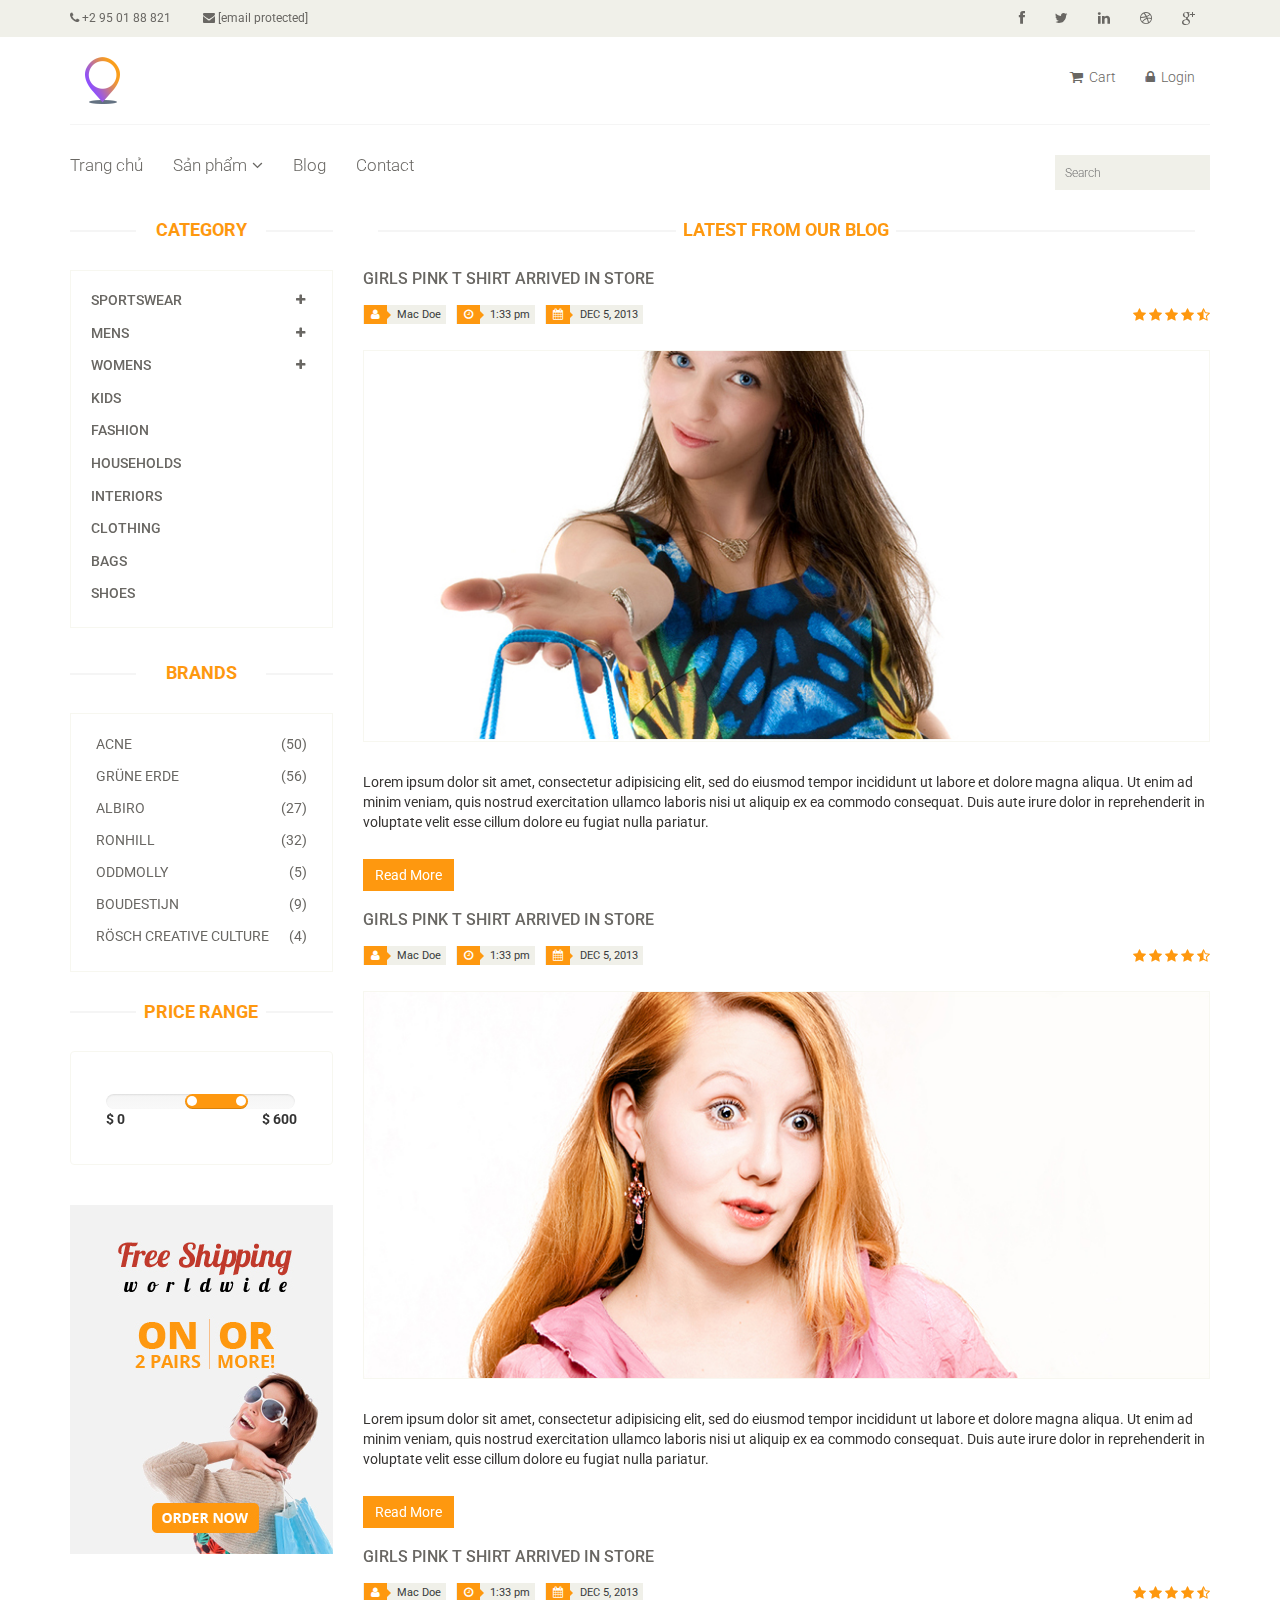
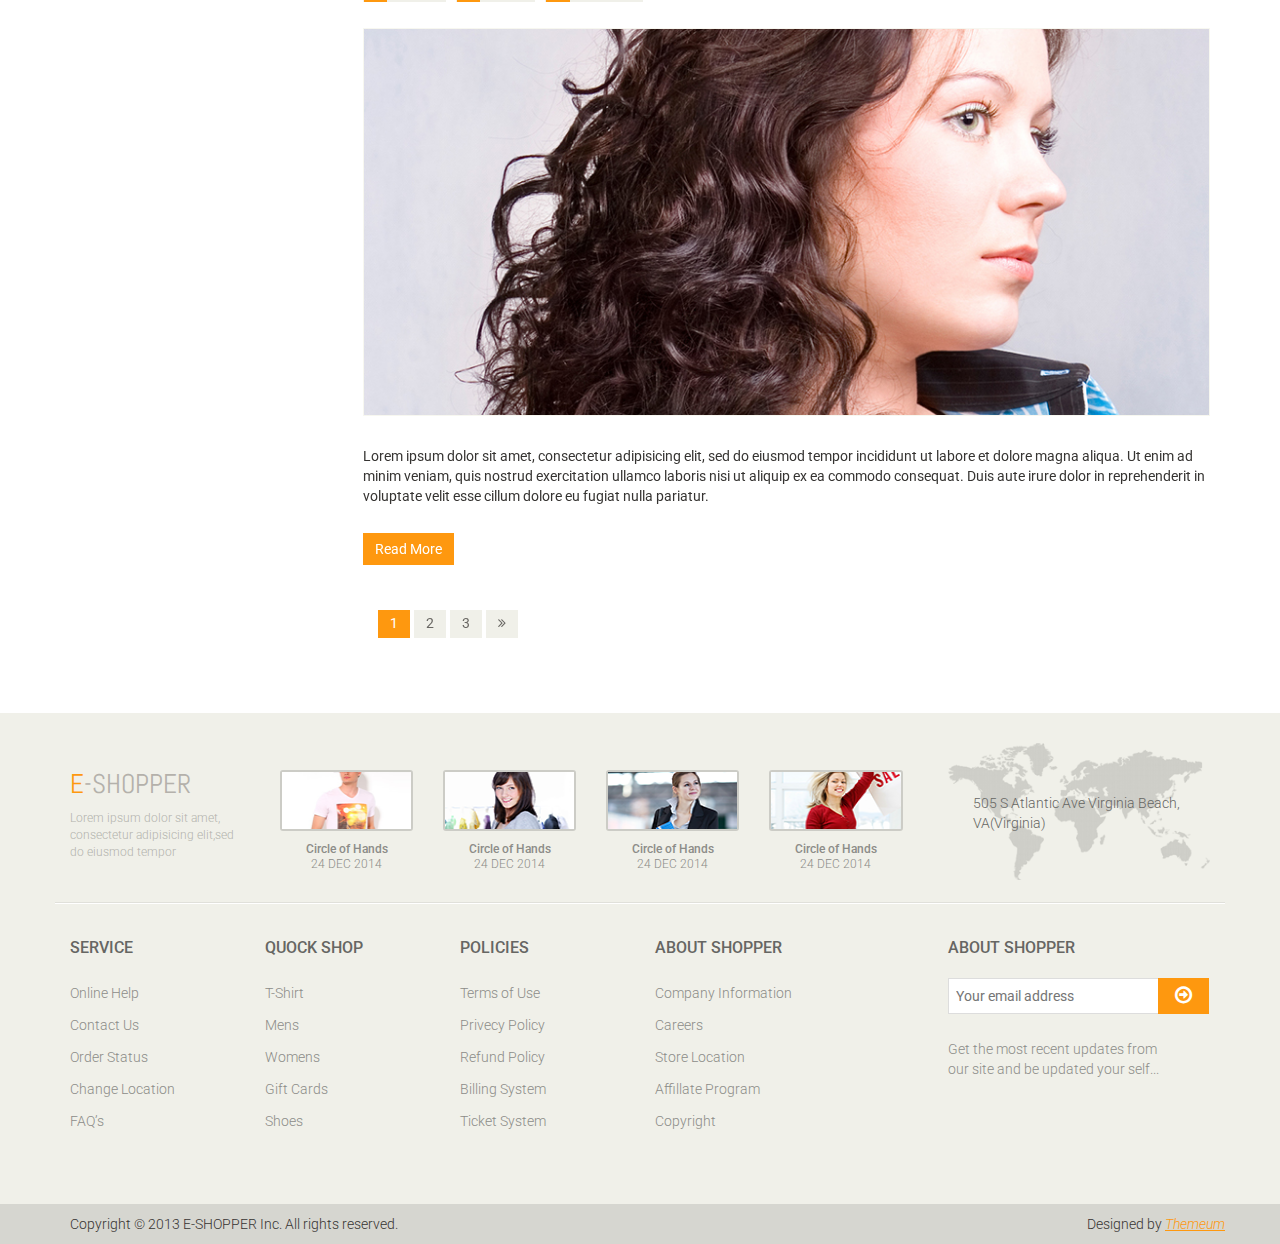
==== blog.html @ 7b4c47e4 "ui" ====
<!DOCTYPE html>
<html lang="en">

<!-- Mirrored from demo.themeum.com/html/eshopper/blog.html by HTTrack Website Copier/3.x [XR&CO'2014], Tue, 08 Feb 2022 13:13:15 GMT -->

<head>
    <meta charset="utf-8">
    <meta name="viewport" content="width=device-width, initial-scale=1.0">
    <meta name="description" content="">
    <meta name="author" content="">
    <title>Bài viết</title>
    <link href="css/bootstrap.min.css" rel="stylesheet">
    <link href="css/font-awesome.min.css" rel="stylesheet">
    <link href="css/prettyPhoto.css" rel="stylesheet">
    <link href="css/price-range.css" rel="stylesheet">
    <link href="css/animate.css" rel="stylesheet">
    <link href="css/main.css" rel="stylesheet">
    <link href="css/responsive.css" rel="stylesheet">
    <!--[if lt IE 9]>
    <script src="js/html5shiv.js"></script>
    <script src="js/respond.min.js"></script>
    <![endif]-->
    <link rel="shortcut icon" href="images/ico/favicon.html">
    <link rel="apple-touch-icon-precomposed" sizes="144x144" href="images/ico/apple-touch-icon-144-precomposed.html">
    <link rel="apple-touch-icon-precomposed" sizes="114x114" href="images/ico/apple-touch-icon-114-precomposed.html">
    <link rel="apple-touch-icon-precomposed" sizes="72x72" href="images/ico/apple-touch-icon-72-precomposed.html">
    <link rel="apple-touch-icon-precomposed" href="images/ico/apple-touch-icon-57-precomposed.html">
</head>

<body>
    <header id="header">
        <div class="header_top">
            <div class="container">
                <div class="row">
                    <div class="col-sm-6">
                        <div class="contactinfo">
                            <ul class="nav nav-pills">
                                <li><a href="#"><i class="fa fa-phone"></i> +2 95 01 88 821</a></li>
                                <li><a href="#"><i class="fa fa-envelope"></i> <span class="__cf_email__"
                                            data-cfemail="f0999e969fb0949f9d91999ede939f9d">[email&#160;protected]</span></a>
                                </li>
                            </ul>
                        </div>
                    </div>
                    <div class="col-sm-6">
                        <div class="social-icons pull-right">
                            <ul class="nav navbar-nav">
                                <li><a href="#"><i class="fa fa-facebook"></i></a></li>
                                <li><a href="#"><i class="fa fa-twitter"></i></a></li>
                                <li><a href="#"><i class="fa fa-linkedin"></i></a></li>
                                <li><a href="#"><i class="fa fa-dribbble"></i></a></li>
                                <li><a href="#"><i class="fa fa-google-plus"></i></a></li>
                            </ul>
                        </div>
                    </div>
                </div>
            </div>
        </div>
        <div class="header-middle">
            <div class="container">
                <div class="row">
                    <div class="col-md-4 clearfix">
                        <div class="logo pull-left">
                            <a href="index.html"><img src="images/home/logo.png" alt="" /></a>
                        </div>
                    </div>
                    <div class="col-md-8 clearfix">
                        <div class="shop-menu clearfix pull-right">
                            <ul class="nav navbar-nav">
                                <!-- <li><a href="#"><i class="fa fa-user"></i> Account</a></li>
                                <li><a href="#"><i class="fa fa-star"></i> Wishlist</a></li>
                                <li><a href="checkout.html"><i class="fa fa-crosshairs"></i> Checkout</a></li> -->
                                <li><a href="cart.html"><i class="fa fa-shopping-cart"></i> Cart</a></li>
                                <li><a href="login.html"><i class="fa fa-lock"></i> Login</a></li>
                            </ul>
                        </div>
                    </div>
                </div>
            </div>
        </div>
        <div class="header-bottom">
            <div class="container">
                <div class="row">
                    <div class="col-sm-9">
                        <div class="navbar-header">
                            <button type="button" class="navbar-toggle" data-toggle="collapse"
                                data-target=".navbar-collapse">
                                <span class="sr-only">Toggle navigation</span>
                                <span class="icon-bar"></span>
                                <span class="icon-bar"></span>
                                <span class="icon-bar"></span>
                            </button>
                        </div>
                        <div class="mainmenu pull-left">
                            <ul class="nav navbar-nav collapse navbar-collapse">
                                <li><a href="index.html">Trang chủ</a></li>
                                <li class="dropdown"><a href="#">Sản phẩm<i class="fa fa-angle-down"></i></a>
                                    <ul role="menu" class="sub-menu">
                                        <li><a href="#">Sản phẩm</a></li>
                                        <li><a href="#">Chi tiết sản phẩm</a></li>
                                    </ul>
                                </li>
                                <li><a href="#">Blog</a></li>
                                <li><a href="contact-us.html">Contact</a></li>
                            </ul>
                        </div>
                    </div>
                    <div class="col-sm-3">
                        <div class="search_box pull-right">
                            <input type="text" placeholder="Search" />
                        </div>
                    </div>
                </div>
            </div>
        </div>
    </header>
    <section>
        <div class="container">
            <div class="row">
                <div class="col-sm-3">
                    <div class="left-sidebar">
                        <h2>Category</h2>
                        <div class="panel-group category-products" id="accordian">
                            <div class="panel panel-default">
                                <div class="panel-heading">
                                    <h4 class="panel-title">
                                        <a data-toggle="collapse" data-parent="#accordian" href="#sportswear">
                                            <span class="badge pull-right"><i class="fa fa-plus"></i></span>
                                            Sportswear
                                        </a>
                                    </h4>
                                </div>
                                <div id="sportswear" class="panel-collapse collapse">
                                    <div class="panel-body">
                                        <ul>
                                            <li><a href="#">Nike </a></li>
                                            <li><a href="#">Under Armour </a></li>
                                            <li><a href="#">Adidas </a></li>
                                            <li><a href="#">Puma</a></li>
                                            <li><a href="#">ASICS </a></li>
                                        </ul>
                                    </div>
                                </div>
                            </div>
                            <div class="panel panel-default">
                                <div class="panel-heading">
                                    <h4 class="panel-title">
                                        <a data-toggle="collapse" data-parent="#accordian" href="#mens">
                                            <span class="badge pull-right"><i class="fa fa-plus"></i></span>
                                            Mens
                                        </a>
                                    </h4>
                                </div>
                                <div id="mens" class="panel-collapse collapse">
                                    <div class="panel-body">
                                        <ul>
                                            <li><a href="#">Fendi</a></li>
                                            <li><a href="#">Guess</a></li>
                                            <li><a href="#">Valentino</a></li>
                                            <li><a href="#">Dior</a></li>
                                            <li><a href="#">Versace</a></li>
                                            <li><a href="#">Armani</a></li>
                                            <li><a href="#">Prada</a></li>
                                            <li><a href="#">Dolce and Gabbana</a></li>
                                            <li><a href="#">Chanel</a></li>
                                            <li><a href="#">Gucci</a></li>
                                        </ul>
                                    </div>
                                </div>
                            </div>
                            <div class="panel panel-default">
                                <div class="panel-heading">
                                    <h4 class="panel-title">
                                        <a data-toggle="collapse" data-parent="#accordian" href="#womens">
                                            <span class="badge pull-right"><i class="fa fa-plus"></i></span>
                                            Womens
                                        </a>
                                    </h4>
                                </div>
                                <div id="womens" class="panel-collapse collapse">
                                    <div class="panel-body">
                                        <ul>
                                            <li><a href="#">Fendi</a></li>
                                            <li><a href="#">Guess</a></li>
                                            <li><a href="#">Valentino</a></li>
                                            <li><a href="#">Dior</a></li>
                                            <li><a href="#">Versace</a></li>
                                        </ul>
                                    </div>
                                </div>
                            </div>
                            <div class="panel panel-default">
                                <div class="panel-heading">
                                    <h4 class="panel-title"><a href="#">Kids</a></h4>
                                </div>
                            </div>
                            <div class="panel panel-default">
                                <div class="panel-heading">
                                    <h4 class="panel-title"><a href="#">Fashion</a></h4>
                                </div>
                            </div>
                            <div class="panel panel-default">
                                <div class="panel-heading">
                                    <h4 class="panel-title"><a href="#">Households</a></h4>
                                </div>
                            </div>
                            <div class="panel panel-default">
                                <div class="panel-heading">
                                    <h4 class="panel-title"><a href="#">Interiors</a></h4>
                                </div>
                            </div>
                            <div class="panel panel-default">
                                <div class="panel-heading">
                                    <h4 class="panel-title"><a href="#">Clothing</a></h4>
                                </div>
                            </div>
                            <div class="panel panel-default">
                                <div class="panel-heading">
                                    <h4 class="panel-title"><a href="#">Bags</a></h4>
                                </div>
                            </div>
                            <div class="panel panel-default">
                                <div class="panel-heading">
                                    <h4 class="panel-title"><a href="#">Shoes</a></h4>
                                </div>
                            </div>
                        </div>
                        <div class="brands_products">
                            <h2>Brands</h2>
                            <div class="brands-name">
                                <ul class="nav nav-pills nav-stacked">
                                    <li><a href="#"> <span class="pull-right">(50)</span>Acne</a></li>
                                    <li><a href="#"> <span class="pull-right">(56)</span>Grüne Erde</a></li>
                                    <li><a href="#"> <span class="pull-right">(27)</span>Albiro</a></li>
                                    <li><a href="#"> <span class="pull-right">(32)</span>Ronhill</a></li>
                                    <li><a href="#"> <span class="pull-right">(5)</span>Oddmolly</a></li>
                                    <li><a href="#"> <span class="pull-right">(9)</span>Boudestijn</a></li>
                                    <li><a href="#"> <span class="pull-right">(4)</span>Rösch creative culture</a></li>
                                </ul>
                            </div>
                        </div>
                        <div class="price-range">
                            <h2>Price Range</h2>
                            <div class="well">
                                <input type="text" class="span2" value="" data-slider-min="0" data-slider-max="600"
                                    data-slider-step="5" data-slider-value="[250,450]" id="sl2"><br />
                                <b>$ 0</b> <b class="pull-right">$ 600</b>
                            </div>
                        </div>
                        <div class="shipping text-center">
                            <img src="images/home/shipping.jpg" alt="" />
                        </div>
                    </div>
                </div>
                <div class="col-sm-9">
                    <div class="blog-post-area">
                        <h2 class="title text-center">Latest From our Blog</h2>
                        <div class="single-blog-post">
                            <h3>Girls Pink T Shirt arrived in store</h3>
                            <div class="post-meta">
                                <ul>
                                    <li><i class="fa fa-user"></i> Mac Doe</li>
                                    <li><i class="fa fa-clock-o"></i> 1:33 pm</li>
                                    <li><i class="fa fa-calendar"></i> DEC 5, 2013</li>
                                </ul>
                                <span>
                                    <i class="fa fa-star"></i>
                                    <i class="fa fa-star"></i>
                                    <i class="fa fa-star"></i>
                                    <i class="fa fa-star"></i>
                                    <i class="fa fa-star-half-o"></i>
                                </span>
                            </div>
                            <a href="#">
                                <img src="images/blog/blog-one.jpg" alt="">
                            </a>
                            <p>Lorem ipsum dolor sit amet, consectetur adipisicing elit, sed do eiusmod tempor
                                incididunt ut labore et dolore magna aliqua. Ut enim ad minim veniam, quis nostrud
                                exercitation ullamco laboris nisi ut aliquip ex ea commodo consequat. Duis aute irure
                                dolor in reprehenderit in voluptate velit esse cillum dolore eu fugiat nulla pariatur.
                            </p>
                            <a class="btn btn-primary" href="#">Read More</a>
                        </div>
                        <div class="single-blog-post">
                            <h3>Girls Pink T Shirt arrived in store</h3>
                            <div class="post-meta">
                                <ul>
                                    <li><i class="fa fa-user"></i> Mac Doe</li>
                                    <li><i class="fa fa-clock-o"></i> 1:33 pm</li>
                                    <li><i class="fa fa-calendar"></i> DEC 5, 2013</li>
                                </ul>
                                <span>
                                    <i class="fa fa-star"></i>
                                    <i class="fa fa-star"></i>
                                    <i class="fa fa-star"></i>
                                    <i class="fa fa-star"></i>
                                    <i class="fa fa-star-half-o"></i>
                                </span>
                            </div>
                            <a href="#">
                                <img src="images/blog/blog-two.jpg" alt="">
                            </a>
                            <p>Lorem ipsum dolor sit amet, consectetur adipisicing elit, sed do eiusmod tempor
                                incididunt ut labore et dolore magna aliqua. Ut enim ad minim veniam, quis nostrud
                                exercitation ullamco laboris nisi ut aliquip ex ea commodo consequat. Duis aute irure
                                dolor in reprehenderit in voluptate velit esse cillum dolore eu fugiat nulla pariatur.
                            </p>
                            <a class="btn btn-primary" href="#">Read More</a>
                        </div>
                        <div class="single-blog-post">
                            <h3>Girls Pink T Shirt arrived in store</h3>
                            <div class="post-meta">
                                <ul>
                                    <li><i class="fa fa-user"></i> Mac Doe</li>
                                    <li><i class="fa fa-clock-o"></i> 1:33 pm</li>
                                    <li><i class="fa fa-calendar"></i> DEC 5, 2013</li>
                                </ul>
                                <span>
                                    <i class="fa fa-star"></i>
                                    <i class="fa fa-star"></i>
                                    <i class="fa fa-star"></i>
                                    <i class="fa fa-star"></i>
                                    <i class="fa fa-star-half-o"></i>
                                </span>
                            </div>
                            <a href="#">
                                <img src="images/blog/blog-three.jpg" alt="">
                            </a>
                            <p>Lorem ipsum dolor sit amet, consectetur adipisicing elit, sed do eiusmod tempor
                                incididunt ut labore et dolore magna aliqua. Ut enim ad minim veniam, quis nostrud
                                exercitation ullamco laboris nisi ut aliquip ex ea commodo consequat. Duis aute irure
                                dolor in reprehenderit in voluptate velit esse cillum dolore eu fugiat nulla pariatur.
                            </p>
                            <a class="btn btn-primary" href="#">Read More</a>
                        </div>
                        <div class="pagination-area">
                            <ul class="pagination">
                                <li><a href="#" class="active">1</a></li>
                                <li><a href="#">2</a></li>
                                <li><a href="#">3</a></li>
                                <li><a href="#"><i class="fa fa-angle-double-right"></i></a></li>
                            </ul>
                        </div>
                    </div>
                </div>
            </div>
        </div>
    </section>
    <footer id="footer">
        <div class="footer-top">
            <div class="container">
                <div class="row">
                    <div class="col-sm-2">
                        <div class="companyinfo">
                            <h2><span>e</span>-shopper</h2>
                            <p>Lorem ipsum dolor sit amet, consectetur adipisicing elit,sed do eiusmod tempor</p>
                        </div>
                    </div>
                    <div class="col-sm-7">
                        <div class="col-sm-3">
                            <div class="video-gallery text-center">
                                <a href="#">
                                    <div class="iframe-img">
                                        <img src="images/home/iframe1.png" alt="" />
                                    </div>
                                    <div class="overlay-icon">
                                        <i class="fa fa-play-circle-o"></i>
                                    </div>
                                </a>
                                <p>Circle of Hands</p>
                                <h2>24 DEC 2014</h2>
                            </div>
                        </div>
                        <div class="col-sm-3">
                            <div class="video-gallery text-center">
                                <a href="#">
                                    <div class="iframe-img">
                                        <img src="images/home/iframe2.png" alt="" />
                                    </div>
                                    <div class="overlay-icon">
                                        <i class="fa fa-play-circle-o"></i>
                                    </div>
                                </a>
                                <p>Circle of Hands</p>
                                <h2>24 DEC 2014</h2>
                            </div>
                        </div>
                        <div class="col-sm-3">
                            <div class="video-gallery text-center">
                                <a href="#">
                                    <div class="iframe-img">
                                        <img src="images/home/iframe3.png" alt="" />
                                    </div>
                                    <div class="overlay-icon">
                                        <i class="fa fa-play-circle-o"></i>
                                    </div>
                                </a>
                                <p>Circle of Hands</p>
                                <h2>24 DEC 2014</h2>
                            </div>
                        </div>
                        <div class="col-sm-3">
                            <div class="video-gallery text-center">
                                <a href="#">
                                    <div class="iframe-img">
                                        <img src="images/home/iframe4.png" alt="" />
                                    </div>
                                    <div class="overlay-icon">
                                        <i class="fa fa-play-circle-o"></i>
                                    </div>
                                </a>
                                <p>Circle of Hands</p>
                                <h2>24 DEC 2014</h2>
                            </div>
                        </div>
                    </div>
                    <div class="col-sm-3">
                        <div class="address">
                            <img src="images/home/map.png" alt="" />
                            <p>505 S Atlantic Ave Virginia Beach, VA(Virginia)</p>
                        </div>
                    </div>
                </div>
            </div>
        </div>
        <div class="footer-widget">
            <div class="container">
                <div class="row">
                    <div class="col-sm-2">
                        <div class="single-widget">
                            <h2>Service</h2>
                            <ul class="nav nav-pills nav-stacked">
                                <li><a href="#">Online Help</a></li>
                                <li><a href="#">Contact Us</a></li>
                                <li><a href="#">Order Status</a></li>
                                <li><a href="#">Change Location</a></li>
                                <li><a href="#">FAQ’s</a></li>
                            </ul>
                        </div>
                    </div>
                    <div class="col-sm-2">
                        <div class="single-widget">
                            <h2>Quock Shop</h2>
                            <ul class="nav nav-pills nav-stacked">
                                <li><a href="#">T-Shirt</a></li>
                                <li><a href="#">Mens</a></li>
                                <li><a href="#">Womens</a></li>
                                <li><a href="#">Gift Cards</a></li>
                                <li><a href="#">Shoes</a></li>
                            </ul>
                        </div>
                    </div>
                    <div class="col-sm-2">
                        <div class="single-widget">
                            <h2>Policies</h2>
                            <ul class="nav nav-pills nav-stacked">
                                <li><a href="#">Terms of Use</a></li>
                                <li><a href="#">Privecy Policy</a></li>
                                <li><a href="#">Refund Policy</a></li>
                                <li><a href="#">Billing System</a></li>
                                <li><a href="#">Ticket System</a></li>
                            </ul>
                        </div>
                    </div>
                    <div class="col-sm-2">
                        <div class="single-widget">
                            <h2>About Shopper</h2>
                            <ul class="nav nav-pills nav-stacked">
                                <li><a href="#">Company Information</a></li>
                                <li><a href="#">Careers</a></li>
                                <li><a href="#">Store Location</a></li>
                                <li><a href="#">Affillate Program</a></li>
                                <li><a href="#">Copyright</a></li>
                            </ul>
                        </div>
                    </div>
                    <div class="col-sm-3 col-sm-offset-1">
                        <div class="single-widget">
                            <h2>About Shopper</h2>
                            <form action="#" class="searchform">
                                <input type="text" placeholder="Your email address" />
                                <button type="submit" class="btn btn-default"><i
                                        class="fa fa-arrow-circle-o-right"></i></button>
                                <p>Get the most recent updates from <br />our site and be updated your self...</p>
                            </form>
                        </div>
                    </div>
                </div>
            </div>
        </div>
        <div class="footer-bottom">
            <div class="container">
                <div class="row">
                    <p class="pull-left">Copyright © 2013 E-SHOPPER Inc. All rights reserved.</p>
                    <p class="pull-right">Designed by <span><a target="_blank"
                                href="http://www.themeum.com/">Themeum</a></span></p>
                </div>
            </div>
        </div>
    </footer>
    <script data-cfasync="false" src="../../cdn-cgi/scripts/5c5dd728/cloudflare-static/email-decode.min.js"></script>
    <script src="js/jquery.js"></script>
    <script src="js/price-range.js"></script>
    <script src="js/jquery.scrollUp.min.js"></script>
    <script src="js/bootstrap.min.js"></script>
    <script src="js/jquery.prettyPhoto.js"></script>
    <script src="js/main.js"></script>
</body>

<!-- Mirrored from demo.themeum.com/html/eshopper/blog.html by HTTrack Website Copier/3.x [XR&CO'2014], Tue, 08 Feb 2022 13:13:16 GMT -->

</html>
---- css/prettyPhoto.css ----
div.pp_default .pp_top,div.pp_default .pp_top .pp_middle,div.pp_default .pp_top .pp_left,div.pp_default .pp_top .pp_right,div.pp_default .pp_bottom,div.pp_default .pp_bottom .pp_left,div.pp_default .pp_bottom .pp_middle,div.pp_default .pp_bottom .pp_right{height:13px}div.pp_default .pp_top .pp_left{background:url(../images/prettyPhoto/default/sprite.html) -78px -93px no-repeat}div.pp_default .pp_top .pp_middle{background:url(../images/prettyPhoto/default/sprite_x.html) top left repeat-x}div.pp_default .pp_top .pp_right{background:url(../images/prettyPhoto/default/sprite.html) -112px -93px no-repeat}div.pp_default .pp_content .ppt{color:#f8f8f8}div.pp_default .pp_content_container .pp_left{background:url(../images/prettyPhoto/default/sprite_y.html) -7px 0 repeat-y;padding-left:13px}div.pp_default .pp_content_container .pp_right{background:url(../images/prettyPhoto/default/sprite_y.html) top right repeat-y;padding-right:13px}div.pp_default .pp_next:hover{background:url(../images/prettyPhoto/default/sprite_next.html) center right no-repeat;cursor:pointer}div.pp_default .pp_previous:hover{background:url(../images/prettyPhoto/default/sprite_prev.html) center left no-repeat;cursor:pointer}div.pp_default .pp_expand{background:url(../images/prettyPhoto/default/sprite.html) 0 -29px no-repeat;cursor:pointer;width:28px;height:28px}div.pp_default .pp_expand:hover{background:url(../images/prettyPhoto/default/sprite.html) 0 -56px no-repeat;cursor:pointer}div.pp_default .pp_contract{background:url(../images/prettyPhoto/default/sprite.html) 0 -84px no-repeat;cursor:pointer;width:28px;height:28px}div.pp_default .pp_contract:hover{background:url(../images/prettyPhoto/default/sprite.html) 0 -113px no-repeat;cursor:pointer}div.pp_default .pp_close{width:30px;height:30px;background:url(../images/prettyPhoto/default/sprite.html) 2px 1px no-repeat;cursor:pointer}div.pp_default .pp_gallery ul li a{background:url(../images/prettyPhoto/default/default_thumb.html) center center #f8f8f8;border:1px solid #aaa}div.pp_default .pp_social{margin-top:7px}div.pp_default .pp_gallery a.pp_arrow_previous,div.pp_default .pp_gallery a.pp_arrow_next{position:static;left:auto}div.pp_default .pp_nav .pp_play,div.pp_default .pp_nav .pp_pause{background:url(../images/prettyPhoto/default/sprite.html) -51px 1px no-repeat;height:30px;width:30px}div.pp_default .pp_nav .pp_pause{background-position:-51px -29px}div.pp_default a.pp_arrow_previous,div.pp_default a.pp_arrow_next{background:url(../images/prettyPhoto/default/sprite.html) -31px -3px no-repeat;height:20px;width:20px;margin:4px 0 0}div.pp_default a.pp_arrow_next{left:52px;background-position:-82px -3px}div.pp_default .pp_content_container .pp_details{margin-top:5px}div.pp_default .pp_nav{clear:none;height:30px;width:110px;position:relative}div.pp_default .pp_nav .currentTextHolder{font-family:Georgia;font-style:italic;color:#999;font-size:11px;left:75px;line-height:25px;position:absolute;top:2px;margin:0;padding:0 0 0 10px}div.pp_default .pp_close:hover,div.pp_default .pp_nav .pp_play:hover,div.pp_default .pp_nav .pp_pause:hover,div.pp_default .pp_arrow_next:hover,div.pp_default .pp_arrow_previous:hover{opacity:.7}div.pp_default .pp_description{font-size:11px;font-weight:700;line-height:14px;margin:5px 50px 5px 0}div.pp_default .pp_bottom .pp_left{background:url(../images/prettyPhoto/default/sprite.html) -78px -127px no-repeat}div.pp_default .pp_bottom .pp_middle{background:url(../images/prettyPhoto/default/sprite_x.html) bottom left repeat-x}div.pp_default .pp_bottom .pp_right{background:url(../images/prettyPhoto/default/sprite.html) -112px -127px no-repeat}div.pp_default .pp_loaderIcon{background:url(../images/prettyPhoto/default/loader.html) center center no-repeat}div.light_rounded .pp_top .pp_left{background:url(../images/prettyPhoto/light_rounded/sprite.html) -88px -53px no-repeat}div.light_rounded .pp_top .pp_right{background:url(../images/prettyPhoto/light_rounded/sprite.html) -110px -53px no-repeat}div.light_rounded .pp_next:hover{background:url(../images/prettyPhoto/light_rounded/btnNext.html) center right no-repeat;cursor:pointer}div.light_rounded .pp_previous:hover{background:url(../images/prettyPhoto/light_rounded/btnPrevious.html) center left no-repeat;cursor:pointer}div.light_rounded .pp_expand{background:url(../images/prettyPhoto/light_rounded/sprite.html) -31px -26px no-repeat;cursor:pointer}div.light_rounded .pp_expand:hover{background:url(../images/prettyPhoto/light_rounded/sprite.html) -31px -47px no-repeat;cursor:pointer}div.light_rounded .pp_contract{background:url(../images/prettyPhoto/light_rounded/sprite.html) 0 -26px no-repeat;cursor:pointer}div.light_rounded .pp_contract:hover{background:url(../images/prettyPhoto/light_rounded/sprite.html) 0 -47px no-repeat;cursor:pointer}div.light_rounded .pp_close{width:75px;height:22px;background:url(../images/prettyPhoto/light_rounded/sprite.html) -1px -1px no-repeat;cursor:pointer}div.light_rounded .pp_nav .pp_play{background:url(../images/prettyPhoto/light_rounded/sprite.html) -1px -100px no-repeat;height:15px;width:14px}div.light_rounded .pp_nav .pp_pause{background:url(../images/prettyPhoto/light_rounded/sprite.html) -24px -100px no-repeat;height:15px;width:14px}div.light_rounded .pp_arrow_previous{background:url(../images/prettyPhoto/light_rounded/sprite.html) 0 -71px no-repeat}div.light_rounded .pp_arrow_next{background:url(../images/prettyPhoto/light_rounded/sprite.html) -22px -71px no-repeat}div.light_rounded .pp_bottom .pp_left{background:url(../images/prettyPhoto/light_rounded/sprite.html) -88px -80px no-repeat}div.light_rounded .pp_bottom .pp_right{background:url(../images/prettyPhoto/light_rounded/sprite.html) -110px -80px no-repeat}div.dark_rounded .pp_top .pp_left{background:url(../images/prettyPhoto/dark_rounded/sprite.html) -88px -53px no-repeat}div.dark_rounded .pp_top .pp_right{background:url(../images/prettyPhoto/dark_rounded/sprite.html) -110px -53px no-repeat}div.dark_rounded .pp_content_container .pp_left{background:url(../images/prettyPhoto/dark_rounded/contentPattern.html) top left repeat-y}div.dark_rounded .pp_content_container .pp_right{background:url(../images/prettyPhoto/dark_rounded/contentPattern.html) top right repeat-y}div.dark_rounded .pp_next:hover{background:url(../images/prettyPhoto/dark_rounded/btnNext.html) center right no-repeat;cursor:pointer}div.dark_rounded .pp_previous:hover{background:url(../images/prettyPhoto/dark_rounded/btnPrevious.html) center left no-repeat;cursor:pointer}div.dark_rounded .pp_expand{background:url(../images/prettyPhoto/dark_rounded/sprite.html) -31px -26px no-repeat;cursor:pointer}div.dark_rounded .pp_expand:hover{background:url(../images/prettyPhoto/dark_rounded/sprite.html) -31px -47px no-repeat;cursor:pointer}div.dark_rounded .pp_contract{background:url(../images/prettyPhoto/dark_rounded/sprite.html) 0 -26px no-repeat;cursor:pointer}div.dark_rounded .pp_contract:hover{background:url(../images/prettyPhoto/dark_rounded/sprite.html) 0 -47px no-repeat;cursor:pointer}div.dark_rounded .pp_close{width:75px;height:22px;background:url(../images/prettyPhoto/dark_rounded/sprite.html) -1px -1px no-repeat;cursor:pointer}div.dark_rounded .pp_description{margin-right:85px;color:#fff}div.dark_rounded .pp_nav .pp_play{background:url(../images/prettyPhoto/dark_rounded/sprite.html) -1px -100px no-repeat;height:15px;width:14px}div.dark_rounded .pp_nav .pp_pause{background:url(../images/prettyPhoto/dark_rounded/sprite.html) -24px -100px no-repeat;height:15px;width:14px}div.dark_rounded .pp_arrow_previous{background:url(../images/prettyPhoto/dark_rounded/sprite.html) 0 -71px no-repeat}div.dark_rounded .pp_arrow_next{background:url(../images/prettyPhoto/dark_rounded/sprite.html) -22px -71px no-repeat}div.dark_rounded .pp_bottom .pp_left{background:url(../images/prettyPhoto/dark_rounded/sprite.html) -88px -80px no-repeat}div.dark_rounded .pp_bottom .pp_right{background:url(../images/prettyPhoto/dark_rounded/sprite.html) -110px -80px no-repeat}div.dark_rounded .pp_loaderIcon{background:url(../images/prettyPhoto/dark_rounded/loader.html) center center no-repeat}div.dark_square .pp_left,div.dark_square .pp_middle,div.dark_square .pp_right,div.dark_square .pp_content{background:#000}div.dark_square .pp_description{color:#fff;margin:0 85px 0 0}div.dark_square .pp_loaderIcon{background:url(../images/prettyPhoto/dark_square/loader.html) center center no-repeat}div.dark_square .pp_expand{background:url(../images/prettyPhoto/dark_square/sprite.html) -31px -26px no-repeat;cursor:pointer}div.dark_square .pp_expand:hover{background:url(../images/prettyPhoto/dark_square/sprite.html) -31px -47px no-repeat;cursor:pointer}div.dark_square .pp_contract{background:url(../images/prettyPhoto/dark_square/sprite.html) 0 -26px no-repeat;cursor:pointer}div.dark_square .pp_contract:hover{background:url(../images/prettyPhoto/dark_square/sprite.html) 0 -47px no-repeat;cursor:pointer}div.dark_square .pp_close{width:75px;height:22px;background:url(../images/prettyPhoto/dark_square/sprite.html) -1px -1px no-repeat;cursor:pointer}div.dark_square .pp_nav{clear:none}div.dark_square .pp_nav .pp_play{background:url(../images/prettyPhoto/dark_square/sprite.html) -1px -100px no-repeat;height:15px;width:14px}div.dark_square .pp_nav .pp_pause{background:url(../images/prettyPhoto/dark_square/sprite.html) -24px -100px no-repeat;height:15px;width:14px}div.dark_square .pp_arrow_previous{background:url(../images/prettyPhoto/dark_square/sprite.html) 0 -71px no-repeat}div.dark_square .pp_arrow_next{background:url(../images/prettyPhoto/dark_square/sprite.html) -22px -71px no-repeat}div.dark_square .pp_next:hover{background:url(../images/prettyPhoto/dark_square/btnNext.html) center right no-repeat;cursor:pointer}div.dark_square .pp_previous:hover{background:url(../images/prettyPhoto/dark_square/btnPrevious.html) center left no-repeat;cursor:pointer}div.light_square .pp_expand{background:url(../images/prettyPhoto/light_square/sprite.html) -31px -26px no-repeat;cursor:pointer}div.light_square .pp_expand:hover{background:url(../images/prettyPhoto/light_square/sprite.html) -31px -47px no-repeat;cursor:pointer}div.light_square .pp_contract{background:url(../images/prettyPhoto/light_square/sprite.html) 0 -26px no-repeat;cursor:pointer}div.light_square .pp_contract:hover{background:url(../images/prettyPhoto/light_square/sprite.html) 0 -47px no-repeat;cursor:pointer}div.light_square .pp_close{width:75px;height:22px;background:url(../images/prettyPhoto/light_square/sprite.html) -1px -1px no-repeat;cursor:pointer}div.light_square .pp_nav .pp_play{background:url(../images/prettyPhoto/light_square/sprite.html) -1px -100px no-repeat;height:15px;width:14px}div.light_square .pp_nav .pp_pause{background:url(../images/prettyPhoto/light_square/sprite.html) -24px -100px no-repeat;height:15px;width:14px}div.light_square .pp_arrow_previous{background:url(../images/prettyPhoto/light_square/sprite.html) 0 -71px no-repeat}div.light_square .pp_arrow_next{background:url(../images/prettyPhoto/light_square/sprite.html) -22px -71px no-repeat}div.light_square .pp_next:hover{background:url(../images/prettyPhoto/light_square/btnNext.html) center right no-repeat;cursor:pointer}div.light_square .pp_previous:hover{background:url(../images/prettyPhoto/light_square/btnPrevious.html) center left no-repeat;cursor:pointer}div.facebook .pp_top .pp_left{background:url(../images/prettyPhoto/facebook/sprite.html) -88px -53px no-repeat}div.facebook .pp_top .pp_middle{background:url(../images/prettyPhoto/facebook/contentPatternTop.html) top left repeat-x}div.facebook .pp_top .pp_right{background:url(../images/prettyPhoto/facebook/sprite.html) -110px -53px no-repeat}div.facebook .pp_content_container .pp_left{background:url(../images/prettyPhoto/facebook/contentPatternLeft.html) top left repeat-y}div.facebook .pp_content_container .pp_right{background:url(../images/prettyPhoto/facebook/contentPatternRight.html) top right repeat-y}div.facebook .pp_expand{background:url(../images/prettyPhoto/facebook/sprite.html) -31px -26px no-repeat;cursor:pointer}div.facebook .pp_expand:hover{background:url(../images/prettyPhoto/facebook/sprite.html) -31px -47px no-repeat;cursor:pointer}div.facebook .pp_contract{background:url(../images/prettyPhoto/facebook/sprite.html) 0 -26px no-repeat;cursor:pointer}div.facebook .pp_contract:hover{background:url(../images/prettyPhoto/facebook/sprite.html) 0 -47px no-repeat;cursor:pointer}div.facebook .pp_close{width:22px;height:22px;background:url(../images/prettyPhoto/facebook/sprite.html) -1px -1px no-repeat;cursor:pointer}div.facebook .pp_description{margin:0 37px 0 0}div.facebook .pp_loaderIcon{background:url(../images/prettyPhoto/facebook/loader.html) center center no-repeat}div.facebook .pp_arrow_previous{background:url(../images/prettyPhoto/facebook/sprite.html) 0 -71px no-repeat;height:22px;margin-top:0;width:22px}div.facebook .pp_arrow_previous.disabled{background-position:0 -96px;cursor:default}div.facebook .pp_arrow_next{background:url(../images/prettyPhoto/facebook/sprite.html) -32px -71px no-repeat;height:22px;margin-top:0;width:22px}div.facebook .pp_arrow_next.disabled{background-position:-32px -96px;cursor:default}div.facebook .pp_nav{margin-top:0}div.facebook .pp_nav p{font-size:15px;padding:0 3px 0 4px}div.facebook .pp_nav .pp_play{background:url(../images/prettyPhoto/facebook/sprite.html) -1px -123px no-repeat;height:22px;width:22px}div.facebook .pp_nav .pp_pause{background:url(../images/prettyPhoto/facebook/sprite.html) -32px -123px no-repeat;height:22px;width:22px}div.facebook .pp_next:hover{background:url(../images/prettyPhoto/facebook/btnNext.html) center right no-repeat;cursor:pointer}div.facebook .pp_previous:hover{background:url(../images/prettyPhoto/facebook/btnPrevious.html) center left no-repeat;cursor:pointer}div.facebook .pp_bottom .pp_left{background:url(../images/prettyPhoto/facebook/sprite.html) -88px -80px no-repeat}div.facebook .pp_bottom .pp_middle{background:url(../images/prettyPhoto/facebook/contentPatternBottom.html) top left repeat-x}div.facebook .pp_bottom .pp_right{background:url(../images/prettyPhoto/facebook/sprite.html) -110px -80px no-repeat}div.pp_pic_holder a:focus{outline:none}div.pp_overlay{background:#000;display:none;left:0;position:absolute;top:0;width:100%;z-index:9500}div.pp_pic_holder{display:none;position:absolute;width:100px;z-index:10000}.pp_content{height:40px;min-width:40px}* html .pp_content{width:40px}.pp_content_container{position:relative;text-align:left;width:100%}.pp_content_container .pp_left{padding-left:20px}.pp_content_container .pp_right{padding-right:20px}.pp_content_container .pp_details{float:left;margin:10px 0 2px}.pp_description{display:none;margin:0}.pp_social{float:left;margin:0}.pp_social .facebook{float:left;margin-left:5px;width:55px;overflow:hidden}.pp_social .twitter{float:left}.pp_nav{clear:right;float:left;margin:3px 10px 0 0}.pp_nav p{float:left;white-space:nowrap;margin:2px 4px}.pp_nav .pp_play,.pp_nav .pp_pause{float:left;margin-right:4px;text-indent:-10000px}a.pp_arrow_previous,a.pp_arrow_next{display:block;float:left;height:15px;margin-top:3px;overflow:hidden;text-indent:-10000px;width:14px}.pp_hoverContainer{position:absolute;top:0;width:100%;z-index:2000}.pp_gallery{display:none;left:50%;margin-top:-50px;position:absolute;z-index:10000}.pp_gallery div{float:left;overflow:hidden;position:relative}.pp_gallery ul{float:left;height:35px;position:relative;white-space:nowrap;margin:0 0 0 5px;padding:0}.pp_gallery ul a{border:1px rgba(0,0,0,.5) solid;display:block;float:left;height:33px;overflow:hidden}.pp_gallery ul a img{border:0}.pp_gallery li{display:block;float:left;margin:0 5px 0 0;padding:0}.pp_gallery li.default a{background:url(../images/prettyPhoto/facebook/default_thumbnail.html) 0 0 no-repeat;display:block;height:33px;width:50px}.pp_gallery .pp_arrow_previous,.pp_gallery .pp_arrow_next{margin-top:7px!important}a.pp_next{background:url(../images/prettyPhoto/light_rounded/btnNext.html) 10000px 10000px no-repeat;display:block;float:right;height:100%;text-indent:-10000px;width:49%}a.pp_previous{background:url(../images/prettyPhoto/light_rounded/btnNext.html) 10000px 10000px no-repeat;display:block;float:left;height:100%;text-indent:-10000px;width:49%}a.pp_expand,a.pp_contract{cursor:pointer;display:none;height:20px;position:absolute;right:30px;text-indent:-10000px;top:10px;width:20px;z-index:20000}a.pp_close{position:absolute;right:0;top:0;display:block;line-height:22px;text-indent:-10000px}.pp_loaderIcon{display:block;height:24px;left:50%;position:absolute;top:50%;width:24px;margin:-12px 0 0 -12px}#pp_full_res{line-height:1!important}#pp_full_res .pp_inline{text-align:left}#pp_full_res .pp_inline p{margin:0 0 15px}div.ppt{color:#fff;display:none;font-size:17px;z-index:9999;margin:0 0 5px 15px}div.pp_default .pp_content,div.light_rounded .pp_content{background-color:#fff}div.pp_default #pp_full_res .pp_inline,div.light_rounded .pp_content .ppt,div.light_rounded #pp_full_res .pp_inline,div.light_square .pp_content .ppt,div.light_square #pp_full_res .pp_inline,div.facebook .pp_content .ppt,div.facebook #pp_full_res .pp_inline{color:#000}div.pp_default .pp_gallery ul li a:hover,div.pp_default .pp_gallery ul li.selected a,.pp_gallery ul a:hover,.pp_gallery li.selected a{border-color:#fff}div.pp_default .pp_details,div.light_rounded .pp_details,div.dark_rounded .pp_details,div.dark_square .pp_details,div.light_square .pp_details,div.facebook .pp_details{position:relative}div.light_rounded .pp_top .pp_middle,div.light_rounded .pp_content_container .pp_left,div.light_rounded .pp_content_container .pp_right,div.light_rounded .pp_bottom .pp_middle,div.light_square .pp_left,div.light_square .pp_middle,div.light_square .pp_right,div.light_square .pp_content,div.facebook .pp_content{background:#fff}div.light_rounded .pp_description,div.light_square .pp_description{margin-right:85px}div.light_rounded .pp_gallery a.pp_arrow_previous,div.light_rounded .pp_gallery a.pp_arrow_next,div.dark_rounded .pp_gallery a.pp_arrow_previous,div.dark_rounded .pp_gallery a.pp_arrow_next,div.dark_square .pp_gallery a.pp_arrow_previous,div.dark_square .pp_gallery a.pp_arrow_next,div.light_square .pp_gallery a.pp_arrow_previous,div.light_square .pp_gallery a.pp_arrow_next{margin-top:12px!important}div.light_rounded .pp_arrow_previous.disabled,div.dark_rounded .pp_arrow_previous.disabled,div.dark_square .pp_arrow_previous.disabled,div.light_square .pp_arrow_previous.disabled{background-position:0 -87px;cursor:default}div.light_rounded .pp_arrow_next.disabled,div.dark_rounded .pp_arrow_next.disabled,div.dark_square .pp_arrow_next.disabled,div.light_square .pp_arrow_next.disabled{background-position:-22px -87px;cursor:default}div.light_rounded .pp_loaderIcon,div.light_square .pp_loaderIcon{background:url(../images/prettyPhoto/light_rounded/loader.html) center center no-repeat}div.dark_rounded .pp_top .pp_middle,div.dark_rounded .pp_content,div.dark_rounded .pp_bottom .pp_middle{background:url(../images/prettyPhoto/dark_rounded/contentPattern.html) top left repeat}div.dark_rounded .currentTextHolder,div.dark_square .currentTextHolder{color:#c4c4c4}div.dark_rounded #pp_full_res .pp_inline,div.dark_square #pp_full_res .pp_inline{color:#fff}.pp_top,.pp_bottom{height:20px;position:relative}* html .pp_top,* html .pp_bottom{padding:0 20px}.pp_top .pp_left,.pp_bottom .pp_left{height:20px;left:0;position:absolute;width:20px}.pp_top .pp_middle,.pp_bottom .pp_middle{height:20px;left:20px;position:absolute;right:20px}* html .pp_top .pp_middle,* html .pp_bottom .pp_middle{left:0;position:static}.pp_top .pp_right,.pp_bottom .pp_right{height:20px;left:auto;position:absolute;right:0;top:0;width:20px}.pp_fade,.pp_gallery li.default a img{display:none}
---- css/price-range.css ----
/*!* Slider for Bootstrap
*
* Copyright 2012 Stefan Petre
* Licensed under the Apache License v2.0
* http://www.apache.org/licenses/LICENSE-2.0
**/.slider{display:inline-block;vertical-align:middle;position:relative}.slider.slider-horizontal{width:210px;height:20px}.slider.slider-horizontal .slider-track{height:15px;left:0;margin-top:-5px;top:50%;width:100%}.slider.slider-horizontal .slider-selection{height:100%;top:0;bottom:0}.slider.slider-horizontal .slider-handle{margin-left:-12px;margin-top:2px}.left-round{margin-left:2px!important}.slider.slider-horizontal .slider-handle.triangle{border-width:0 10px 10px;width:0;height:0;border-bottom-color:#0480be;margin-top:0}.slider.slider-vertical{height:210px;width:20px}.slider.slider-vertical .slider-track{width:10px;height:100%;margin-left:-5px;left:50%;top:0}.slider.slider-vertical .slider-selection{width:100%;left:0;top:0;bottom:0}.slider.slider-vertical .slider-handle{margin-left:-5px;margin-top:-10px}.slider.slider-vertical .slider-handle.triangle{border-width:10px 0 10px 10px;width:1px;height:1px;border-left-color:#0480be;margin-left:0}.slider input{display:none}.slider .tooltip-inner{white-space:nowrap}.slider-track{position:absolute;cursor:pointer;background-color:#f7f7f7;background-image:-moz-linear-gradient(top,#f5f5f5,#f9f9f9);background-image:-webkit-gradient(linear,0 0,0 100%,from(#f5f5f5),to(#f9f9f9));background-image:-webkit-linear-gradient(top,#f5f5f5,#f9f9f9);background-image:-o-linear-gradient(top,#f5f5f5,#f9f9f9);background-image:linear-gradient(to bottom,#f5f5f5,#f9f9f9);background-repeat:repeat-x;filter:progid:DXImageTransform.Microsoft.gradient(startColorstr='#fff5f5f5',endColorstr='#fff9f9f9',GradientType=0);-webkit-box-shadow:inset 0 1px 2px rgba(0,0,0,.1);-moz-box-shadow:inset 0 1px 2px rgba(0,0,0,.1);box-shadow:inset 0 1px 2px rgba(0,0,0,.1);-webkit-border-radius:15px;-moz-border-radius:15px;border-radius:15px}.slider-selection{-moz-box-sizing:border-box;background:none repeat scroll 0 0 #fe980f;border-radius:15px;box-shadow:0 -1px 0 rgba(0,0,0,.15) inset;position:absolute}.slider-handle{background:#fff;box-shadow:none;height:10px;opacity:1;position:absolute;width:10px}.slider-handle.round{-webkit-border-radius:20px;-moz-border-radius:20px;border-radius:20px}.slider-handle.triangle{background:transparent none}
---- css/main.css ----
﻿@import url(http://fonts.googleapis.com/css?family=Roboto:400,300,400italic,500,700,100);
@import url(http://fonts.googleapis.com/css?family=Open+Sans:400,800,300,600,700);
@import url(http://fonts.googleapis.com/css?family=Abel);
body {
    font-family: roboto, sans-serif;
    position: relative;
    font-weight: 400px;
}
ul li {
    list-style: none;
}
a:hover {
    outline: none;
    text-decoration: none;
}
a:focus {
    outline: none;
    outline-offset: 0;
}
a {
    -webkit-transition: 300ms;
    transition: 300ms;
}
h1,
h2,
h3,
h4,
h5,
h6 {
    font-family: roboto, sans-serif;
}
.btn:hover,
.btn:focus {
    outline: none;
    -webkit-box-shadow: none;
    box-shadow: none;
}
.navbar-toggle {
    background-color: #000;
}
a#scrollUp {
    bottom: 0;
    right: 10px;
    padding: 5px 10px;
    background: #fe980f;
    color: #fff;
    -webkit-animation: bounce 2s ease infinite;
    animation: bounce 2s ease infinite;
}
a#scrollUp i {
    font-size: 30px;
}
.header_top {
    background: none repeat scroll 0 0 #f0f0e9;
}
.contactinfo ul li:first-child {
    margin-left: -15px;
}
.contactinfo ul li a {
    font-size: 12px;
    color: #696763;
    font-family: roboto, sans-serif;
}
.contactinfo ul li a:hover {
    background: inherit;
}
.social-icons ul li a {
    border: 0;
    border-radius: 0;
    color: #696763;
    padding: 0;
}
.social-icons ul li {
    display: inline-block;
}
.social-icons ul li a i {
    padding: 11px 15px;
    transition: all 0.9s ease 0s;
    -moz-transition: all 0.9s ease 0s;
    -webkit-transition: all 0.9s ease 0s;
    -o-transition: all 0.9s ease 0s;
}
.social-icons ul li a i:hover {
    color: #fff;
    transition: all 0.9s ease 0s;
    -moz-transition: all 0.9s ease 0s;
    -webkit-transition: all 0.9s ease 0s;
    -o-transition: all 0.9s ease 0s;
}
.fa-facebook:hover {
    background: #0083c9;
}
.fa-twitter:hover {
    background: #5bbcec;
}
.fa-linkedin:hover {
    background: #ff4518;
}
.fa-dribbble:hover {
    background: #90c9dc;
}
.fa-google-plus:hover {
    background: #ce3c2d;
}
.header-middle .container .row {
    border-bottom: 1px solid #f5f5f5;
    margin-left: 0;
    margin-right: 0;
    padding-bottom: 20px;
    padding-top: 20px;
}
.header-middle .container .row .col-sm-4 {
    padding-left: 0;
}
.header-middle .container .row .col-sm-8 {
    padding-right: 0;
}
.usa {
    border-radius: 0;
    color: #b4b1ab;
    font-size: 12px;
    margin-right: 20px;
    padding: 2px 15px;
    margin-top: 10px;
}
.usa:hover {
    background: #fe980f;
    color: #fff;
    border-color: #fe980f;
}
.usa:active,
.usa.active {
    background: none repeat scroll 0 0 #fe980f;
    -webkit-box-shadow: inherit;
    box-shadow: inherit;
    outline: 0;
}
.btn-group.open .dropdown-toggle {
    background: transparent;
    -webkit-box-shadow: none;
    box-shadow: none;
}
.dropdown-menu li a:hover,
.dropdown-menu li a:focus {
    background-color: #fe980f;
    color: #fff;
    font-family: roboto, sans-serif;
    text-decoration: none;
}
.shop-menu ul li {
    display: inline-block;
    padding-left: 15px;
    padding-right: 15px;
}
.shop-menu ul li:last-child {
    padding-right: 0;
}
.shop-menu ul li a {
    background: #fff;
    color: #696763;
    font-family: roboto, sans-serif;
    font-size: 14px;
    font-weight: 300;
    padding: 0;
    padding-right: 0;
    margin-top: 10px;
}
.shop-menu ul li a i {
    margin-right: 3px;
}
.shop-menu ul li a:hover {
    color: #fe980f;
    background: #fff;
}
.header-bottom {
    padding-bottom: 30px;
    padding-top: 30px;
}
.navbar-collapse.collapse {
    padding-left: 0;
}
.mainmenu ul li {
    padding-right: 15px;
    padding-left: 15px;
}
.mainmenu ul li:first-child {
    padding-left: 0;
}
.mainmenu ul li a {
    color: #696763;
    font-family: roboto, sans-serif;
    font-size: 17px;
    font-weight: 300;
    padding: 0;
    padding-bottom: 10px;
}
.mainmenu ul li a:hover,
.mainmenu ul li a.active,
.shop-menu ul li a.active {
    background: 0 0;
    color: #fdb45e;
}
.search_box input {
    background: #f0f0e9;
    border: medium;
    color: #b2b2b2;
    font-family: roboto;
    font-size: 12px;
    font-weight: 300;
    height: 35px;
    outline: medium;
    padding-left: 10px;
    width: 155px;
    background-image: url(../images/home/searchicon.png);
    background-repeat: no-repeat;
    background-position: 130px;
}
.navbar-header .navbar-toggle .icon-bar {
    background-color: #fff;
}
.nav.navbar-nav > li:hover > ul.sub-menu {
    display: block;
    -webkit-animation: fadeInUp 400ms;
    animation: fadeInUp 400ms;
}
ul.sub-menu {
    position: absolute;
    top: 30px;
    left: 0;
    background: rgba(0, 0, 0, 0.6);
    list-style: none;
    padding: 0;
    margin: 0;
    width: 220px;
    -webkit-box-shadow: 0 3px 3px rgba(0, 0, 0, 0.1);
    box-shadow: 0 3px 3px rgba(0, 0, 0, 0.1);
    display: none;
    z-index: 999;
}
.dropdown ul.sub-menu li .active {
    color: #fdb45e;
    padding-left: 0;
}
.navbar-nav li ul.sub-menu li {
    padding: 10px 20px 0;
}
.navbar-nav li ul.sub-menu li:last-child {
    padding-bottom: 20px;
}
.navbar-nav li ul.sub-menu li a {
    color: #fff;
}
.navbar-nav li ul.sub-menu li a:hover {
    color: #fdb45e;
}
.fa-angle-down {
    padding-left: 5px;
}
@-webkit-keyframes fadeInUp {
    0% {
        opacity: 0;
        -webkit-transform: translateY(20px);
        transform: translateY(20px);
    }
    100% {
        opacity: 1;
        -webkit-transform: translateY(0);
        transform: translateY(0);
    }
}
#footer {
    background: #f0f0e9;
}
.footer-top .container {
    border-bottom: 1px solid #e0e0da;
    padding-bottom: 20px;
}
.companyinfo {
    margin-top: 57px;
}
.companyinfo h2 {
    color: #b4b1ab;
    font-family: abel;
    font-size: 27px;
    text-transform: uppercase;
}
.companyinfo h2 span {
    color: #fe980f;
}
.companyinfo p {
    color: #b3b3ad;
    font-family: roboto, sans-serif;
    font-size: 12px;
    font-weight: 300;
}
.footer-top .col-sm-3 {
    overflow: hidden;
}
.video-gallery {
    margin-top: 57px;
    position: inherit;
}
.video-gallery a img {
    height: 100%;
    width: 100%;
}
.iframe-img {
    position: relative;
    display: block;
    height: 61px;
    margin-bottom: 10px;
    border: 2px solid #ccccc6;
    border-radius: 3px;
}
.overlay-icon {
    position: absolute;
    top: 0;
    width: 100%;
    height: 61px;
    background: #fe980f;
    border-radius: 3px;
    color: #fff;
    font-size: 20px;
    line-height: 0;
    display: block;
    opacity: 0;
    -webkit-transition: 300ms;
    transition: 300ms;
}
.overlay-icon i {
    position: relative;
    top: 50%;
    margin-top: -20px;
}
.video-gallery a:hover .overlay-icon {
    opacity: 1;
}
.video-gallery p {
    color: #8c8c88;
    font-family: roboto, sans-serif;
    font-size: 12px;
    font-weight: 500;
    margin-bottom: 0;
}
.video-gallery h2 {
    color: #8c8c88;
    font-family: roboto, sans-serif;
    font-size: 12px;
    font-weight: 300;
    text-transform: uppercase;
    margin-top: 0;
}
.address {
    margin-top: 30px;
    position: relative;
    overflow: hidden;
}
.address img {
    width: 100%;
}
.address p {
    color: #666663;
    font-family: roboto, sans-serif;
    font-size: 14px;
    font-weight: 300;
    left: 25px;
    position: absolute;
    top: 50px;
}
.footer-widget {
    margin-bottom: 68px;
}
.footer-widget .container {
    border-top: 1px solid #fff;
    padding-top: 15px;
}
.single-widget h2 {
    color: #666663;
    font-family: roboto, sans-serif;
    font-size: 16px;
    font-weight: 500;
    margin-bottom: 22px;
    text-transform: uppercase;
}
.single-widget h2 i {
    margin-right: 15px;
}
.single-widget ul li a {
    color: #8c8c88;
    font-family: roboto, sans-serif;
    font-size: 14px;
    font-weight: 300;
    padding: 5px 0;
}
.single-widget ul li a i {
    margin-right: 18px;
}
.single-widget ul li a:hover {
    background: 0 0;
    color: #fe980f;
}
.searchform input {
    border: 1px solid #ddd;
    color: #ccccc6;
    font-family: roboto, sans-serif;
    font-size: 14px;
    margin-top: 0;
    outline: medium;
    padding: 7px;
    width: 212px;
}
.searchform button {
    background: #fe980f;
    border: medium;
    border-radius: 0;
    margin-left: -5px;
    margin-top: -3px;
    padding: 7px 17px;
}
.searchform button i {
    color: #fff;
    font-size: 20px;
}
.searchform button:hover,
.searchform button:focus {
    background-color: #fe980f;
}
.searchform p {
    color: #8c8c88;
    font-family: roboto, sans-serif;
    font-size: 14px;
    font-weight: 300;
    margin-top: 25px;
}
.footer-bottom {
    background: #d6d6d0;
    padding-top: 10px;
}
.footer-bottom p {
    color: #363432;
    font-family: roboto, sans-serif;
    font-weight: 300;
    margin-left: 15px;
}
.footer-bottom p span a {
    color: #fe980f;
    font-style: italic;
    text-decoration: underline;
}
#slider {
    padding-bottom: 45px;
}
.carousel-indicators li {
    background: #c4c4be;
}
.carousel-indicators li.active {
    background: #fe980f;
}
.item {
    padding-left: 100px;
}
.pricing {
    position: absolute;
    right: 40%;
    top: 52%;
}
.girl {
    margin-left: 0;
}
.item h1 {
    color: #b4b1ab;
    font-family: abel;
    font-size: 48px;
    margin-top: 115px;
}
.item h1 span {
    color: #fe980f;
}
.item h2 {
    color: #363432;
    font-family: roboto, sans-serif;
    font-size: 28px;
    font-weight: 700;
    margin-bottom: 22px;
    margin-top: 10px;
}
.item p {
    color: #363432;
    font-size: 16px;
    font-weight: 300;
    font-family: roboto, sans-serif;
}
.get {
    background: #fe980f;
    border: 0;
    border-radius: 0;
    color: #fff;
    font-family: roboto, sans-serif;
    font-size: 16px;
    font-weight: 300;
    margin-top: 23px;
}
.item button:hover {
    background: #fe980f;
}
.control-carousel {
    position: absolute;
    top: 50%;
    font-size: 60px;
    color: #c2c2c1;
}
.control-carousel:hover {
    color: #fe980f;
}
.right {
    right: 0;
}
.category-products {
    border: 1px solid #f7f7f0;
    margin-bottom: 35px;
    padding-bottom: 20px;
    padding-top: 15px;
}
.left-sidebar h2,
.brands_products h2 {
    color: #fe980f;
    font-family: roboto, sans-serif;
    font-size: 18px;
    font-weight: 700;
    margin: 0 auto 30px;
    text-align: center;
    text-transform: uppercase;
    position: relative;
    z-index: 3;
}
.left-sidebar h2:after,
h2.title:after {
    content: " ";
    position: absolute;
    border: 1px solid #f5f5f5;
    bottom: 8px;
    left: 0;
    width: 100%;
    height: 0;
    z-index: -2;
}
.left-sidebar h2:before {
    content: " ";
    position: absolute;
    background: #fff;
    bottom: -6px;
    width: 130px;
    height: 30px;
    z-index: -1;
    left: 50%;
    margin-left: -65px;
}
h2.title:before {
    content: " ";
    position: absolute;
    background: #fff;
    bottom: -6px;
    width: 220px;
    height: 30px;
    z-index: -1;
    left: 50%;
    margin-left: -110px;
}
.category-products .panel {
    background-color: #fff;
    border: 0;
    border-radius: 0;
    -webkit-box-shadow: none;
    box-shadow: none;
    margin-bottom: 0;
}
.category-products .panel-default .panel-heading {
    background-color: #fff;
    border: 0;
    color: #fff;
    padding: 5px 20px;
}
.category-products .panel-default .panel-heading .panel-title a {
    color: #696763;
    font-family: roboto, sans-serif;
    font-size: 14px;
    text-decoration: none;
    text-transform: uppercase;
}
.panel-group .panel-heading + .panel-collapse .panel-body {
    border-top: 0;
}
.category-products .badge {
    background: 0 0;
    border-radius: 10px;
    color: #696763;
    display: inline-block;
    font-size: 12px;
    font-weight: 700;
    line-height: 1;
    min-width: 10px;
    padding: 3px 7px;
    text-align: center;
    vertical-align: baseline;
    white-space: nowrap;
}
.panel-body ul {
    padding-left: 20px;
}
.panel-body ul li a {
    color: #696763;
    font-family: roboto, sans-serif;
    font-size: 12px;
    text-transform: uppercase;
}
.brands-name {
    border: 1px solid #f7f7f0;
    padding-bottom: 20px;
    padding-top: 15px;
}
.brands-name .nav-stacked li a {
    background-color: #fff;
    color: #696763;
    font-family: roboto, sans-serif;
    font-size: 14px;
    padding: 5px 25px;
    text-decoration: none;
    text-transform: uppercase;
}
.brands-name .nav-stacked li a:hover {
    background-color: #fff;
    color: #696763;
}
.shipping {
    background-color: #f2f2f2;
    margin-top: 40px;
    overflow: hidden;
    padding-top: 20px;
    position: relative;
}
.price-range {
    margin-top: 30px;
}
.well {
    background-color: #fff;
    border: 1px solid #f7f7f0;
    border-radius: 4px;
    -webkit-box-shadow: none;
    box-shadow: none;
    margin-bottom: 20px;
    min-height: 20px;
    padding: 35px;
}
.tooltip-inner {
    background-color: #fe980f;
    border-radius: 4px;
    color: #fff;
    max-width: 200px;
    padding: 3px 8px;
    text-align: center;
    text-decoration: none;
}
.tooltip.top .tooltip-arrow {
    border-top-color: #fe980f;
    border-width: 5px 5px 0;
    bottom: 0;
    left: 50%;
    margin-left: -5px;
}
.padding-right {
    padding-right: 0;
}
.features_items {
    overflow: hidden;
}
h2.title {
    color: #fe980f;
    font-family: roboto, sans-serif;
    font-size: 18px;
    font-weight: 700;
    margin: 0 15px;
    text-transform: uppercase;
    margin-bottom: 30px;
    position: relative;
}
.product-image-wrapper {
    border: 1px solid #f7f7f5;
    overflow: hidden;
    margin-bottom: 30px;
}
.single-products {
    position: relative;
}
.new,
.sale {
    position: absolute;
    top: 0;
    right: 0;
}
.productinfo h2 {
    color: #fe980f;
    font-family: roboto, sans-serif;
    font-size: 24px;
    font-weight: 700;
}
.product-overlay h2 {
    color: #fff;
    font-family: roboto, sans-serif;
    font-size: 24px;
    font-weight: 700;
}
.productinfo p {
    font-family: roboto, sans-serif;
    font-size: 14px;
    font-weight: 400;
    color: #696763;
}
.productinfo img {
    width: 100%;
}
.productinfo {
    position: relative;
}
.product-overlay {
    background: rgb(66 139 202 / 40%);
    top: 0;
    display: none;
    height: 0;
    position: absolute;
    -webkit-transition: height 500ms ease 0s;
    transition: height 500ms ease 0s;
    width: 100%;
    display: block;
}
.single-products:hover .product-overlay {
    display: block;
    height: 100%;
}
.product-overlay .overlay-content {
    bottom: 0;
    position: absolute;
    bottom: 0;
    text-align: center;
    width: 100%;
}
.product-overlay .add-to-cart {
    background: #fff;
    border: 0;
    border-radius: 0;
    color: #fe980f;
    font-family: roboto, sans-serif;
    font-size: 15px;
    margin-bottom: 25px;
}
.product-overlay .add-to-cart:hover {
    background: #fff;
    color: #fe980f;
}
.product-overlay p {
    font-family: roboto, sans-serif;
    font-size: 14px;
    font-weight: 400;
    color: #fff;
}
.add-to-cart {
    background: #f5f5ed;
    border: 0;
    border-radius: 0;
    color: #696763;
    font-family: roboto, sans-serif;
    font-size: 15px;
    margin-bottom: 25px;
}
.add-to-cart:hover {
    background: #fe980f;
    border: 0;
    border-radius: 0;
    color: #fff;
}
.add-to {
    margin-bottom: 10px;
}
.add-to-cart i {
    margin-right: 5px;
}
.add-to-cart:hover {
    background: #fe980f;
    color: #fff;
}
.choose {
    border-top: 1px solid #f7f7f0;
}
.choose ul li a {
    color: #b3afa8;
    font-family: roboto, sans-serif;
    font-size: 13px;
    padding-left: 0;
    padding-right: 0;
}
.choose ul li a i {
    margin-right: 5px;
}
.choose ul li a:hover {
    background: 0 0;
    color: #fe980f;
}
.category-tab {
    overflow: hidden;
}
.category-tab ul {
    background: #40403e;
    border-bottom: 1px solid #fe980f;
    list-style: none outside none;
    margin: 0 0 30px;
    padding: 0;
    width: 100%;
}
.category-tab ul li a {
    border: 0;
    border-radius: 0;
    color: #b3afa8;
    display: block;
    font-family: roboto, sans-serif;
    font-size: 14px;
    text-transform: uppercase;
}
.category-tab ul li a:hover {
    background: #fe980f;
    color: #fff;
}
.nav-tabs li.active a,
.nav-tabs li.active a:hover,
.nav-tabs li.active a:focus {
    -moz-border-bottom-colors: none;
    -moz-border-left-colors: none;
    -moz-border-right-colors: none;
    -moz-border-top-colors: none;
    background-color: #fe980f;
    border: 0;
    color: #fff;
    cursor: default;
    margin-right: 0;
    margin-left: 0;
}
.nav-tabs li a {
    border: 1px solid transparent;
    border-radius: 4px 4px 0 0;
    line-height: 1.42857;
    margin-right: 0;
}
.recommended_items {
    overflow: hidden;
}
#recommended-item-carousel .carousel-inner .item {
    padding-left: 0;
}
.recommended-item-control {
    position: absolute;
    top: 41%;
}
.recommended-item-control i {
    background: none repeat scroll 0 0 #fe980f;
    color: #fff;
    font-size: 20px;
    padding: 4px 10px;
}
.recommended-item-control i:hover {
    background: #ccccc6;
}
.recommended_items h2 {
}
.our_partners {
    overflow: hidden;
}
.our_partners ul {
    background: #f7f7f0;
    margin-bottom: 50px;
}
.our_partners ul li a:hover {
    background: 0 0;
}
#advertisement {
    padding-bottom: 45px;
}
#advertisement img {
    width: 100%;
}
.pagination {
    display: inline-block;
    margin-bottom: 25px;
    margin-top: 0;
    padding-left: 15px;
}
.pagination li:first-child a,
.pagination li:first-child span {
    border-bottom-left-radius: 0;
    border-top-left-radius: 0;
    margin-left: 0;
}
.pagination li:last-child a,
.pagination li:last-child span {
    border-bottom-right-radius: 0;
    border-top-right-radius: 0;
}
.pagination .active a,
.pagination .active span,
.pagination .active a:hover,
.pagination .active span:hover,
.pagination .active a:focus,
.pagination .active span:focus {
    background-color: #fe980f;
    border-color: #fe980f;
    color: #fff;
    cursor: default;
    z-index: 2;
}
.pagination li a,
.pagination li span {
    background-color: #f0f0e9;
    border: 0;
    float: left;
    line-height: 1.42857;
    margin-left: -1px;
    padding: 6px 12px;
    position: relative;
    text-decoration: none;
    margin-right: 5px;
    color: #000;
}
.pagination li a:hover {
    background: #fe980f;
    color: #fff;
}
.product-details {
    overflow: hidden;
}
#similar-product {
    margin-top: 40px;
}
#reviews {
    padding-left: 25px;
    padding-right: 25px;
}
.product-details {
    margin-bottom: 40px;
    overflow: hidden;
    margin-top: 10px;
}
.view-product {
    position: relative;
}
.view-product img {
    border: 1px solid #f7f7f0;
    height: 380px;
    width: 100%;
}
.view-product h3 {
    background: #fe980f;
    bottom: 0;
    color: #fff;
    font-family: roboto, sans-serif;
    font-size: 14px;
    font-weight: 700;
    margin-bottom: 0;
    padding: 8px 20px;
    position: absolute;
    right: 0;
}
#similar-product .carousel-inner .item {
    padding-left: 0;
}
#similar-product .carousel-inner .item img {
    display: inline-block;
    margin-left: 15px;
}
.item-control {
    position: absolute;
    top: 35%;
}
.item-control i {
    background: #fe980f;
    color: #fff;
    font-size: 20px;
    padding: 5px 10px;
}
.item-control i:hover {
    background: #ccccc6;
}
.product-information {
    border: 1px solid #f7f7f0;
    overflow: hidden;
    padding-bottom: 60px;
    padding-left: 60px;
    padding-top: 60px;
    position: relative;
}
.newarrival {
    position: absolute;
    top: 0;
    left: 0;
}
.product-information h2 {
    color: #363432;
    font-family: roboto, sans-serif;
    font-size: 20px;
    margin-top: 0;
}
.product-information p {
    color: #696763;
    font-family: roboto, sans-serif;
    margin-bottom: 5px;
}
.product-information span {
    display: inline-block;
    margin-bottom: 8px;
    margin-top: 18px;
}
.product-information span span {
    color: #fe980f;
    float: left;
    font-family: roboto, sans-serif;
    font-size: 30px;
    font-weight: 700;
    margin-right: 20px;
    margin-top: 0;
}
.product-information span input {
    border: 1px solid #dededc;
    color: #696763;
    font-family: roboto, sans-serif;
    font-size: 20px;
    font-weight: 700;
    height: 33px;
    outline: medium;
    text-align: center;
    width: 50px;
}
.product-information span label {
    color: #696763;
    font-family: roboto, sans-serif;
    font-weight: 700;
    margin-right: 5px;
}
.share {
    margin-top: 15px;
}
.cart {
    background: #fe980f;
    border: 0;
    border-radius: 0;
    color: #fff;
    font-family: roboto, sans-serif;
    font-size: 15px;
    margin-bottom: 10px;
    margin-left: 20px;
}
.shop-details-tab {
    border: 1px solid #f7f7f0;
    margin-bottom: 75px;
    margin-left: 15px;
    margin-right: 15px;
    padding-bottom: 10px;
}
.shop-details-tab .col-sm-12 {
    padding-left: 0;
    padding-right: 0;
}
#reviews ul {
    background: #fff;
    border: 0;
    list-style: none outside none;
    margin: 0 0 20px;
    padding: 0;
}
#reviews ul li {
    display: inline-block;
}
#reviews ul li a {
    color: #696763;
    display: block;
    font-family: roboto, sans-serif;
    font-size: 14px;
    padding-right: 15px;
}
#reviews ul li a i {
    color: #fe980f;
    padding-right: 8px;
}
#reviews ul li a:hover {
    background: #fff;
    color: #fe980f;
}
#reviews p {
    color: #363432;
}
#reviews form span {
    display: block;
}
#reviews form span input {
    background: #f0f0e9;
    border: 0;
    color: #a6a6a1;
    font-family: roboto, sans-serif;
    font-size: 14px;
    outline: medium;
    padding: 8px;
    width: 48%;
}
#reviews form span input:last-child {
    margin-left: 3%;
}
#reviews textarea {
    background: #f0f0e9;
    border: medium;
    color: #a6a6a1;
    height: 195px;
    margin-bottom: 25px;
    margin-top: 15px;
    outline: medium;
    padding-left: 10px;
    padding-top: 15px;
    resize: none;
    width: 99.5%;
}
#reviews button {
    background: #fe980f;
    border: 0;
    border-radius: 0;
    color: #fff;
    font-family: roboto, sans-serif;
    font-size: 14px;
}
.logo-404 {
    margin-top: 60px;
}
.content-404 {
    margin-bottom: 60px;
}
.content-404 h1 {
    color: #363432;
    font-family: roboto, sans-serif;
    font-size: 41px;
    font-weight: 300;
}
.content-404 img {
    margin: 0 auto;
}
.content-404 p {
    color: #363432;
    font-family: roboto, sans-serif;
    font-size: 18px;
}
.content-404 h2 {
    margin-top: 50px;
}
.content-404 h2 a {
    background: #fe980f;
    color: #fff;
    font-family: roboto, sans-serif;
    font-size: 44px;
    font-weight: 300;
    padding: 8px 40px;
}
#form {
    display: block;
    margin-bottom: 185px;
    margin-top: 185px;
    overflow: hidden;
}
.login-form {
}
.signup-form {
}
.login-form h2,
.signup-form h2 {
    color: #696763;
    font-family: roboto, sans-serif;
    font-size: 20px;
    font-weight: 300;
    margin-bottom: 30px;
}
.login-form form input,
.signup-form form input {
    background: #f0f0e9;
    border: medium;
    color: #696763;
    display: block;
    font-family: roboto, sans-serif;
    font-size: 14px;
    font-weight: 300;
    height: 40px;
    margin-bottom: 10px;
    outline: medium;
    padding-left: 10px;
    width: 100%;
}
.login-form form span {
    line-height: 25px;
}
.login-form form span input {
    width: 15px;
    float: left;
    height: 15px;
    margin-right: 5px;
}
.login-form form button {
    margin-top: 23px;
}
.login-form form button,
.signup-form form button {
    background: #fe980f;
    border: medium;
    border-radius: 0;
    color: #fff;
    display: block;
    font-family: roboto, sans-serif;
    padding: 6px 25px;
}
.login-form label {
}
.login-form label input {
    border: medium;
    display: inline-block;
    height: 0;
    margin-bottom: 0;
    outline: medium;
    padding-left: 0;
}
.or {
    background: #fe980f;
    border-radius: 40px;
    color: #fff;
    font-family: roboto, sans-serif;
    font-size: 16px;
    height: 50px;
    line-height: 50px;
    margin-top: 75px;
    text-align: center;
    width: 50px;
}
#do_action {
    margin-bottom: 50px;
}
.breadcrumbs {
    position: relative;
}
.breadcrumbs .breadcrumb {
    background: 0 0;
    margin-bottom: 75px;
    padding-left: 0;
}
.breadcrumbs .breadcrumb li a {
    background: #fe980f;
    color: #fff;
    padding: 3px 7px;
}
.breadcrumbs .breadcrumb li a:after {
    content: "";
    height: auto;
    width: auto;
    border-width: 8px;
    border-style: solid;
    border-color: transparent transparent transparent #fe980f;
    position: absolute;
    top: 11px;
    left: 48px;
}
.breadcrumbs .breadcrumb > li + li:before {
    content: " ";
}
#cart_items .cart_info {
    border: 1px solid #e6e4df;
    margin-bottom: 50px;
}
#cart_items .cart_info .cart_menu {
    background: #fe980f;
    color: #fff;
    font-size: 16px;
    font-family: roboto, sans-serif;
    font-weight: 400;
}
#cart_items .cart_info .table.table-condensed thead tr {
    height: 51px;
}
#cart_items .cart_info .table.table-condensed tr {
    border-bottom: 1px solid#F7F7F0;
}
#cart_items .cart_info .table.table-condensed tr:last-child {
    border-bottom: 0;
}
.cart_info table tr td {
    border-top: 0;
    vertical-align: inherit;
    margin-right: 5px;
}
#cart_items .cart_info .image {
    padding-left: 30px;
}
#cart_items .cart_info .cart_description h4 {
    margin-bottom: 0;
}
#cart_items .cart_info .cart_description h4 a {
    color: #363432;
    font-family: roboto, sans-serif;
    font-size: 20px;
    font-weight: 400;
}
#cart_items .cart_info .cart_description p {
    color: #696763;
}
#cart_items .cart_info .cart_price p {
    color: #696763;
    font-size: 18px;
}
#cart_items .cart_info .cart_total_price {
    color: #fe980f;
    font-size: 24px;
}
.cart_product {
    display: block;
}
.cart_quantity_button a {
    background: #f0f0e9;
    color: #696763;
    display: inline-block;
    font-size: 16px;
    height: 28px;
    overflow: hidden;
    text-align: center;
    width: 35px;
    float: left;
    line-height: 28px;
}
.cart_quantity_input {
    color: #696763;
    float: left;
    font-size: 16px;
    text-align: center;
    font-family: roboto, sans-serif;
}
.cart_delete {
    display: block;
    margin-right: -12px;
    overflow: hidden;
}
.cart_delete a {
    background: #f0f0e9;
    color: #fff;
    padding: 5px 7px;
    font-size: 16px;
}
.cart_delete a:hover {
    background: #fe980f;
}
.bg h2.title {
    margin-right: 0;
    margin-left: 0;
    margin-top: 0;
}
.heading h3 {
    color: #363432;
    font-size: 20px;
    font-family: roboto, sans-serif;
}
.heading p {
    color: #434343;
    font-size: 16px;
    font-weight: 300;
}
#do_action .total_area {
    padding-bottom: 18px !important;
}
#do_action .total_area,
#do_action .chose_area {
    border: 1px solid #e6e4df;
    color: #696763;
    padding: 30px 25px 30px 0;
    margin-bottom: 80px;
}
.total_area span {
    float: right;
}
.total_area ul li {
    background: #e6e4df;
    color: #696763;
    margin-top: 10px;
    padding: 7px 20px;
}
.user_option label {
    color: #696763;
    font-weight: 400;
    margin-left: 10px;
}
.user_info {
    display: block;
    margin-bottom: 15px;
    margin-top: 20px;
    overflow: hidden;
}
.user_info label {
    color: #696763;
    display: block;
    font-size: 15px;
    font-weight: 400;
}
.user_info .single_field {
    width: 31%;
}
.user_info .single_field.zip-field input {
    background: 0 0;
    border: 1px solid#F0F0E9;
}
.user_info > li {
    float: left;
    margin-right: 10px;
}
.user_info > li > span {
}
.user_info input,
select,
textarea {
    background: #f0f0e9;
    border: 0;
    color: #696763;
    padding: 5px;
    width: 100%;
    border-radius: 0;
    resize: none;
}
.user_info select:focus {
    border: 0;
}
.chose_area .update {
    margin-left: 40px;
}
.update,
.check_out {
    background: #fe980f;
    border-radius: 0;
    color: #fff;
    margin-top: 18px;
    border: none;
    padding: 5px 15px;
}
.update {
    margin-left: 40px;
}
.check_out {
    margin-left: 20px;
}
.step-one {
    margin-bottom: -10px;
}
.register-req,
.step-one .heading {
    background: none repeat scroll 0 0 #f0f0e9;
    color: #363432;
    font-size: 20px;
    margin-bottom: 35px;
    padding: 10px 25px;
    font-family: roboto, sans-serif;
}
.checkout-options {
    padding-left: 20px;
}
.checkout-options h3 {
    color: #363432;
    font-size: 20px;
    margin-bottom: 0;
    font-weight: 400;
    font-family: roboto, sans-serif;
}
.checkout-options p {
    color: #434343;
    font-weight: 300;
    margin-bottom: 25px;
}
.checkout-options .nav li {
    float: left;
    margin-right: 45px;
    color: #696763;
    font-size: 18px;
    font-family: roboto, sans-serif;
    font-weight: 400;
}
.checkout-options .nav label {
    font-weight: 400;
}
.checkout-options .nav li a {
    color: #fe980f;
    font-size: 18px;
    font-weight: 400;
    padding: 0;
}
.checkout-options .nav li a:hover {
    background: inherit;
}
.checkout-options .nav i {
    margin-right: 10px;
    border-radius: 50%;
    padding: 5px;
    background: #fe980f;
    color: #fff;
    font-size: 14px;
    padding: 2px 3px;
}
.register-req {
    font-size: 14px;
    font-weight: 300;
    padding: 15px 20px;
    margin-top: 35px;
}
.register-req p {
    margin-bottom: 0;
}
.shopper-info p,
.bill-to p,
.order-message p {
    color: #696763;
    font-size: 20px;
    font-weight: 300;
}
.shopper-info .btn-primary {
    background: #fe980f;
    border: 0;
    border-radius: 0;
    margin-right: 15px;
    margin-top: 20px;
}
.form-two,
.form-one {
    float: left;
    width: 47%;
}
.shopper-info > form > input,
.form-two > form > select,
.form-two > form > input,
.form-one > form > input {
    background: #f0f0e9;
    border: 0;
    margin-bottom: 10px;
    padding: 10px;
    width: 100%;
    font-weight: 300;
}
.form-two > form > select {
    padding: 10px 5px;
}
.form-two {
    margin-left: 5%;
}
.order-message textarea {
    font-size: 12px;
    height: 335px;
    margin-bottom: 20px;
    padding: 15px 20px;
}
.order-message label {
    font-weight: 300;
    color: #696763;
    font-family: roboto, sans-serif;
    margin-left: 10px;
    font-size: 14px;
}
.review-payment h2 {
    color: #696763;
    font-size: 20px;
    font-weight: 300;
    margin-top: 45px;
    margin-bottom: 20px;
}
.payment-options {
    margin-bottom: 125px;
    margin-top: -25px;
}
.payment-options span label {
    color: #696763;
    font-size: 14px;
    font-weight: 300;
    margin-right: 30px;
}
#cart_items .cart_info .table.table-condensed.total-result {
    margin-bottom: 10px;
    margin-top: 35px;
    color: #696763;
}
#cart_items .cart_info .table.table-condensed.total-result tr {
    border-bottom: 0;
}
#cart_items .cart_info .table.table-condensed.total-result span {
    color: #fe980f;
    font-weight: 700;
    font-size: 16px;
}
#cart_items .cart_info .table.table-condensed.total-result .shipping-cost {
    border-bottom: 1px solid #f7f7f0;
}
.blog-post-area .single-blog-post h3 {
    color: #696763;
    font-size: 16px;
    font-family: roboto, sans-serif;
    text-transform: uppercase;
    font-weight: 500;
    margin-bottom: 17px;
}
.single-blog-post > a {
}
.blog-post-area .single-blog-post a img {
    border: 1px solid #f7f7f0;
    width: 100%;
    margin-bottom: 30px;
}
.blog-post-area .single-blog-post p {
    color: #363432;
}
.blog-post-area .post-meta {
    display: block;
    margin-bottom: 25px;
    overflow: hidden;
}
.blog-post-area .post-meta ul {
    padding: 0;
    display: inline;
}
.blog-post-area .post-meta ul li {
    background: #f0f0e9;
    float: left;
    margin-right: 10px;
    padding: 0 5px;
    font-size: 11px;
    color: #393b3b;
    position: relative;
}
.blog-post-area .post-meta ul li i {
    background: #fe980f;
    color: #fff;
    margin-left: -4px;
    margin-right: 7px;
    padding: 4px 7px;
}
.sinlge-post-meta li i:after,
.blog-post-area .post-meta ul li i:after {
    content: "";
    position: absolute;
    width: auto;
    height: auto;
    border-color: transparent transparent transparent #fe980f;
    border-width: 4px;
    border-style: solid;
    top: 6px;
    left: 24px;
}
.blog-post-area .post-meta ul span {
    float: right;
    color: #fe980f;
}
.post-meta span {
    float: right;
}
.post-meta span i {
    color: #fe980f;
}
.blog-post-area .single-blog-post .btn-primary {
    background: #fe980f;
    border: medium;
    border-radius: 0;
    color: #fff;
    margin-top: 17px;
}
.pagination-area {
    margin-bottom: 45px;
    margin-top: 45px;
}
.pagination-area .pagination li a {
    background: #f0f0e9;
    border: 0;
    border-radius: 0;
    color: #696763;
    margin-right: 5px;
    padding: 4px 12px;
}
.pagination-area .pagination li a:hover,
.pagination-area .pagination li .active {
    background: #fe980f;
    color: #fff;
}
.pager-area {
    overflow: hidden;
}
.pager-area .pager li a {
    background: #f0f0e9;
    border: 0;
    border-radius: 0;
    color: #696763;
    font-size: 12px;
    font-weight: 700;
    padding: 4px;
    text-transform: uppercase;
    width: 57px;
}
.pager-area .pager li a:hover {
    background: #fe980f;
    color: #fff;
}
.rating-area {
    border: 1px solid #f7f7f0;
    direction: block;
    overflow: hidden;
}
.rating-area ul li {
    float: left;
    padding: 5px;
    font-size: 12px;
}
.rating-area .ratings {
    float: left;
    padding-left: 0;
    margin-bottom: 0;
}
.rating-area .ratings li i {
    color: #ccc;
}
.rating-area .rate-this {
    color: #363432;
    font-size: 12px;
    font-weight: 700;
    text-transform: uppercase;
}
.rating-area .ratings .color,
.rating-area .color {
    color: #fe980f;
}
.rating-area .tag {
    float: right;
    margin-bottom: 0;
    margin-right: 10px;
}
.rating-area .tag li {
    padding: 5px 2px;
}
.rating-area .tag li span {
    color: #363432;
}
.socials-share {
    margin-bottom: 30px;
    margin-top: 18px;
}
.commnets .media-object {
    margin-right: 15px;
    width: 100%;
}
.commnets {
    border: 1px solid #f7f7f0;
    padding: 18px 18px 18px 0;
    margin-bottom: 50px;
}
.commnets .pull-left {
    margin-right: 22px;
}
.commnets p,
.response-area p,
.replay-box p {
    font-size: 12px;
}
.media-heading {
    color: #363432;
    font-size: 14px;
    font-weight: 700;
    font-family: roboto, sans-serif;
    margin-bottom: 15px;
}
.blog-socials {
    margin-bottom: -9px;
    margin-top: 14px;
}
.blog-socials ul {
    padding-left: 0;
    overflow: hidden;
    float: left;
}
.blog-socials .btn.btn-primary {
    margin-top: 0;
}
.blog-socials ul li {
    float: left;
    height: 17px;
    margin-right: 5px;
    text-align: center;
    width: 17px;
}
.blog-socials ul li a {
    color: #393b3b;
    display: block;
    font-size: 10px;
    padding: 1px;
    background: #f0f0e9;
}
.blog-socials ul li a:hover {
    color: #fff;
    background: #fe980f;
}
.media-list .btn-primary,
.commnets .btn-primary {
    background: #fc9a11;
    border: 0;
    border-radius: 0;
    color: #fff;
    float: left;
    font-size: 10px;
    padding: 1px 7px;
    text-transform: uppercase;
}
.response-area h2 {
    color: #363432;
    font-size: 20px;
    font-weight: 700;
}
.response-area .media {
    border: 1px solid #f7f7f0;
    padding: 18px 18px 18px 0;
    margin-bottom: 27px;
}
.response-area .media img {
    height: 102px;
    width: 100%;
}
.response-area .media .pull-left {
    margin-right: 25px;
}
.response-area .second-media {
    margin-left: 5%;
    width: 95%;
}
.sinlge-post-meta {
    overflow: hidden;
    padding-left: 0;
    margin-bottom: 15px;
}
.sinlge-post-meta li {
    background: #f0f0e9;
    color: #363432;
    float: left;
    font-size: 10px;
    font-weight: 700;
    margin-right: 10px;
    padding: 0 10px 0 0;
    position: relative;
    text-transform: uppercase;
}
.sinlge-post-meta li i {
    background: #fe980f;
    color: #fff;
    margin-right: 10px;
    padding: 8px 10px;
}
.sinlge-post-meta li i:after {
    top: 7px;
    border-width: 6px;
    left: 27px;
}
.replay-box {
    margin-bottom: 107px;
    margin-top: 55px;
}
.replay-box h2 {
    font-weight: 700;
    font-size: 20px;
    color: #363432;
    margin-top: 0;
    margin-bottom: 45px;
}
.replay-box label {
    background: #fe980f;
    color: #fff;
    margin-bottom: 15px;
    padding: 3px 15px;
    float: left;
    font-weight: 400;
}
.replay-box span {
    color: #fe980f;
    float: right;
    font-weight: 700;
    margin-top: 21px;
}
.replay-box form input {
    border: 1px solid #f7f7f0;
    color: #adb2b2;
    font-size: 12px;
    margin-bottom: 22px;
    padding: 8px;
    width: 100%;
}
.replay-box form input:hover,
.text-area textarea:hover {
    border: 1px solid #fe980f;
}
.text-area {
    margin-top: 66px;
}
.text-area textarea {
    background: 0 0;
    border: 1px solid#F7F7F0;
}
.btn.btn-primary {
    background: #fe980f;
    border: 0;
    border-radius: 0;
    margin-top: 16px;
}
.blank-arrow {
    position: relative;
}
.blank-arrow label:after {
    content: "";
    position: absolute;
    width: auto;
    height: auto;
    border-style: solid;
    border-width: 8px;
    border-color: #fe980f transparent transparent transparent;
    top: 25px;
    left: 5px;
}
.contact-map {
    width: 100%;
    height: 385px;
    margin-bottom: 70px;
}
.contact-info .heading,
.contact-form .heading {
    text-transform: capitalize;
}
.contact-form .form-group {
    margin-bottom: 20px;
}
#contact-page .form-control::-moz-placeholder {
    color: #8d8d8d;
}
#contact-page .form-control {
    background-color: #fff;
    border: 1px solid #ddd;
    color: #696763;
    height: 46px;
    padding: 6px 12px;
    width: 100%;
    font-size: 16px;
    border-radius: 4px;
    -webkit-box-shadow: inherit;
    box-shadow: inherit;
}
#contact-page #message {
    height: 160px;
    resize: none;
}
#main-contact-form .btn-primary {
    margin-bottom: 15px;
    margin-top: 20px;
}
#contact-page .form-control:focus,
#contact-page .form-control:hover {
    -webkit-box-shadow: inherit;
    box-shadow: inherit;
    border-color: #fdb45e;
}
#contact-page .contact-info {
    padding: 0 20px;
}
#contact-page .contact-info address {
    margin-bottom: 40px;
    margin-top: -5px;
}
#contact-page .contact-info p {
    margin-bottom: 0;
    color: #696763;
    font-size: 16px;
    line-height: 25px;
}
.social-networks {
    overflow: hidden;
    text-align: center;
}
.social-networks ul {
    margin-top: -5px;
    padding: 0;
    display: inline-block;
}
.social-networks ul li {
    float: left;
    text-decoration: none;
    list-style: none;
    margin-right: 20px;
}
.social-networks ul li:last-child {
    margin-right: 0;
}
.social-networks ul li a {
    color: #999;
    font-size: 25px;
}
.contact-info .social-networks ul li a i {
    background: 0 0;
}
.contact-info .social-networks ul li a:hover {
    color: #fe980f;
}
---- css/responsive.css ----
@media(min-width:1200px){}@media(min-width:992px) and (max-width:1199px){.header-middle .btn-group .btn{padding-left:8px;padding-right:8px}.usa{margin-right:0}.shipping img{width:100%}.searchform input{width:160px}.product-information span span{width:100%}#similar-product .carousel-inner .item img{width:65px}#cart_items .cart_info .cart_description h4,#cart_items .cart_info .cart_description p{text-align:center}}@media(min-width:768px) and (max-width:991px){.shop-menu{display:block;width:100%;text-align:center}.shop-menu ul{display:inline-block;float:none}.shop-menu ul li a{padding-left:0}#slider-carousel .item{padding-left:30px}.item h2{font-size:24px}.girl{margin-left:0}.pricing{width:100px}.shipping img{width:100%}.slider.slider-horizontal{width:100%!important}.tab-pane .col-sm-3,.features_items .col-sm-4{width:50%}.footer-widget .col-sm-2{width:33%;display:inline-block;margin-bottom:50px}.footer-widget .col-sm-3{display:inline-block;width:40%}#similar-product .carousel-inner .item img{width:60px;margin-left:0}.product-information span span{display:block;width:100%}.product-information .cart{margin-left:0;margin-top:15px}.item-control i{font-size:12px;padding:5px 6px}#cart_items .cart_info .cart_description h4,#cart_items .cart_info .cart_description p{text-align:center}.companyinfo h2{font-size:20px}.address{margin-top:48px;margin-left:20px}.address p{font-size:12px;top:5px}}@media(max-width:767px){#cart_items .cart_info table{min-width:600px}#cart_items .cart_info .cart_description h4 a{font-style:15px}#cart_items .cart_info .cart_description p{font-size:12px}.mainmenu ul li:first-child{padding-left:15px}#form{margin-top:10px}.shop-menu{display:block;width:100%;text-align:center}.shop-menu ul{display:inline-block;float:none}.header_top .col-sm-6:first-child{display:inline-block;float:left}.header_top .col-sm-6:last-child{display:inline-block;float:right}.header-middle .col-sm-4{display:inline-block;overflow:inherit;width:100%}.social-icons ul li a i{padding:8px 10px}.shop-menu.pull-right{float:none!important}.shop-menu .nav.navbar-nav{margin-left:-30px}.header-bottom .col-sm-9{display:inline-block;width:100%}.mainmenu{width:100%}.mainmenu ul li{background:rgba(0,0,0,.5);padding-top:15px;padding-bottom:0}.mainmenu ul li:last-child{padding-bottom:15px}.mainmenu ul li a{color:#fff}.navbar-collapse.in{overflow:inherit}.mainmenu ul li a.active{padding-left:15px}.dropdown .fa-angle-down{display:none}ul.sub-menu{position:relative;width:auto;display:block;background:0 0;-webkit-box-shadow:none;box-shadow:none;top:0}.sub-menu li{background:0 0}.mainmenu .navbar-nav li ul.sub-menu li{background:0 0;padding-bottom:0}.nav.navbar-nav>li:hover>ul.sub-menu{-webkit-animation:none;animation:none;-webkit-box-shadow:none;box-shadow:none}.header-bottom{position:relative}.header-bottom .col-sm-3{display:inline-block;position:absolute;left:0;top:38px}#slider-carousel .item{padding-left:0}.shipping{margin-bottom:25px}.pricing{width:100px}.footer-top .col-sm-7 .col-sm-3{width:50%;float:left}.footer-widget .col-sm-2{width:28%;display:-webkit-box;display:-ms-flexbox;display:flex;margin-bottom:50px;margin-top:0;float:left;margin-left:30px}.companyinfo{text-align:center}.footer-widget .col-sm-3{display:inline-block}.single-widget{}.product-information span{display:block}#similar-product{margin-bottom:40px}.well{display:inline-block}}@media(max-width:480px){.bill-to{margin-top:10px}.form-two,.form-one{width:100%;margin-left:0}.header-middle .dropdown-menu{text-align:left}.header-middle .dropdown-menu{min-width:0}.header-middle .logo+div{text-align:center;display:block}.header-middle .btn-group>.btn-group{float:none}.contactinfo{text-align:center}.contactinfo ul li a{padding-right:15px;padding-left:0}.social-icons.pull-right{float:none!important;text-align:center}.btn-group.pull-right,.footer-bottom .pull-left,.footer-bottom .pull-right,.mainmenu.pull-left,.media.commnets .pull-left,.media-list .pull-left{float:none!important}.header_top .col-sm-6:first-child{display:block;float:none}.header_top .col-sm-6:last-child{display:block;float:none}.contactinfo .nav.nav-pills,.social-icons .nav.navbar-nav{display:inline-block}.logo{text-align:center;width:100%}.shop-menu ul li{padding:0 5px}.header-middle .col-sm-4{text-align:center;overflow:inherit}.shop-menu .nav.navbar-nav{margin-left:0}.btn-group>.btn-group:last-child>.btn:first-child{margin-right:0}.header-bottom .col-sm-9{display:inline-block;width:100%}.mainmenu{width:100%}.mainmenu ul li{background:rgba(0,0,0,.5);padding-top:15px;padding-bottom:0}.mainmenu ul li:last-child{padding-bottom:15px}.mainmenu ul li a{color:#fff;padding-bottom:0}.navbar-collapse.in{overflow:inherit}.mainmenu ul li a.active{padding-left:15px}.dropdown .fa-angle-down{display:none}ul.sub-menu{position:relative;width:auto;display:block;background:0 0;-webkit-box-shadow:none;box-shadow:none;top:0}.mainmenu .navbar-nav li ul.sub-menu li{background:0 0;padding-bottom:0}.nav.navbar-nav>li:hover>ul.sub-menu{-webkit-animation:none;animation:none;-webkit-box-shadow:none;box-shadow:none}.item{padding-left:0}.item h1{font-size:30px;margin-top:0}.item h2{font-size:20px}.pricing{width:70px}.category-tab ul li a{font-size:12px}.companyinfo h2,.companyinfo p{text-align:center}.video-gallery{margin-top:30px}.footer-bottom p{font-size:13px;text-align:center}.footer-widget .col-sm-2{width:50%;display:-webkit-box;display:-ms-flexbox;display:flex;margin-bottom:50px;margin-top:0;float:left;padding-right:0;padding-left:30px;margin-left:0}.single-widget{padding-left:0}.features_items{margin-top:30px}.category-tab .nav-tabs li{float:none}#similar-product .carousel-inner .item img{margin-left:4px}.product-information{margin-top:40px}#reviews p,.blog-post-area .single-blog-post p{text-align:justify}#reviews form span input{width:100%;margin-bottom:20px}#reviews form span input:last-child{margin-left:0}.blog-post-area .single-blog-post h3{font-size:14px}.blog-post-area .post-meta ul li{margin-right:7px}.shipping{margin-bottom:20px}.commnets{padding:0}.content-404 h1{font-size:30px}.content-404 h2 a{font-size:20px}.order-message{display:inline-block}.response-area .media img{width:auto}.sinlge-post-meta li{margin-bottom:10px}.product-information{padding-left:0;text-align:center}.product-information span span{float:none}}
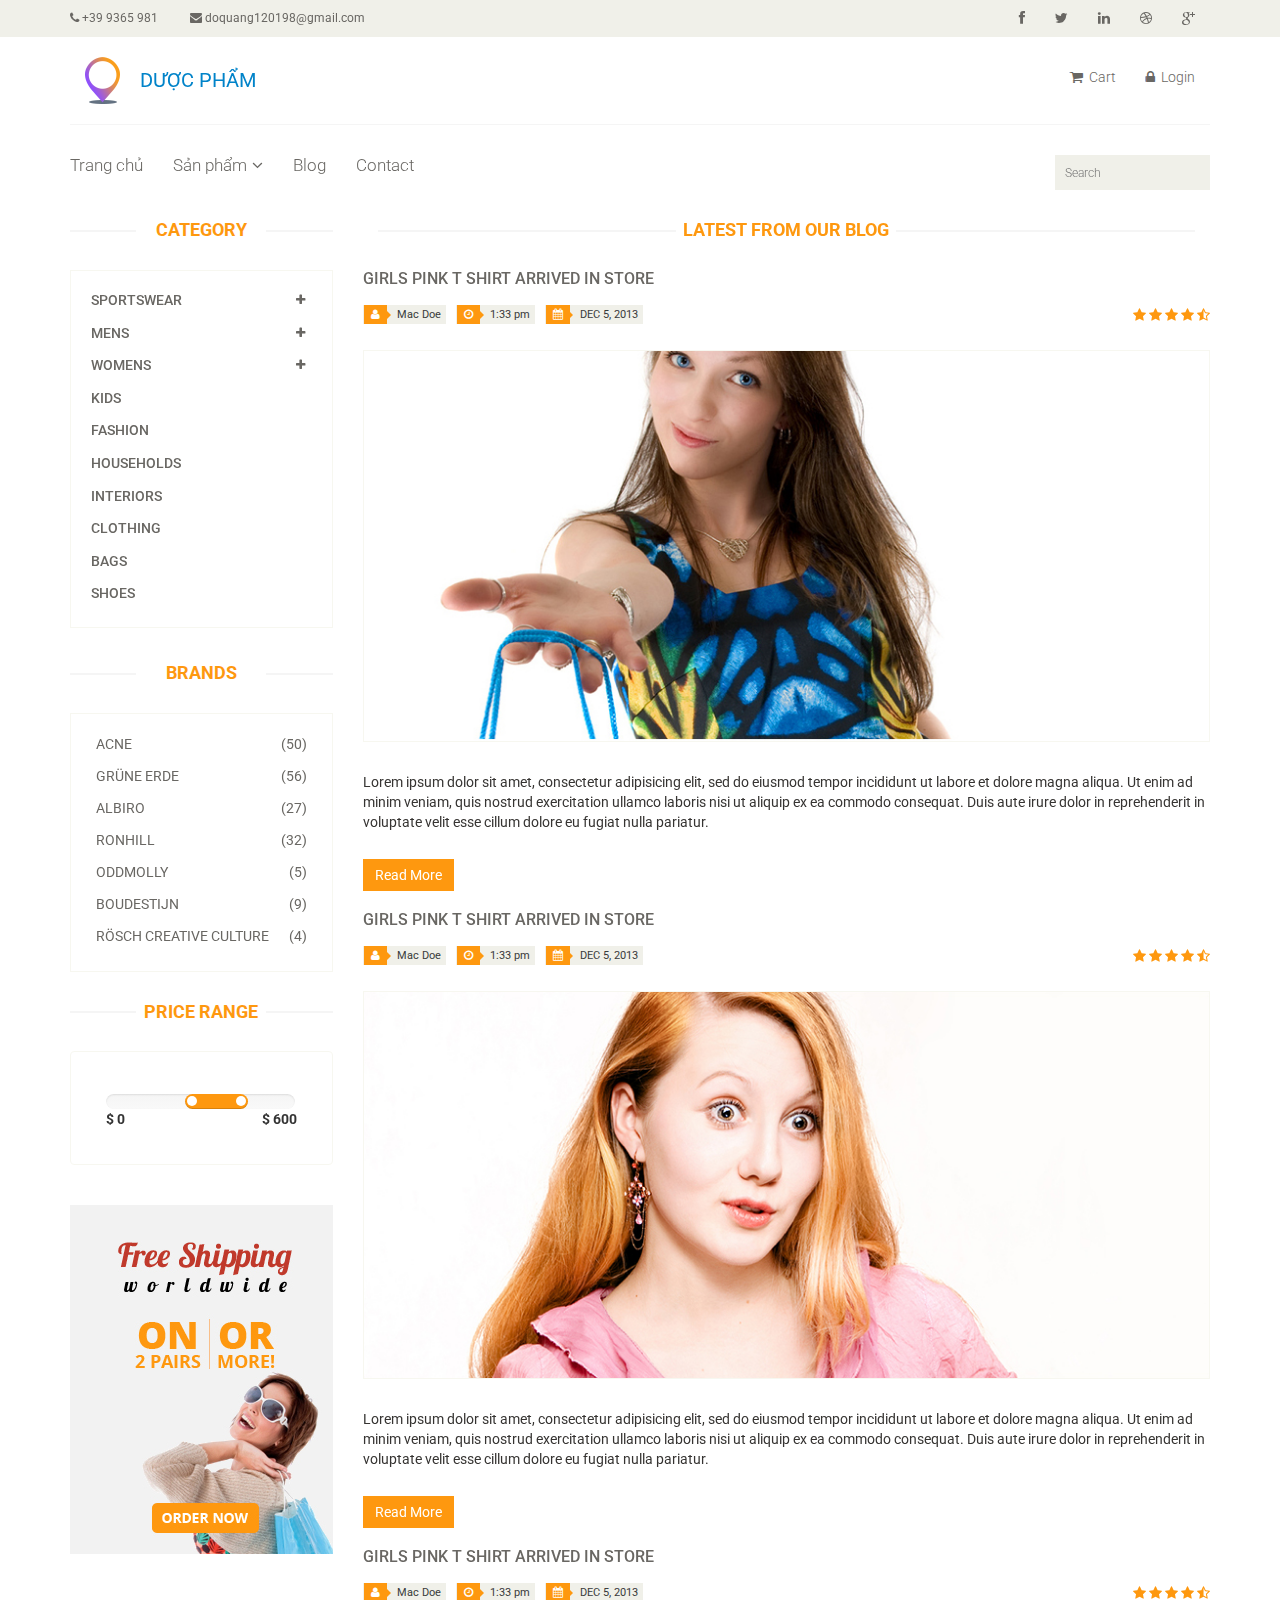
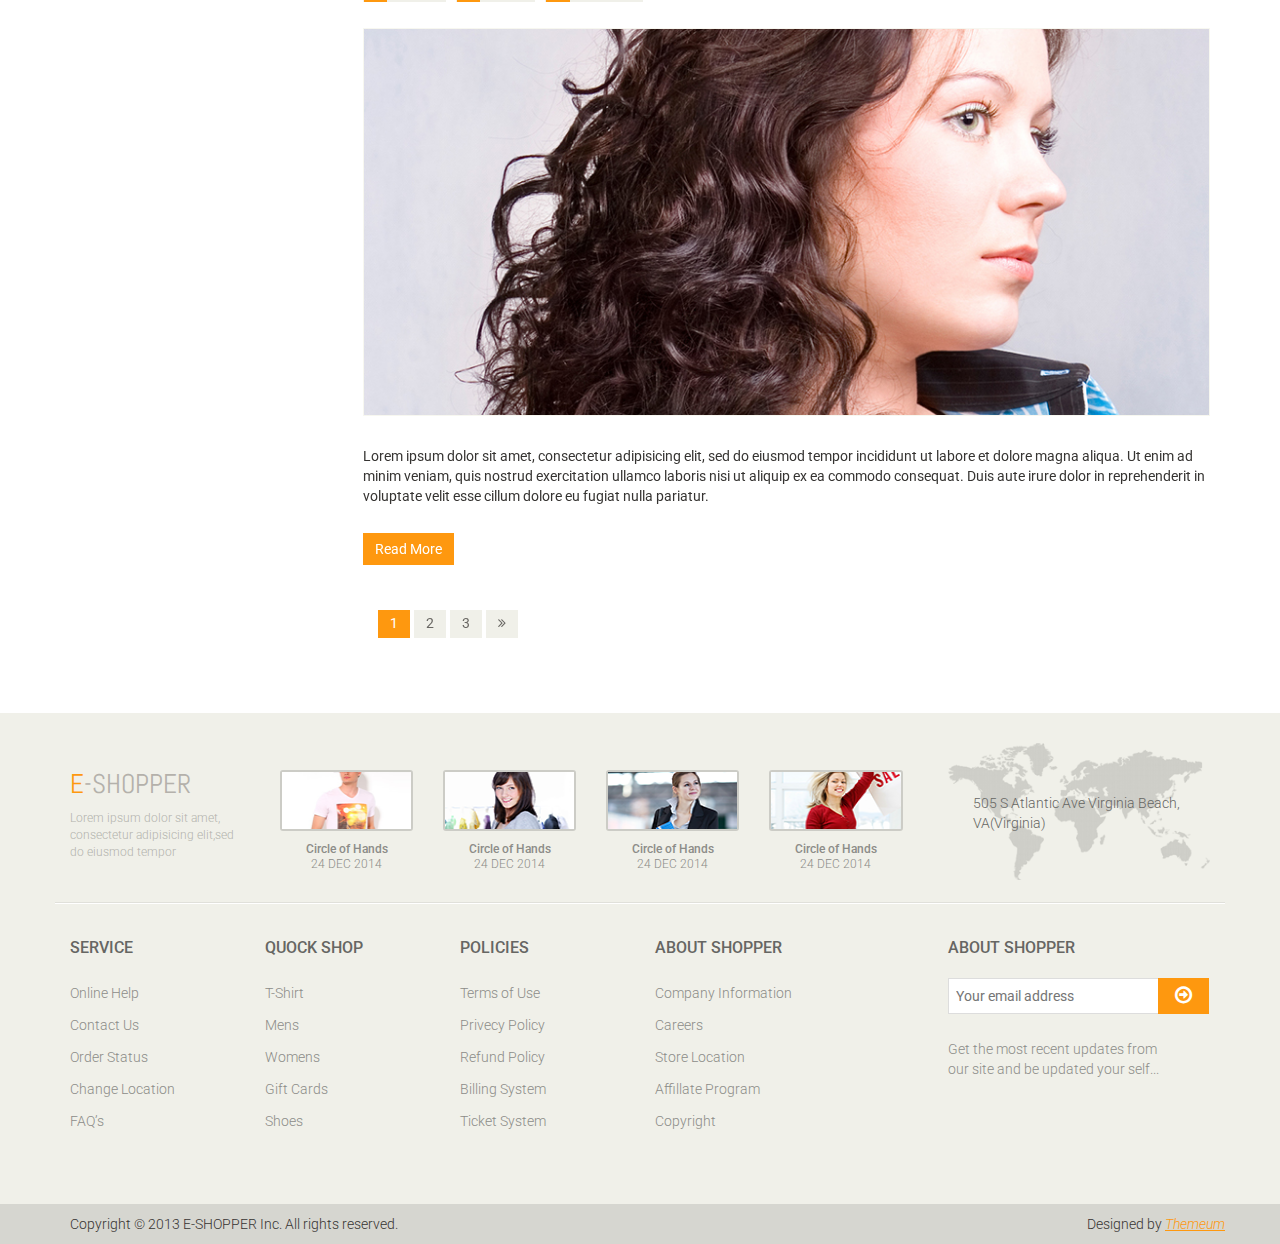
==== commit fea1cc50: "up code" ====
--- a/blog.html
+++ b/blog.html
@@ -35,9 +35,9 @@
                     <div class="col-sm-6">
                         <div class="contactinfo">
                             <ul class="nav nav-pills">
-                                <li><a href="#"><i class="fa fa-phone"></i> +2 95 01 88 821</a></li>
+                                <li><a href="#"><i class="fa fa-phone"></i> +39 9365 981</a></li>
                                 <li><a href="#"><i class="fa fa-envelope"></i> <span class="__cf_email__"
-                                            data-cfemail="f0999e969fb0949f9d91999ede939f9d">[email&#160;protected]</span></a>
+                                            data-cfemail="5831363e37183c3735393136763b3735">doquang120198@gmail.com</span></a>
                                 </li>
                             </ul>
                         </div>
@@ -61,7 +61,10 @@
                 <div class="row">
                     <div class="col-md-4 clearfix">
                         <div class="logo pull-left">
-                            <a href="index.html"><img src="images/home/logo.png" alt="" /></a>
+                            <a class="logo-header" href="index.html">
+                                <img src="images/home/logo.png" alt="" />
+                                <span class="title-logo"> Dược Phẩm </span>
+                            </a>
                         </div>
                     </div>
                     <div class="col-md-8 clearfix">
--- a/css/main.css
+++ b/css/main.css
@@ -46,6 +46,17 @@
     color: #fff;
     -webkit-animation: bounce 2s ease infinite;
     animation: bounce 2s ease infinite;
+}
+.logo-header{
+    display: flex;
+    align-items: center;
+    justify-content: center;
+    gap: 20px;
+}
+.title-logo{
+    font-size: 20px;
+    color: #0083c9;
+    text-transform: uppercase;
 }
 a#scrollUp i {
     font-size: 30px;
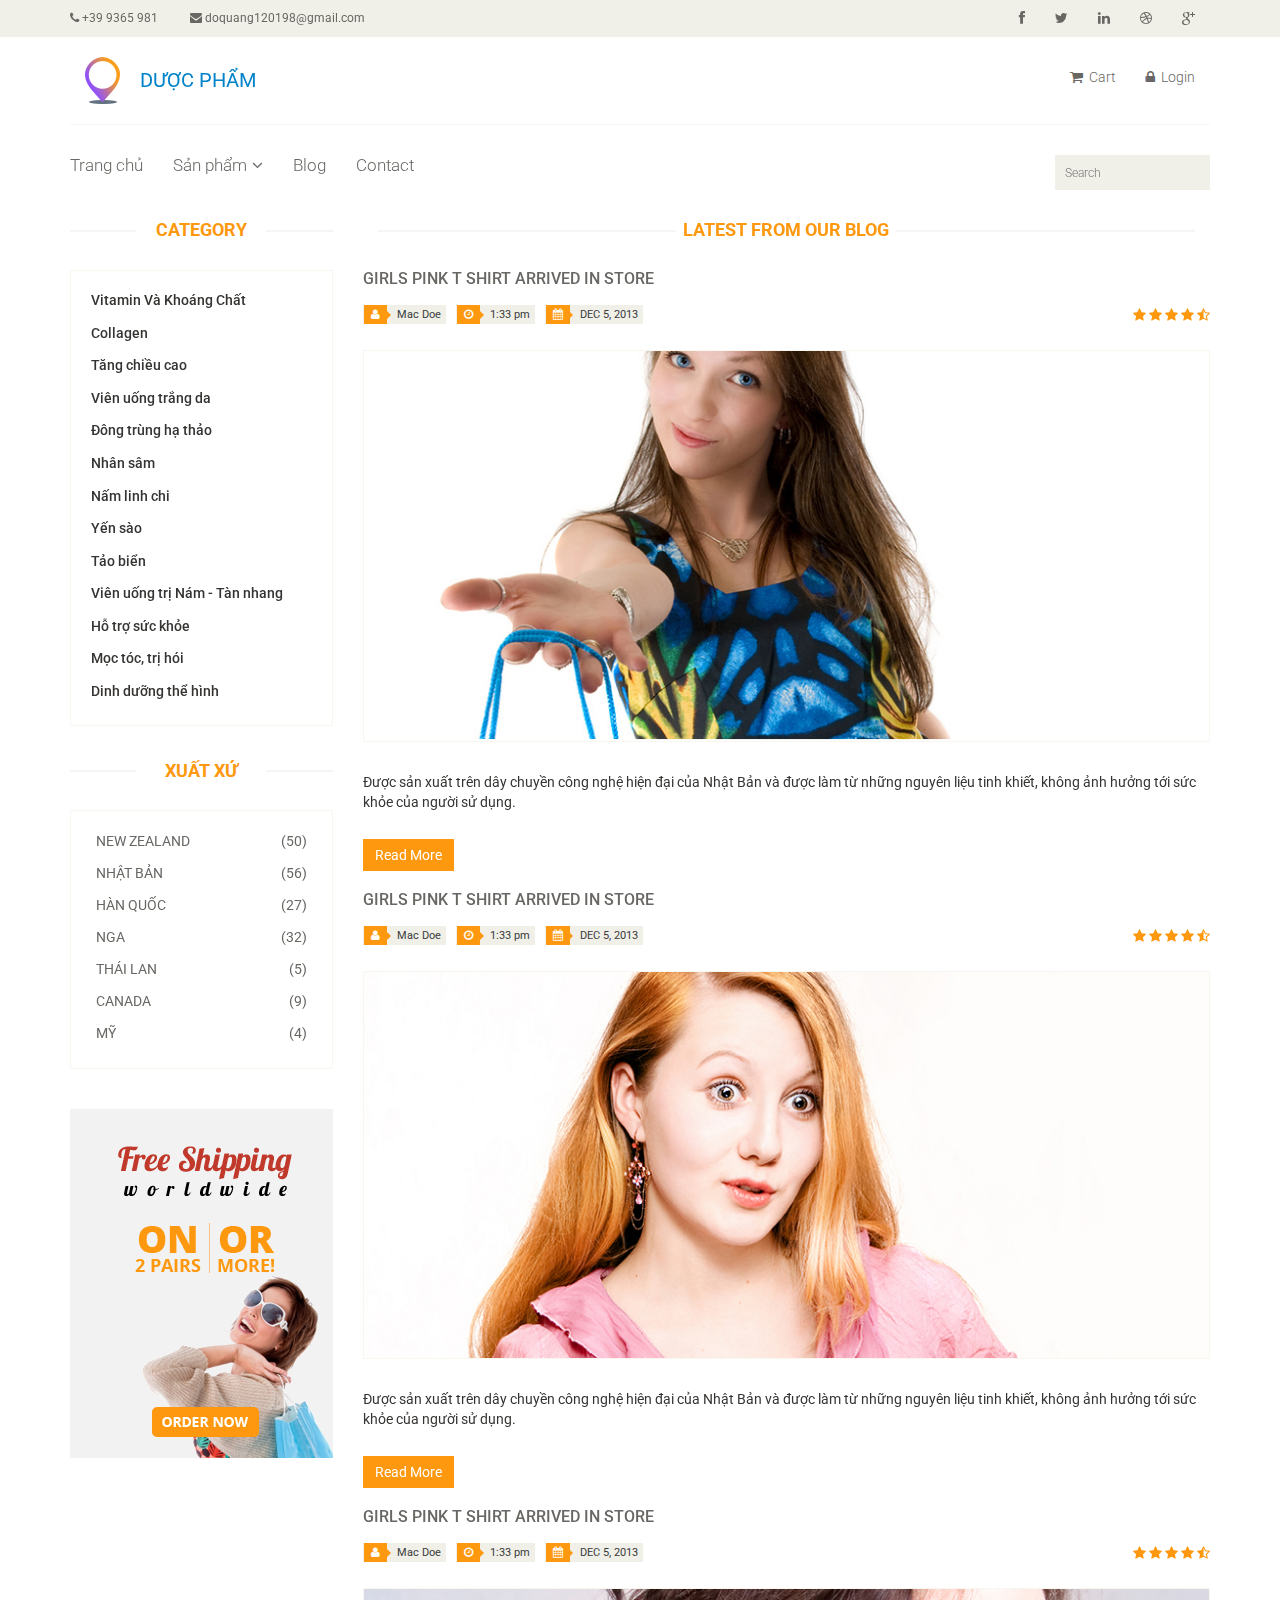
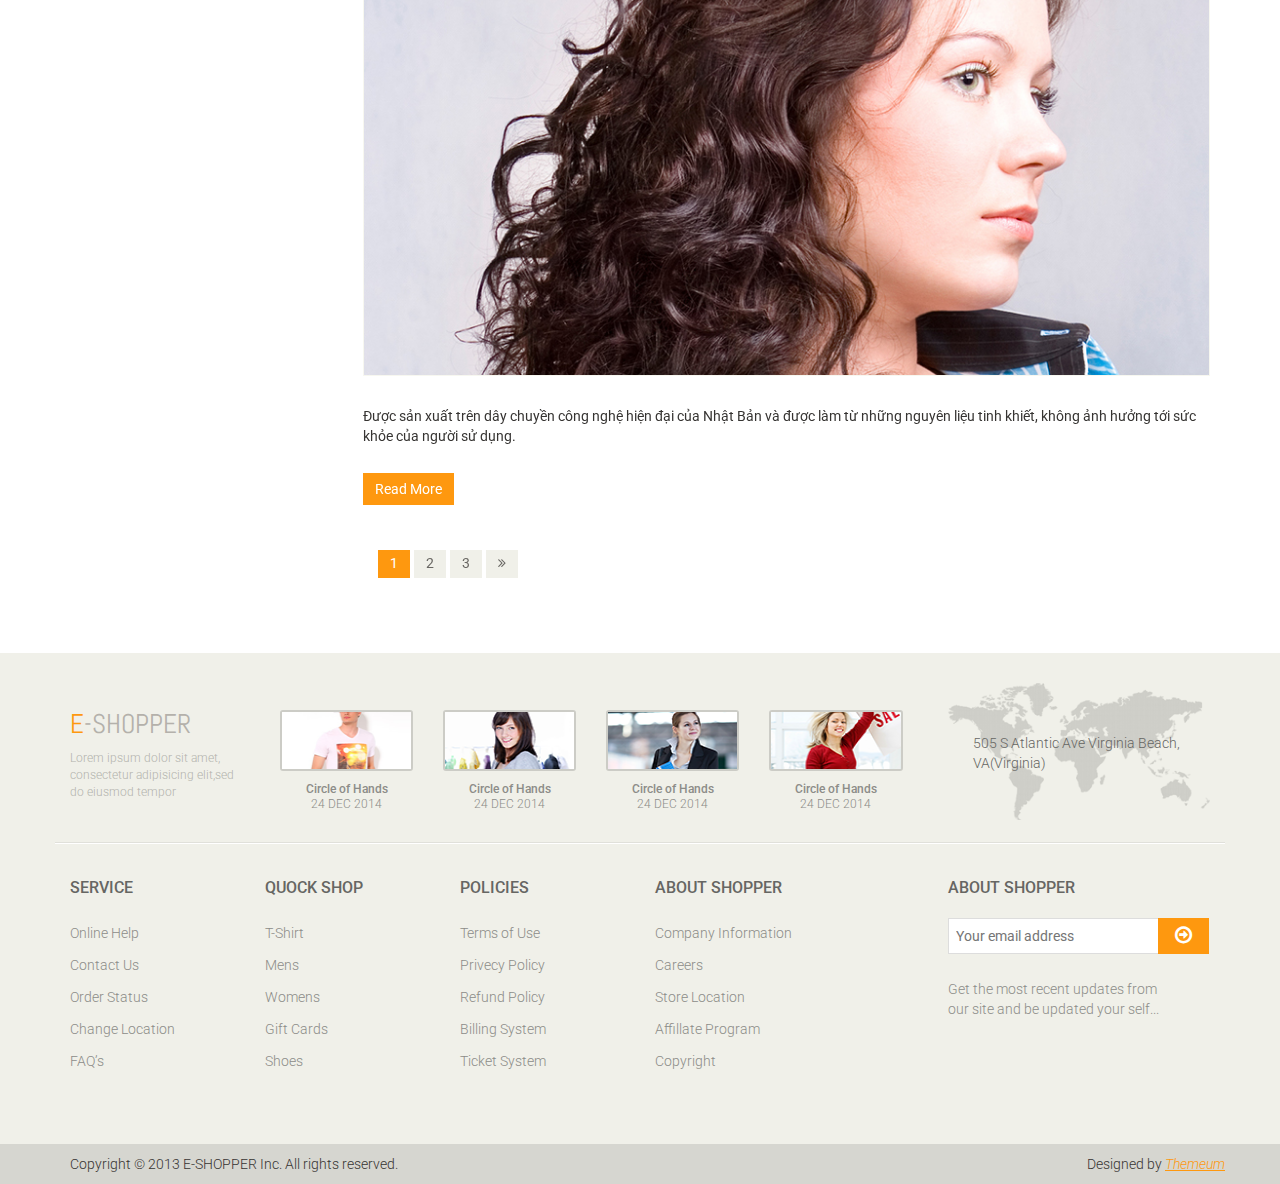
==== commit 6f9c91d8: "up code" ====
--- a/blog.html
+++ b/blog.html
@@ -126,128 +126,82 @@
                         <div class="panel-group category-products" id="accordian">
                             <div class="panel panel-default">
                                 <div class="panel-heading">
-                                    <h4 class="panel-title">
-                                        <a data-toggle="collapse" data-parent="#accordian" href="#sportswear">
-                                            <span class="badge pull-right"><i class="fa fa-plus"></i></span>
-                                            Sportswear
-                                        </a>
-                                    </h4>
-                                </div>
-                                <div id="sportswear" class="panel-collapse collapse">
-                                    <div class="panel-body">
-                                        <ul>
-                                            <li><a href="#">Nike </a></li>
-                                            <li><a href="#">Under Armour </a></li>
-                                            <li><a href="#">Adidas </a></li>
-                                            <li><a href="#">Puma</a></li>
-                                            <li><a href="#">ASICS </a></li>
-                                        </ul>
-                                    </div>
-                                </div>
-                            </div>
-                            <div class="panel panel-default">
-                                <div class="panel-heading">
-                                    <h4 class="panel-title">
-                                        <a data-toggle="collapse" data-parent="#accordian" href="#mens">
-                                            <span class="badge pull-right"><i class="fa fa-plus"></i></span>
-                                            Mens
-                                        </a>
-                                    </h4>
-                                </div>
-                                <div id="mens" class="panel-collapse collapse">
-                                    <div class="panel-body">
-                                        <ul>
-                                            <li><a href="#">Fendi</a></li>
-                                            <li><a href="#">Guess</a></li>
-                                            <li><a href="#">Valentino</a></li>
-                                            <li><a href="#">Dior</a></li>
-                                            <li><a href="#">Versace</a></li>
-                                            <li><a href="#">Armani</a></li>
-                                            <li><a href="#">Prada</a></li>
-                                            <li><a href="#">Dolce and Gabbana</a></li>
-                                            <li><a href="#">Chanel</a></li>
-                                            <li><a href="#">Gucci</a></li>
-                                        </ul>
-                                    </div>
-                                </div>
-                            </div>
-                            <div class="panel panel-default">
-                                <div class="panel-heading">
-                                    <h4 class="panel-title">
-                                        <a data-toggle="collapse" data-parent="#accordian" href="#womens">
-                                            <span class="badge pull-right"><i class="fa fa-plus"></i></span>
-                                            Womens
-                                        </a>
-                                    </h4>
-                                </div>
-                                <div id="womens" class="panel-collapse collapse">
-                                    <div class="panel-body">
-                                        <ul>
-                                            <li><a href="#">Fendi</a></li>
-                                            <li><a href="#">Guess</a></li>
-                                            <li><a href="#">Valentino</a></li>
-                                            <li><a href="#">Dior</a></li>
-                                            <li><a href="#">Versace</a></li>
-                                        </ul>
-                                    </div>
-                                </div>
-                            </div>
-                            <div class="panel panel-default">
-                                <div class="panel-heading">
-                                    <h4 class="panel-title"><a href="#">Kids</a></h4>
-                                </div>
-                            </div>
-                            <div class="panel panel-default">
-                                <div class="panel-heading">
-                                    <h4 class="panel-title"><a href="#">Fashion</a></h4>
-                                </div>
-                            </div>
-                            <div class="panel panel-default">
-                                <div class="panel-heading">
-                                    <h4 class="panel-title"><a href="#">Households</a></h4>
-                                </div>
-                            </div>
-                            <div class="panel panel-default">
-                                <div class="panel-heading">
-                                    <h4 class="panel-title"><a href="#">Interiors</a></h4>
-                                </div>
-                            </div>
-                            <div class="panel panel-default">
-                                <div class="panel-heading">
-                                    <h4 class="panel-title"><a href="#">Clothing</a></h4>
-                                </div>
-                            </div>
-                            <div class="panel panel-default">
-                                <div class="panel-heading">
-                                    <h4 class="panel-title"><a href="#">Bags</a></h4>
-                                </div>
-                            </div>
-                            <div class="panel panel-default">
-                                <div class="panel-heading">
-                                    <h4 class="panel-title"><a href="#">Shoes</a></h4>
+                                    <h4 class="panel-title"><a href="#">Vitamin Và Khoáng Chất </a></h4>
+                                </div>
+                            </div>
+                            <div class="panel panel-default">
+                                <div class="panel-heading">
+                                    <h4 class="panel-title"><a href="#">Collagen</a></h4>
+                                </div>
+                            </div>
+                            <div class="panel panel-default">
+                                <div class="panel-heading">
+                                    <h4 class="panel-title"><a href="#">Tăng chiều cao </a></h4>
+                                </div>
+                            </div>
+                            <div class="panel panel-default">
+                                <div class="panel-heading">
+                                    <h4 class="panel-title"><a href="#">Viên uống trắng da</a></h4>
+                                </div>
+                            </div>
+                            <div class="panel panel-default">
+                                <div class="panel-heading">
+                                    <h4 class="panel-title"><a href="#">Đông trùng hạ thảo </a></h4>
+                                </div>
+                            </div>
+                            <div class="panel panel-default">
+                                <div class="panel-heading">
+                                    <h4 class="panel-title"><a href="#">Nhân sâm</a></h4>
+                                </div>
+                            </div>
+                            <div class="panel panel-default">
+                                <div class="panel-heading">
+                                    <h4 class="panel-title"><a href="#">Nấm linh chi</a></h4>
+                                </div>
+                            </div>
+                            <div class="panel panel-default">
+                                <div class="panel-heading">
+                                    <h4 class="panel-title"><a href="#">Yến sào</a></h4>
+                                </div>
+                            </div>
+                            <div class="panel panel-default">
+                                <div class="panel-heading">
+                                    <h4 class="panel-title"><a href="#">Tảo biển</a></h4>
+                                </div>
+                            </div>
+                            <div class="panel panel-default">
+                                <div class="panel-heading">
+                                    <h4 class="panel-title"><a href="#">Viên uống trị Nám - Tàn nhang</a></h4>
+                                </div>
+                            </div>
+                            <div class="panel panel-default">
+                                <div class="panel-heading">
+                                    <h4 class="panel-title"><a href="#">Hỗ trợ sức khỏe</a></h4>
+                                </div>
+                            </div>
+                            <div class="panel panel-default">
+                                <div class="panel-heading">
+                                    <h4 class="panel-title"><a href="#">Mọc tóc, trị hói</a></h4>
+                                </div>
+                            </div>
+                            <div class="panel panel-default">
+                                <div class="panel-heading">
+                                    <h4 class="panel-title"><a href="#">Dinh dưỡng thể hình</a></h4>
                                 </div>
                             </div>
                         </div>
                         <div class="brands_products">
-                            <h2>Brands</h2>
+                            <h2>Xuất xứ</h2>
                             <div class="brands-name">
                                 <ul class="nav nav-pills nav-stacked">
-                                    <li><a href="#"> <span class="pull-right">(50)</span>Acne</a></li>
-                                    <li><a href="#"> <span class="pull-right">(56)</span>Grüne Erde</a></li>
-                                    <li><a href="#"> <span class="pull-right">(27)</span>Albiro</a></li>
-                                    <li><a href="#"> <span class="pull-right">(32)</span>Ronhill</a></li>
-                                    <li><a href="#"> <span class="pull-right">(5)</span>Oddmolly</a></li>
-                                    <li><a href="#"> <span class="pull-right">(9)</span>Boudestijn</a></li>
-                                    <li><a href="#"> <span class="pull-right">(4)</span>Rösch creative culture</a></li>
+                                    <li><a href="#"> <span class="pull-right">(50)</span>New Zealand</a></li>
+                                    <li><a href="#"> <span class="pull-right">(56)</span>Nhật bản</a></li>
+                                    <li><a href="#"> <span class="pull-right">(27)</span>Hàn Quốc</a></li>
+                                    <li><a href="#"> <span class="pull-right">(32)</span>Nga</a></li>
+                                    <li><a href="#"> <span class="pull-right">(5)</span>Thái lan</a></li>
+                                    <li><a href="#"> <span class="pull-right">(9)</span>Canada</a></li>
+                                    <li><a href="#"> <span class="pull-right">(4)</span>Mỹ</a></li>
                                 </ul>
-                            </div>
-                        </div>
-                        <div class="price-range">
-                            <h2>Price Range</h2>
-                            <div class="well">
-                                <input type="text" class="span2" value="" data-slider-min="0" data-slider-max="600"
-                                    data-slider-step="5" data-slider-value="[250,450]" id="sl2"><br />
-                                <b>$ 0</b> <b class="pull-right">$ 600</b>
                             </div>
                         </div>
                         <div class="shipping text-center">
@@ -277,10 +231,7 @@
                             <a href="#">
                                 <img src="images/blog/blog-one.jpg" alt="">
                             </a>
-                            <p>Lorem ipsum dolor sit amet, consectetur adipisicing elit, sed do eiusmod tempor
-                                incididunt ut labore et dolore magna aliqua. Ut enim ad minim veniam, quis nostrud
-                                exercitation ullamco laboris nisi ut aliquip ex ea commodo consequat. Duis aute irure
-                                dolor in reprehenderit in voluptate velit esse cillum dolore eu fugiat nulla pariatur.
+                            <p> Được sản xuất trên dây chuyền công nghệ hiện đại của Nhật Bản và được làm từ những nguyên liệu tinh khiết, không ảnh hưởng tới sức khỏe của người sử dụng.
                             </p>
                             <a class="btn btn-primary" href="#">Read More</a>
                         </div>
@@ -303,10 +254,7 @@
                             <a href="#">
                                 <img src="images/blog/blog-two.jpg" alt="">
                             </a>
-                            <p>Lorem ipsum dolor sit amet, consectetur adipisicing elit, sed do eiusmod tempor
-                                incididunt ut labore et dolore magna aliqua. Ut enim ad minim veniam, quis nostrud
-                                exercitation ullamco laboris nisi ut aliquip ex ea commodo consequat. Duis aute irure
-                                dolor in reprehenderit in voluptate velit esse cillum dolore eu fugiat nulla pariatur.
+                            <p> Được sản xuất trên dây chuyền công nghệ hiện đại của Nhật Bản và được làm từ những nguyên liệu tinh khiết, không ảnh hưởng tới sức khỏe của người sử dụng.
                             </p>
                             <a class="btn btn-primary" href="#">Read More</a>
                         </div>
@@ -329,10 +277,7 @@
                             <a href="#">
                                 <img src="images/blog/blog-three.jpg" alt="">
                             </a>
-                            <p>Lorem ipsum dolor sit amet, consectetur adipisicing elit, sed do eiusmod tempor
-                                incididunt ut labore et dolore magna aliqua. Ut enim ad minim veniam, quis nostrud
-                                exercitation ullamco laboris nisi ut aliquip ex ea commodo consequat. Duis aute irure
-                                dolor in reprehenderit in voluptate velit esse cillum dolore eu fugiat nulla pariatur.
+                            <p> Được sản xuất trên dây chuyền công nghệ hiện đại của Nhật Bản và được làm từ những nguyên liệu tinh khiết, không ảnh hưởng tới sức khỏe của người sử dụng.
                             </p>
                             <a class="btn btn-primary" href="#">Read More</a>
                         </div>
--- a/css/main.css
+++ b/css/main.css
@@ -592,11 +592,10 @@
     padding: 5px 20px;
 }
 .category-products .panel-default .panel-heading .panel-title a {
-    color: #696763;
+    color: #363432;
     font-family: roboto, sans-serif;
     font-size: 14px;
     text-decoration: none;
-    text-transform: uppercase;
 }
 .panel-group .panel-heading + .panel-collapse .panel-body {
     border-top: 0;
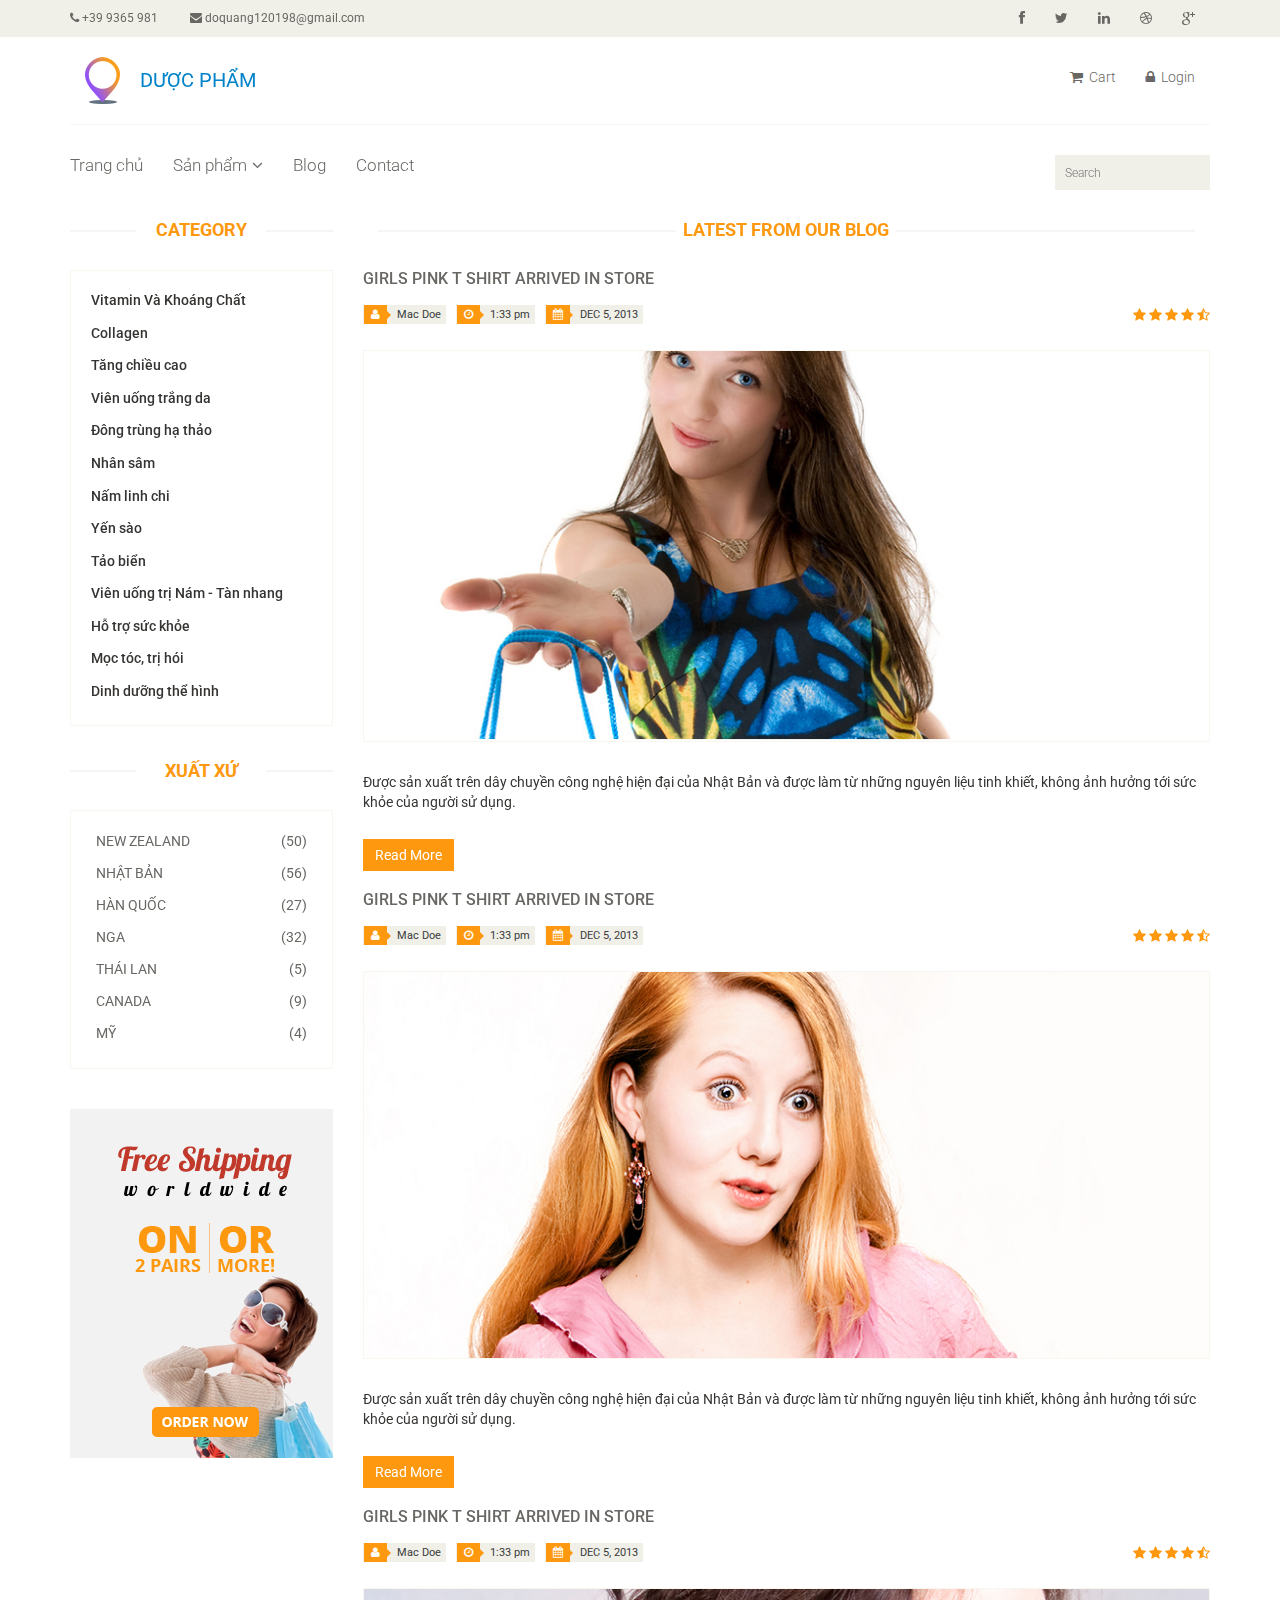
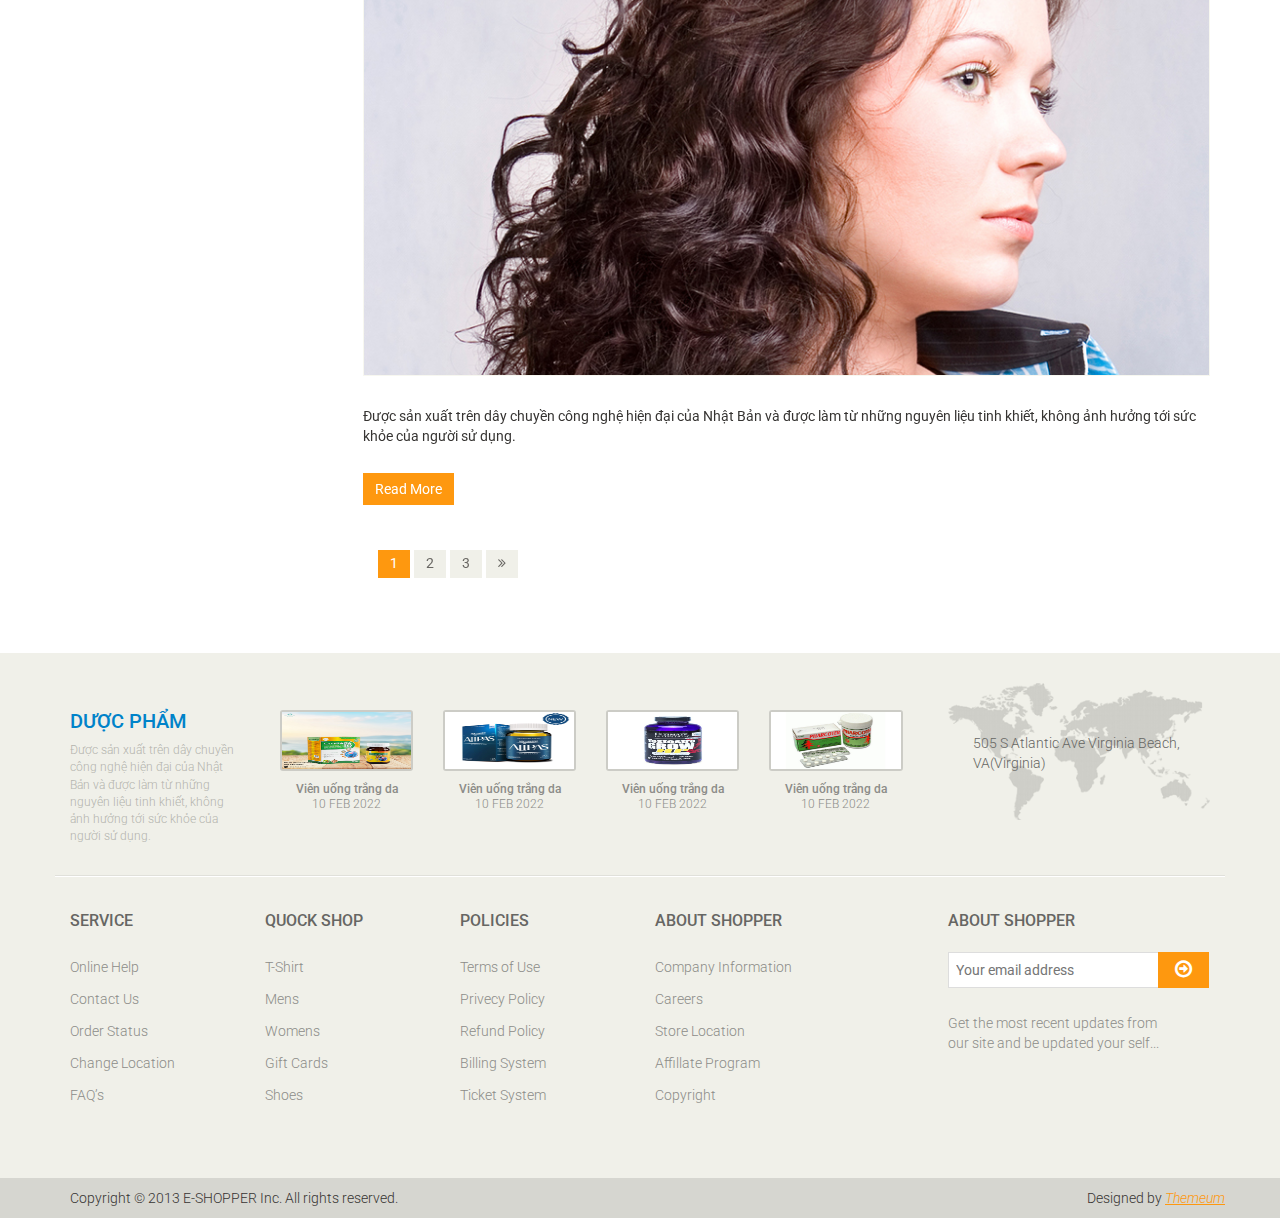
==== commit 028d581e: "up code" ====
--- a/blog.html
+++ b/blog.html
@@ -300,8 +300,8 @@
                 <div class="row">
                     <div class="col-sm-2">
                         <div class="companyinfo">
-                            <h2><span>e</span>-shopper</h2>
-                            <p>Lorem ipsum dolor sit amet, consectetur adipisicing elit,sed do eiusmod tempor</p>
+                            <h1 class="title-logo">dược phẩm</h1>
+                            <p>Được sản xuất trên dây chuyền công nghệ hiện đại của Nhật Bản và được làm từ những nguyên liệu tinh khiết, không ảnh hưởng tới sức khỏe của người sử dụng.</p>
                         </div>
                     </div>
                     <div class="col-sm-7">
@@ -309,56 +309,56 @@
                             <div class="video-gallery text-center">
                                 <a href="#">
                                     <div class="iframe-img">
-                                        <img src="images/home/iframe1.png" alt="" />
+                                        <img src="images/home/product1.png" alt="" />
                                     </div>
                                     <div class="overlay-icon">
                                         <i class="fa fa-play-circle-o"></i>
                                     </div>
                                 </a>
-                                <p>Circle of Hands</p>
-                                <h2>24 DEC 2014</h2>
+                                <p>Viên uống trắng da</p>
+                                <h2>10 Feb 2022</h2>
                             </div>
                         </div>
                         <div class="col-sm-3">
                             <div class="video-gallery text-center">
                                 <a href="#">
                                     <div class="iframe-img">
-                                        <img src="images/home/iframe2.png" alt="" />
+                                        <img src="images/home/product2.png" alt="" />
                                     </div>
                                     <div class="overlay-icon">
                                         <i class="fa fa-play-circle-o"></i>
                                     </div>
                                 </a>
-                                <p>Circle of Hands</p>
-                                <h2>24 DEC 2014</h2>
+                                <p>Viên uống trắng da</p>
+                                <h2>10 Feb 2022</h2>
                             </div>
                         </div>
                         <div class="col-sm-3">
                             <div class="video-gallery text-center">
                                 <a href="#">
                                     <div class="iframe-img">
-                                        <img src="images/home/iframe3.png" alt="" />
+                                        <img src="images/home/product3.png" alt="" />
                                     </div>
                                     <div class="overlay-icon">
                                         <i class="fa fa-play-circle-o"></i>
                                     </div>
                                 </a>
-                                <p>Circle of Hands</p>
-                                <h2>24 DEC 2014</h2>
+                                <p>Viên uống trắng da</p>
+                                <h2>10 Feb 2022</h2>
                             </div>
                         </div>
                         <div class="col-sm-3">
                             <div class="video-gallery text-center">
                                 <a href="#">
                                     <div class="iframe-img">
-                                        <img src="images/home/iframe4.png" alt="" />
+                                        <img src="images/home/product4.png" alt="" />
                                     </div>
                                     <div class="overlay-icon">
                                         <i class="fa fa-play-circle-o"></i>
                                     </div>
                                 </a>
-                                <p>Circle of Hands</p>
-                                <h2>24 DEC 2014</h2>
+                                <p>Viên uống trắng da</p>
+                                <h2>10 Feb 2022</h2>
                             </div>
                         </div>
                     </div>
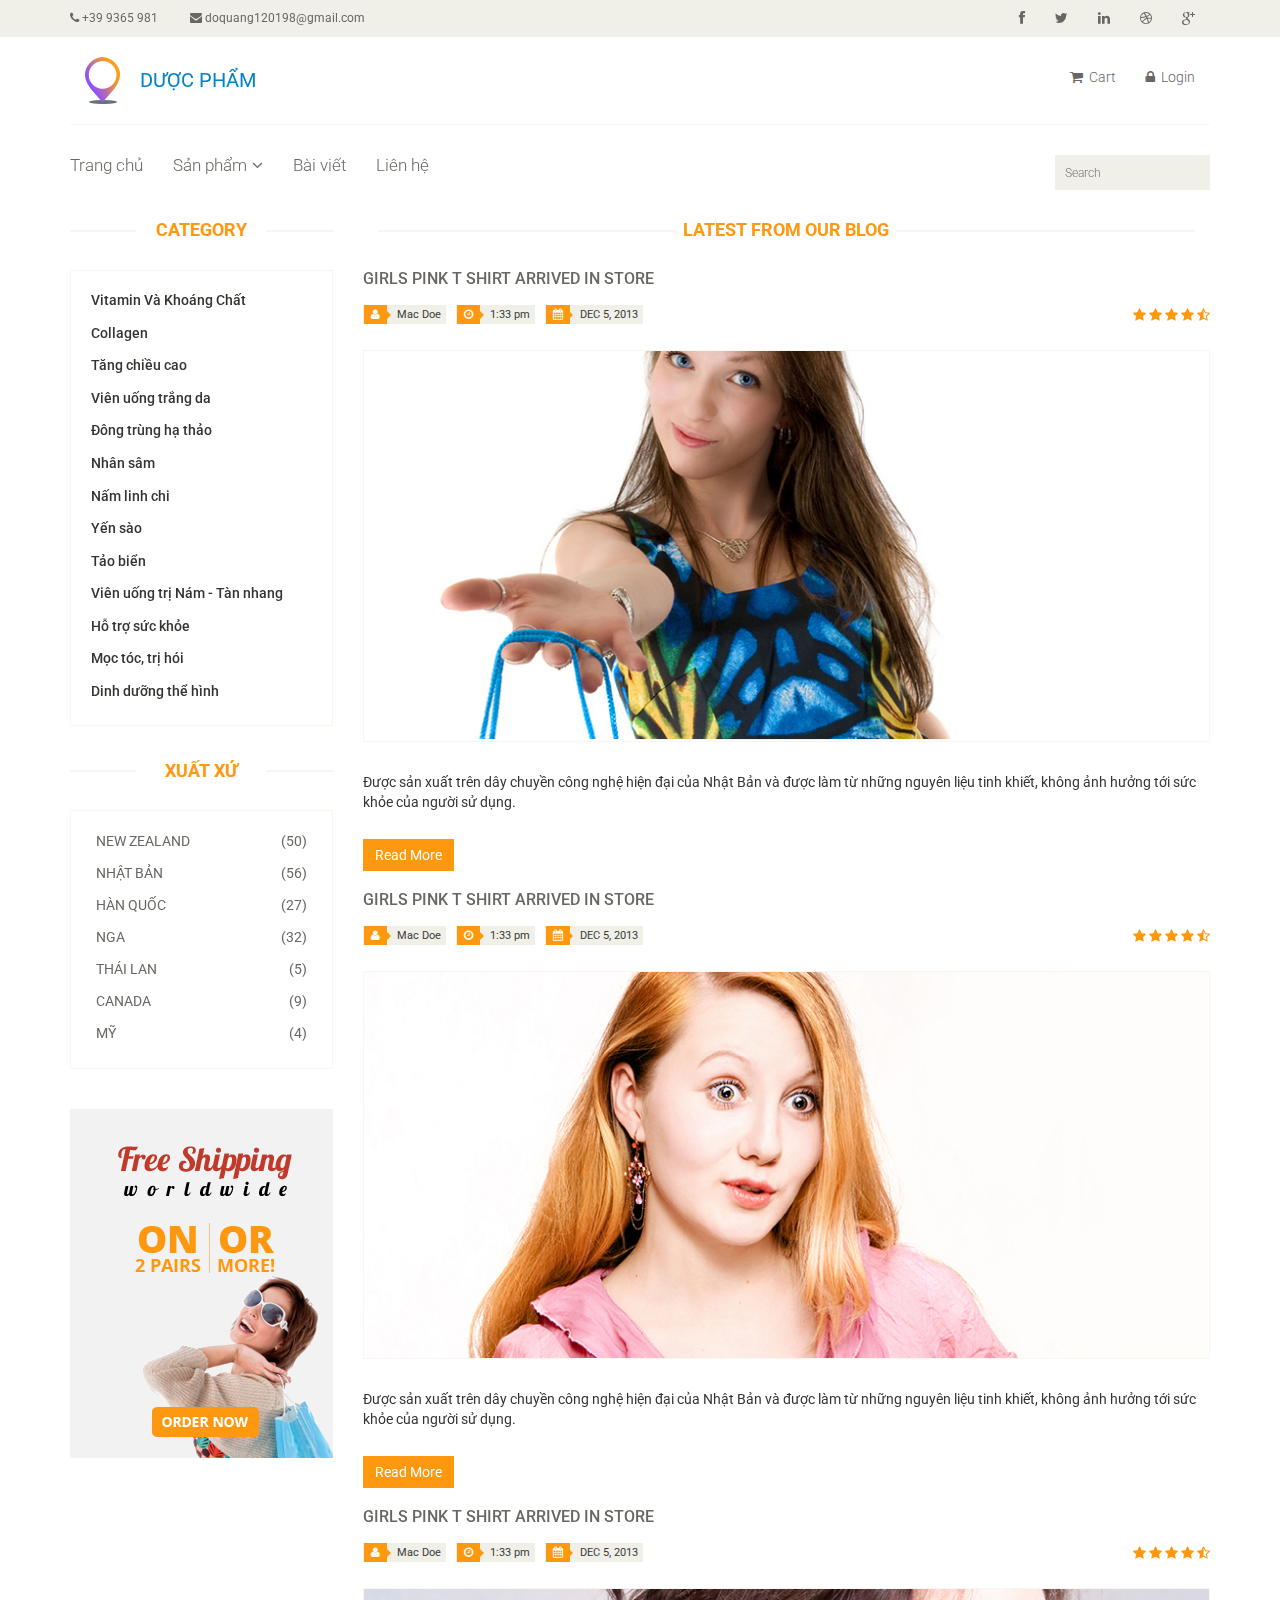
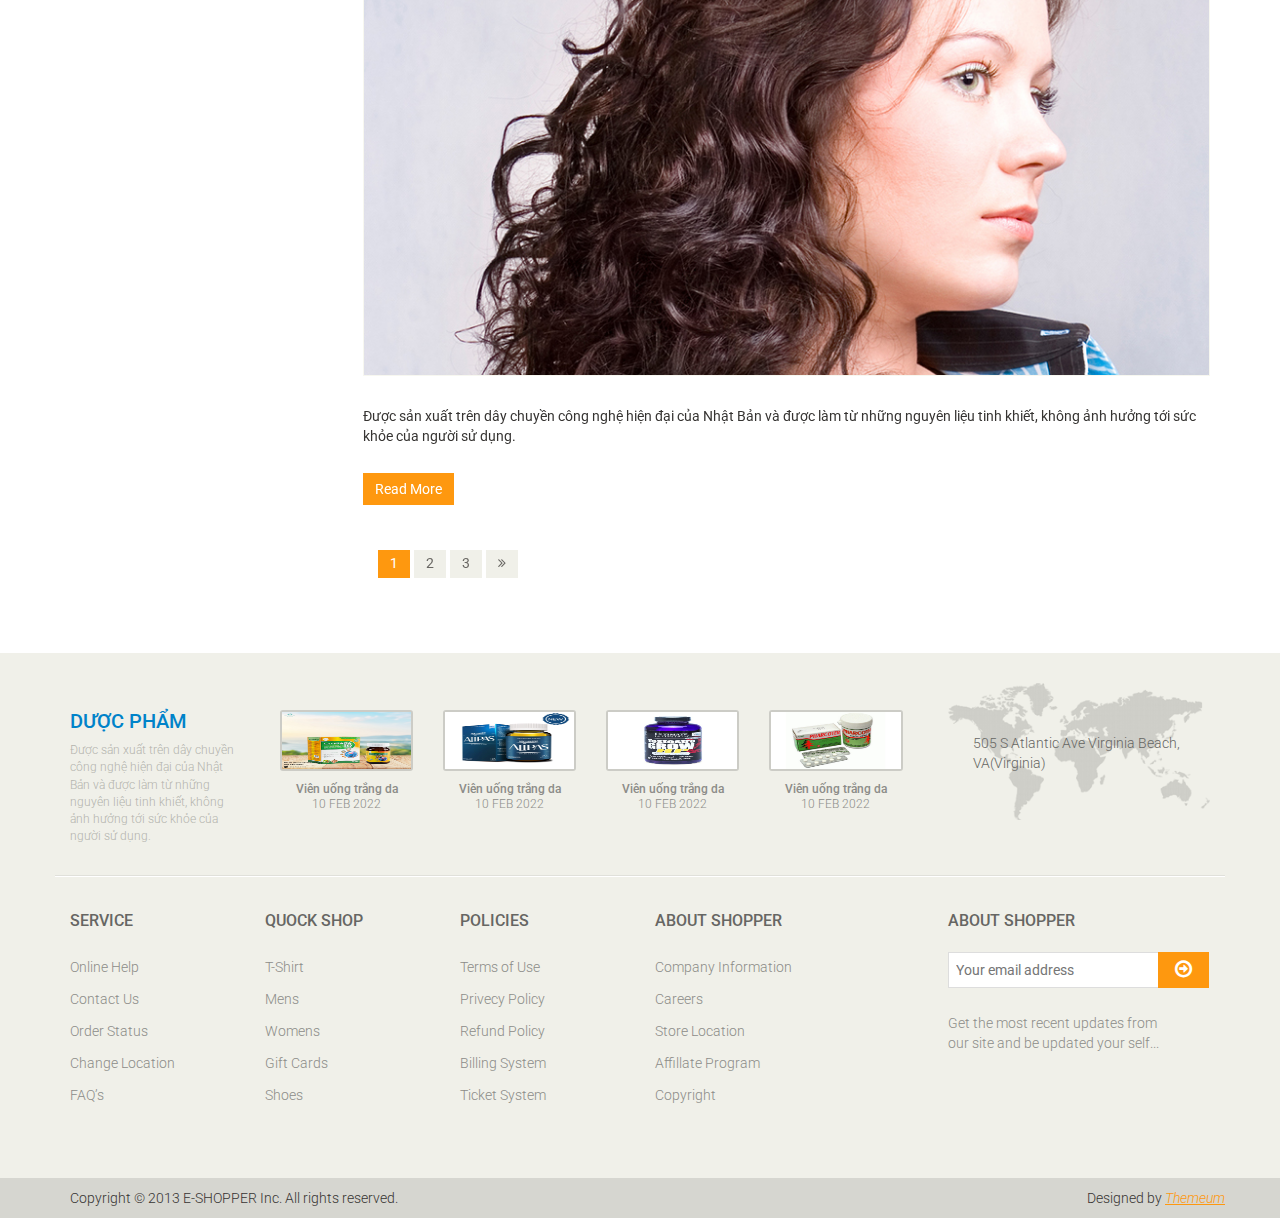
==== commit 5d0b82f3: "ui" ====
--- a/blog.html
+++ b/blog.html
@@ -16,10 +16,6 @@
     <link href="css/animate.css" rel="stylesheet">
     <link href="css/main.css" rel="stylesheet">
     <link href="css/responsive.css" rel="stylesheet">
-    <!--[if lt IE 9]>
-    <script src="js/html5shiv.js"></script>
-    <script src="js/respond.min.js"></script>
-    <![endif]-->
     <link rel="shortcut icon" href="images/ico/favicon.html">
     <link rel="apple-touch-icon-precomposed" sizes="144x144" href="images/ico/apple-touch-icon-144-precomposed.html">
     <link rel="apple-touch-icon-precomposed" sizes="114x114" href="images/ico/apple-touch-icon-114-precomposed.html">
@@ -99,12 +95,12 @@
                                 <li><a href="index.html">Trang chủ</a></li>
                                 <li class="dropdown"><a href="#">Sản phẩm<i class="fa fa-angle-down"></i></a>
                                     <ul role="menu" class="sub-menu">
-                                        <li><a href="#">Sản phẩm</a></li>
+                                        <li><a href="shop.html">Sản phẩm</a></li>
                                         <li><a href="#">Chi tiết sản phẩm</a></li>
                                     </ul>
                                 </li>
-                                <li><a href="#">Blog</a></li>
-                                <li><a href="contact-us.html">Contact</a></li>
+                                <li><a href="#">Bài viết</a></li>
+                                <li><a href="contact-us.html">Liên hệ</a></li>
                             </ul>
                         </div>
                     </div>
--- a/css/main.css
+++ b/css/main.css
@@ -479,10 +479,11 @@
     margin-left: 0;
 }
 .item h1 {
-    color: #b4b1ab;
-    font-family: abel;
+    color: #1d605a;
+    font-family: roboto, sans-serif;
     font-size: 48px;
     margin-top: 115px;
+    font-weight: normal;
 }
 .item h1 span {
     color: #fe980f;
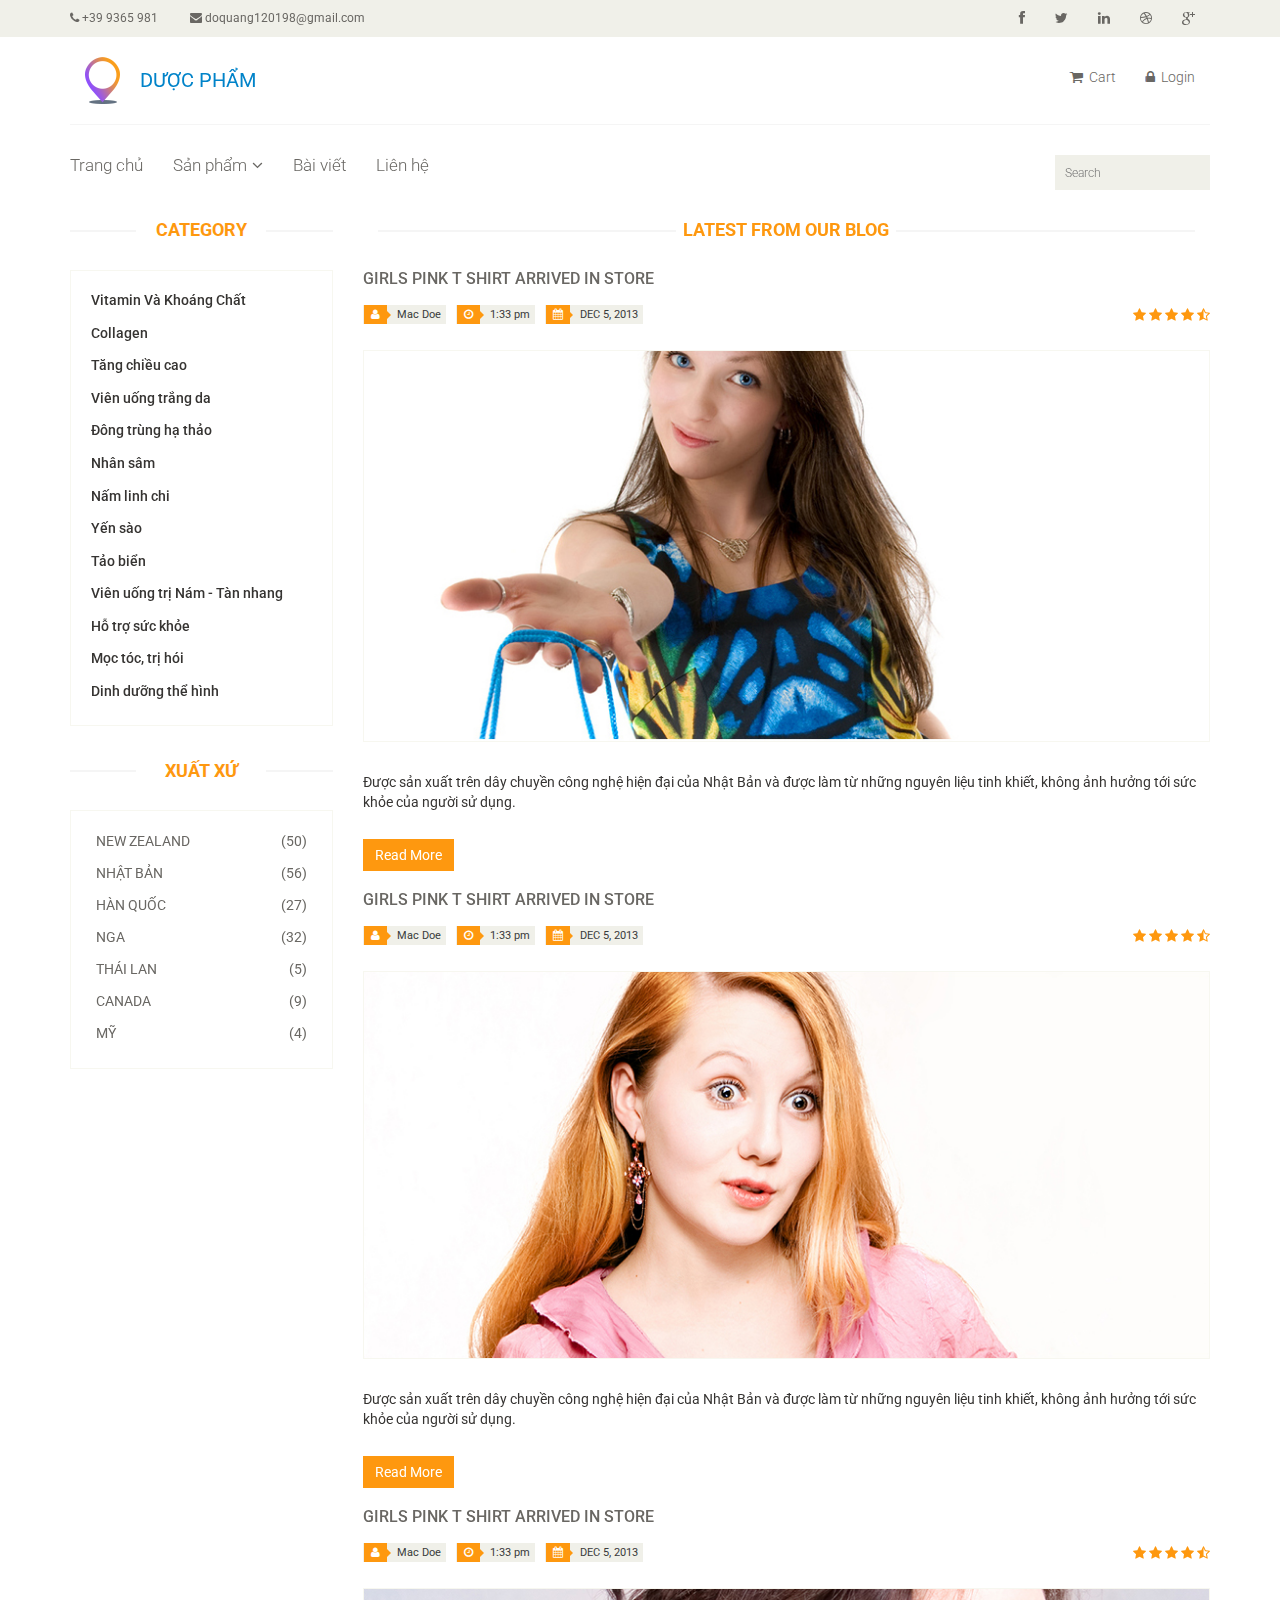
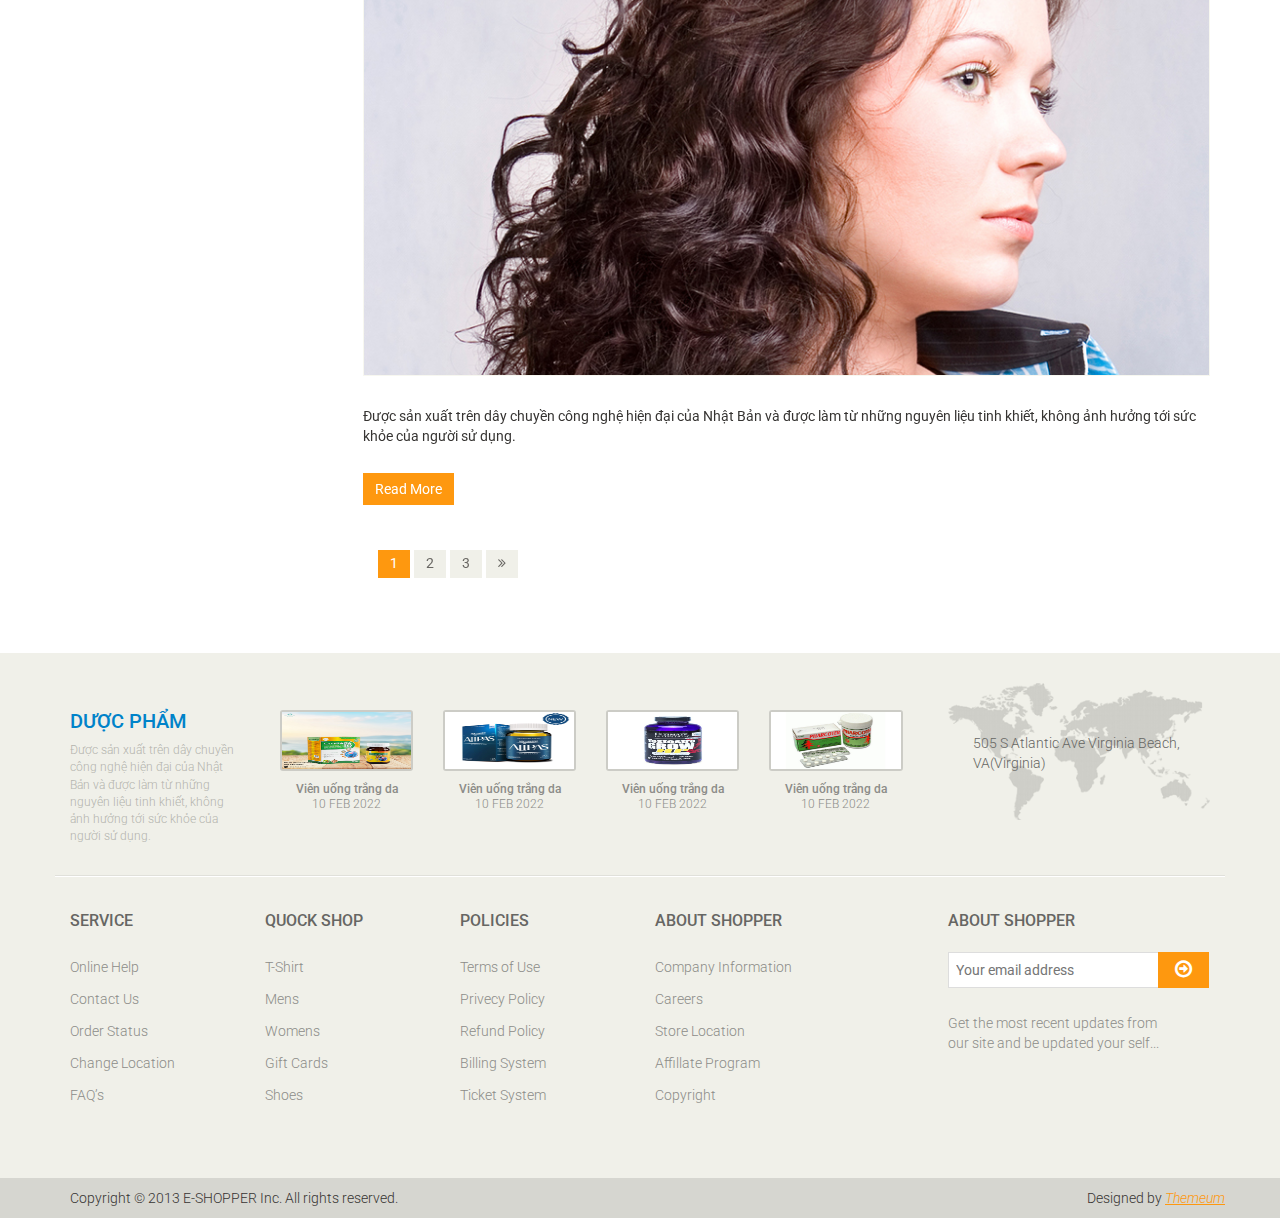
==== commit b4f59318: "ui" ====
--- a/blog.html
+++ b/blog.html
@@ -200,9 +200,6 @@
                                 </ul>
                             </div>
                         </div>
-                        <div class="shipping text-center">
-                            <img src="images/home/shipping.jpg" alt="" />
-                        </div>
                     </div>
                 </div>
                 <div class="col-sm-9">
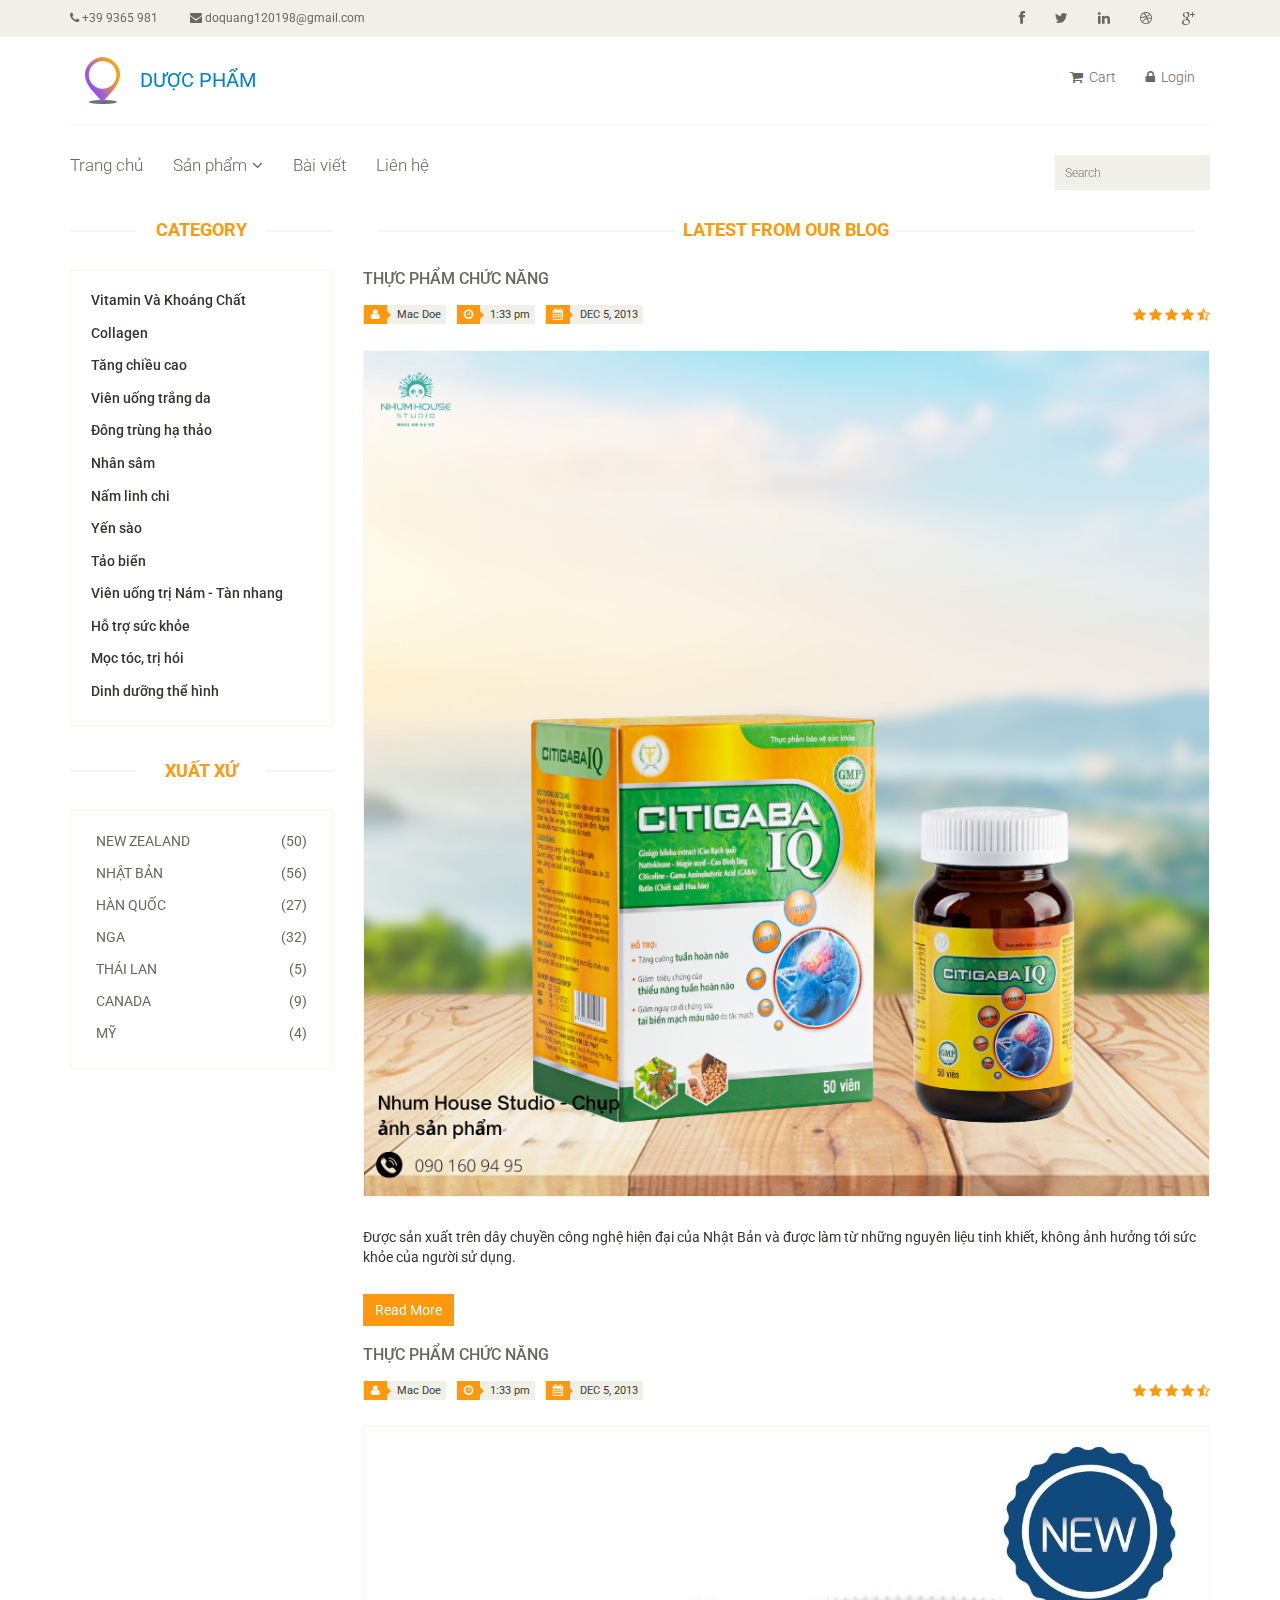
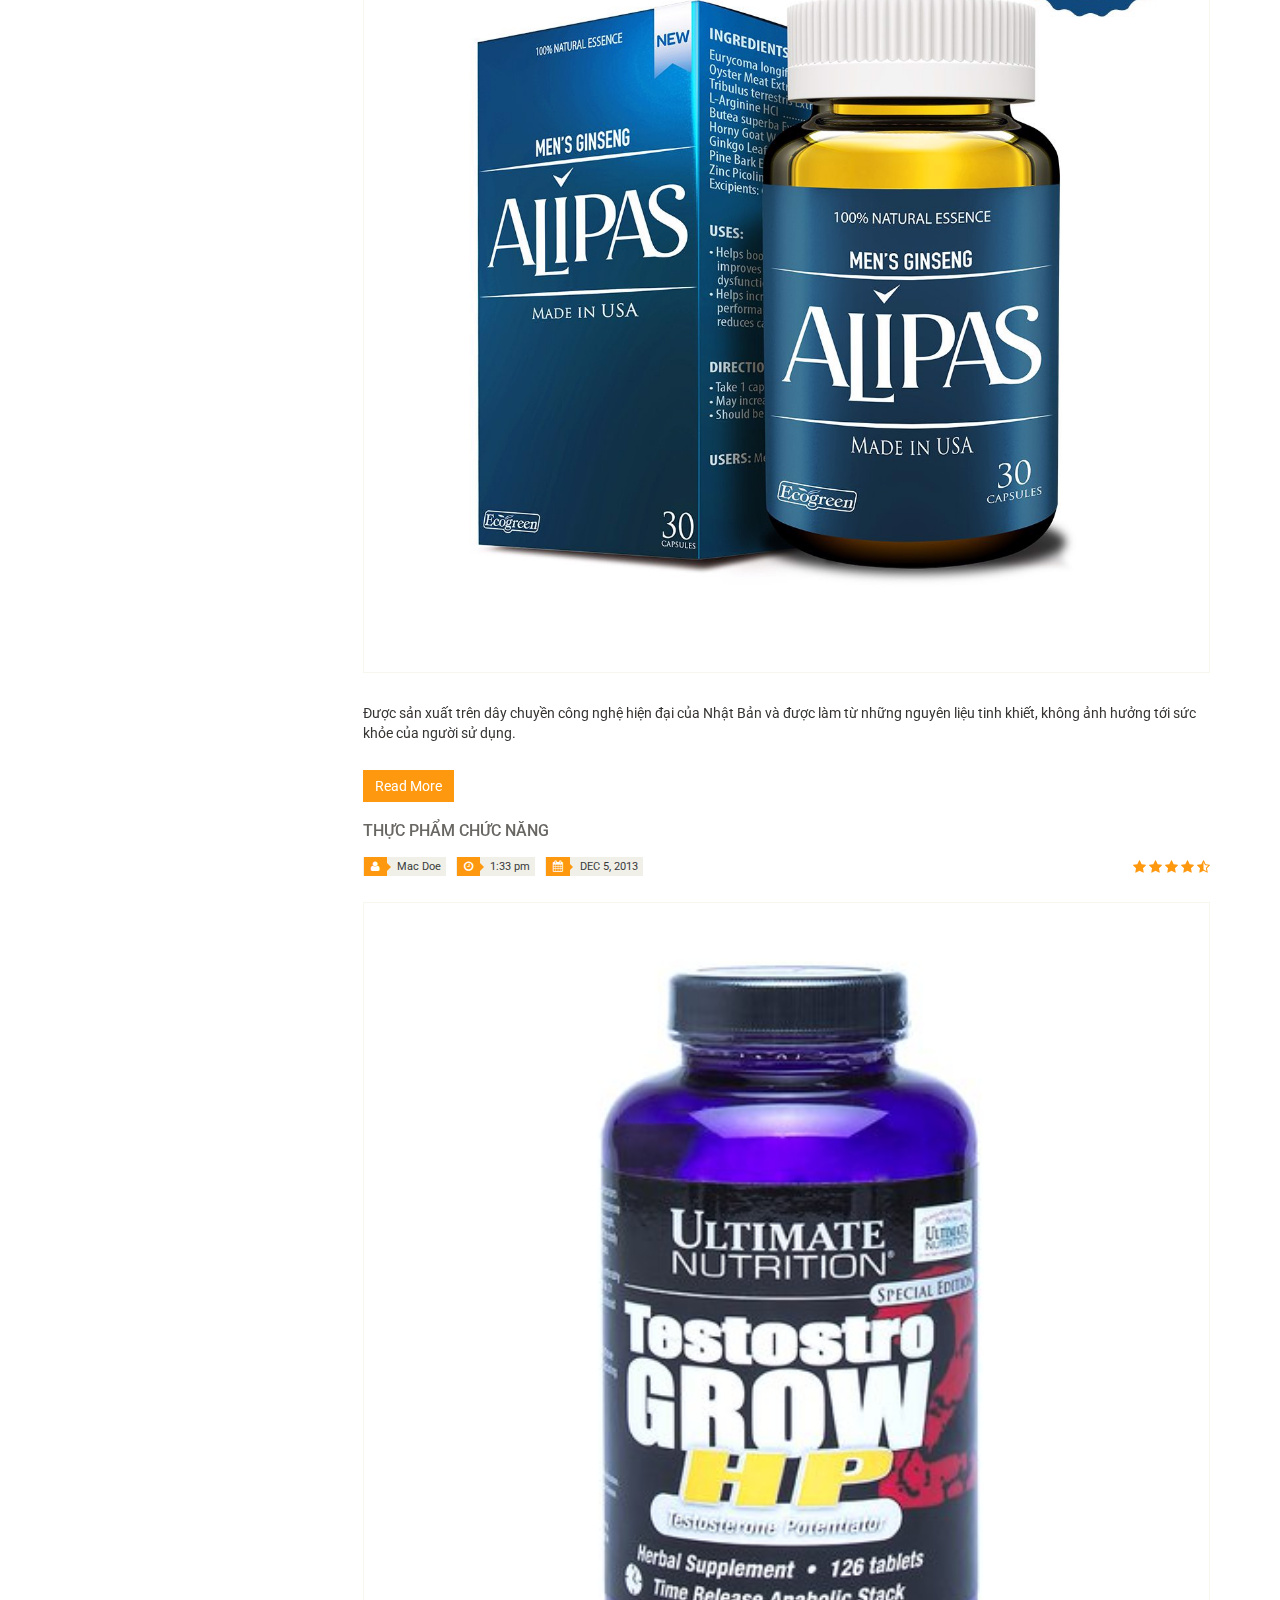
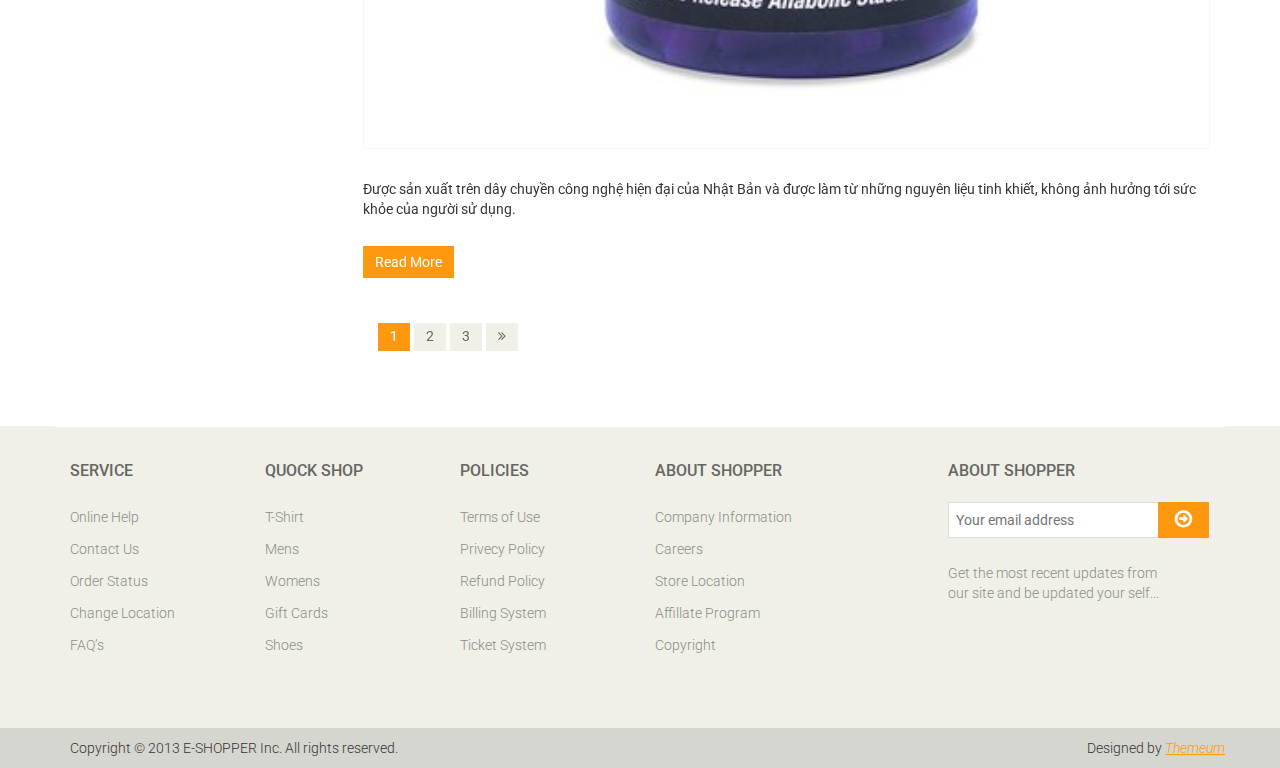
==== commit bff36b32: "ui" ====
--- a/blog.html
+++ b/blog.html
@@ -206,7 +206,7 @@
                     <div class="blog-post-area">
                         <h2 class="title text-center">Latest From our Blog</h2>
                         <div class="single-blog-post">
-                            <h3>Girls Pink T Shirt arrived in store</h3>
+                            <h3>Thực phẩm chức năng</h3>
                             <div class="post-meta">
                                 <ul>
                                     <li><i class="fa fa-user"></i> Mac Doe</li>
@@ -222,14 +222,14 @@
                                 </span>
                             </div>
                             <a href="#">
-                                <img src="images/blog/blog-one.jpg" alt="">
+                                <img src="images/home/product1.png" alt="">
                             </a>
                             <p> Được sản xuất trên dây chuyền công nghệ hiện đại của Nhật Bản và được làm từ những nguyên liệu tinh khiết, không ảnh hưởng tới sức khỏe của người sử dụng.
                             </p>
                             <a class="btn btn-primary" href="#">Read More</a>
                         </div>
                         <div class="single-blog-post">
-                            <h3>Girls Pink T Shirt arrived in store</h3>
+                            <h3>Thực phẩm chức năng</h3>
                             <div class="post-meta">
                                 <ul>
                                     <li><i class="fa fa-user"></i> Mac Doe</li>
@@ -245,14 +245,14 @@
                                 </span>
                             </div>
                             <a href="#">
-                                <img src="images/blog/blog-two.jpg" alt="">
+                                <img src="images/home/product2.png" alt="">
                             </a>
                             <p> Được sản xuất trên dây chuyền công nghệ hiện đại của Nhật Bản và được làm từ những nguyên liệu tinh khiết, không ảnh hưởng tới sức khỏe của người sử dụng.
                             </p>
                             <a class="btn btn-primary" href="#">Read More</a>
                         </div>
                         <div class="single-blog-post">
-                            <h3>Girls Pink T Shirt arrived in store</h3>
+                            <h3>Thực phẩm chức năng</h3>
                             <div class="post-meta">
                                 <ul>
                                     <li><i class="fa fa-user"></i> Mac Doe</li>
@@ -268,7 +268,7 @@
                                 </span>
                             </div>
                             <a href="#">
-                                <img src="images/blog/blog-three.jpg" alt="">
+                                <img src="images/home/product3.png" alt="">
                             </a>
                             <p> Được sản xuất trên dây chuyền công nghệ hiện đại của Nhật Bản và được làm từ những nguyên liệu tinh khiết, không ảnh hưởng tới sức khỏe của người sử dụng.
                             </p>
@@ -288,82 +288,6 @@
         </div>
     </section>
     <footer id="footer">
-        <div class="footer-top">
-            <div class="container">
-                <div class="row">
-                    <div class="col-sm-2">
-                        <div class="companyinfo">
-                            <h1 class="title-logo">dược phẩm</h1>
-                            <p>Được sản xuất trên dây chuyền công nghệ hiện đại của Nhật Bản và được làm từ những nguyên liệu tinh khiết, không ảnh hưởng tới sức khỏe của người sử dụng.</p>
-                        </div>
-                    </div>
-                    <div class="col-sm-7">
-                        <div class="col-sm-3">
-                            <div class="video-gallery text-center">
-                                <a href="#">
-                                    <div class="iframe-img">
-                                        <img src="images/home/product1.png" alt="" />
-                                    </div>
-                                    <div class="overlay-icon">
-                                        <i class="fa fa-play-circle-o"></i>
-                                    </div>
-                                </a>
-                                <p>Viên uống trắng da</p>
-                                <h2>10 Feb 2022</h2>
-                            </div>
-                        </div>
-                        <div class="col-sm-3">
-                            <div class="video-gallery text-center">
-                                <a href="#">
-                                    <div class="iframe-img">
-                                        <img src="images/home/product2.png" alt="" />
-                                    </div>
-                                    <div class="overlay-icon">
-                                        <i class="fa fa-play-circle-o"></i>
-                                    </div>
-                                </a>
-                                <p>Viên uống trắng da</p>
-                                <h2>10 Feb 2022</h2>
-                            </div>
-                        </div>
-                        <div class="col-sm-3">
-                            <div class="video-gallery text-center">
-                                <a href="#">
-                                    <div class="iframe-img">
-                                        <img src="images/home/product3.png" alt="" />
-                                    </div>
-                                    <div class="overlay-icon">
-                                        <i class="fa fa-play-circle-o"></i>
-                                    </div>
-                                </a>
-                                <p>Viên uống trắng da</p>
-                                <h2>10 Feb 2022</h2>
-                            </div>
-                        </div>
-                        <div class="col-sm-3">
-                            <div class="video-gallery text-center">
-                                <a href="#">
-                                    <div class="iframe-img">
-                                        <img src="images/home/product4.png" alt="" />
-                                    </div>
-                                    <div class="overlay-icon">
-                                        <i class="fa fa-play-circle-o"></i>
-                                    </div>
-                                </a>
-                                <p>Viên uống trắng da</p>
-                                <h2>10 Feb 2022</h2>
-                            </div>
-                        </div>
-                    </div>
-                    <div class="col-sm-3">
-                        <div class="address">
-                            <img src="images/home/map.png" alt="" />
-                            <p>505 S Atlantic Ave Virginia Beach, VA(Virginia)</p>
-                        </div>
-                    </div>
-                </div>
-            </div>
-        </div>
         <div class="footer-widget">
             <div class="container">
                 <div class="row">
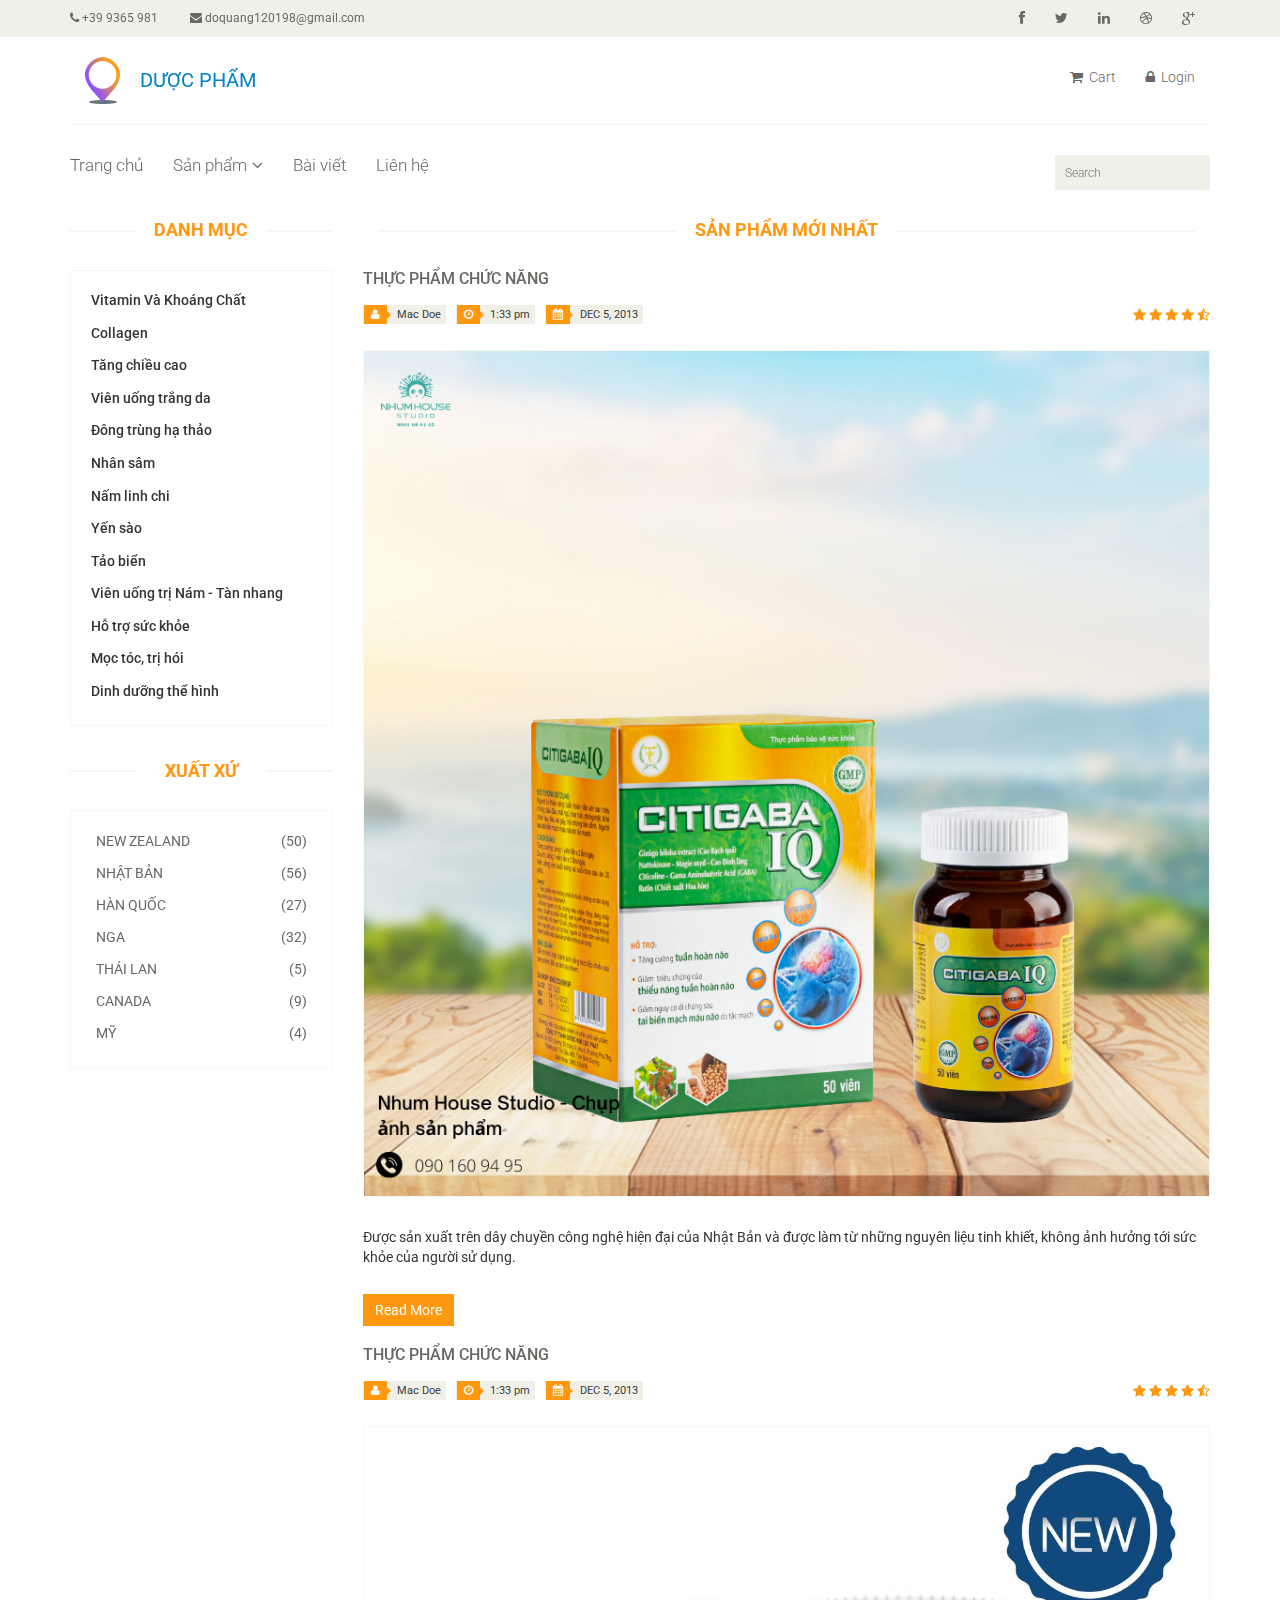
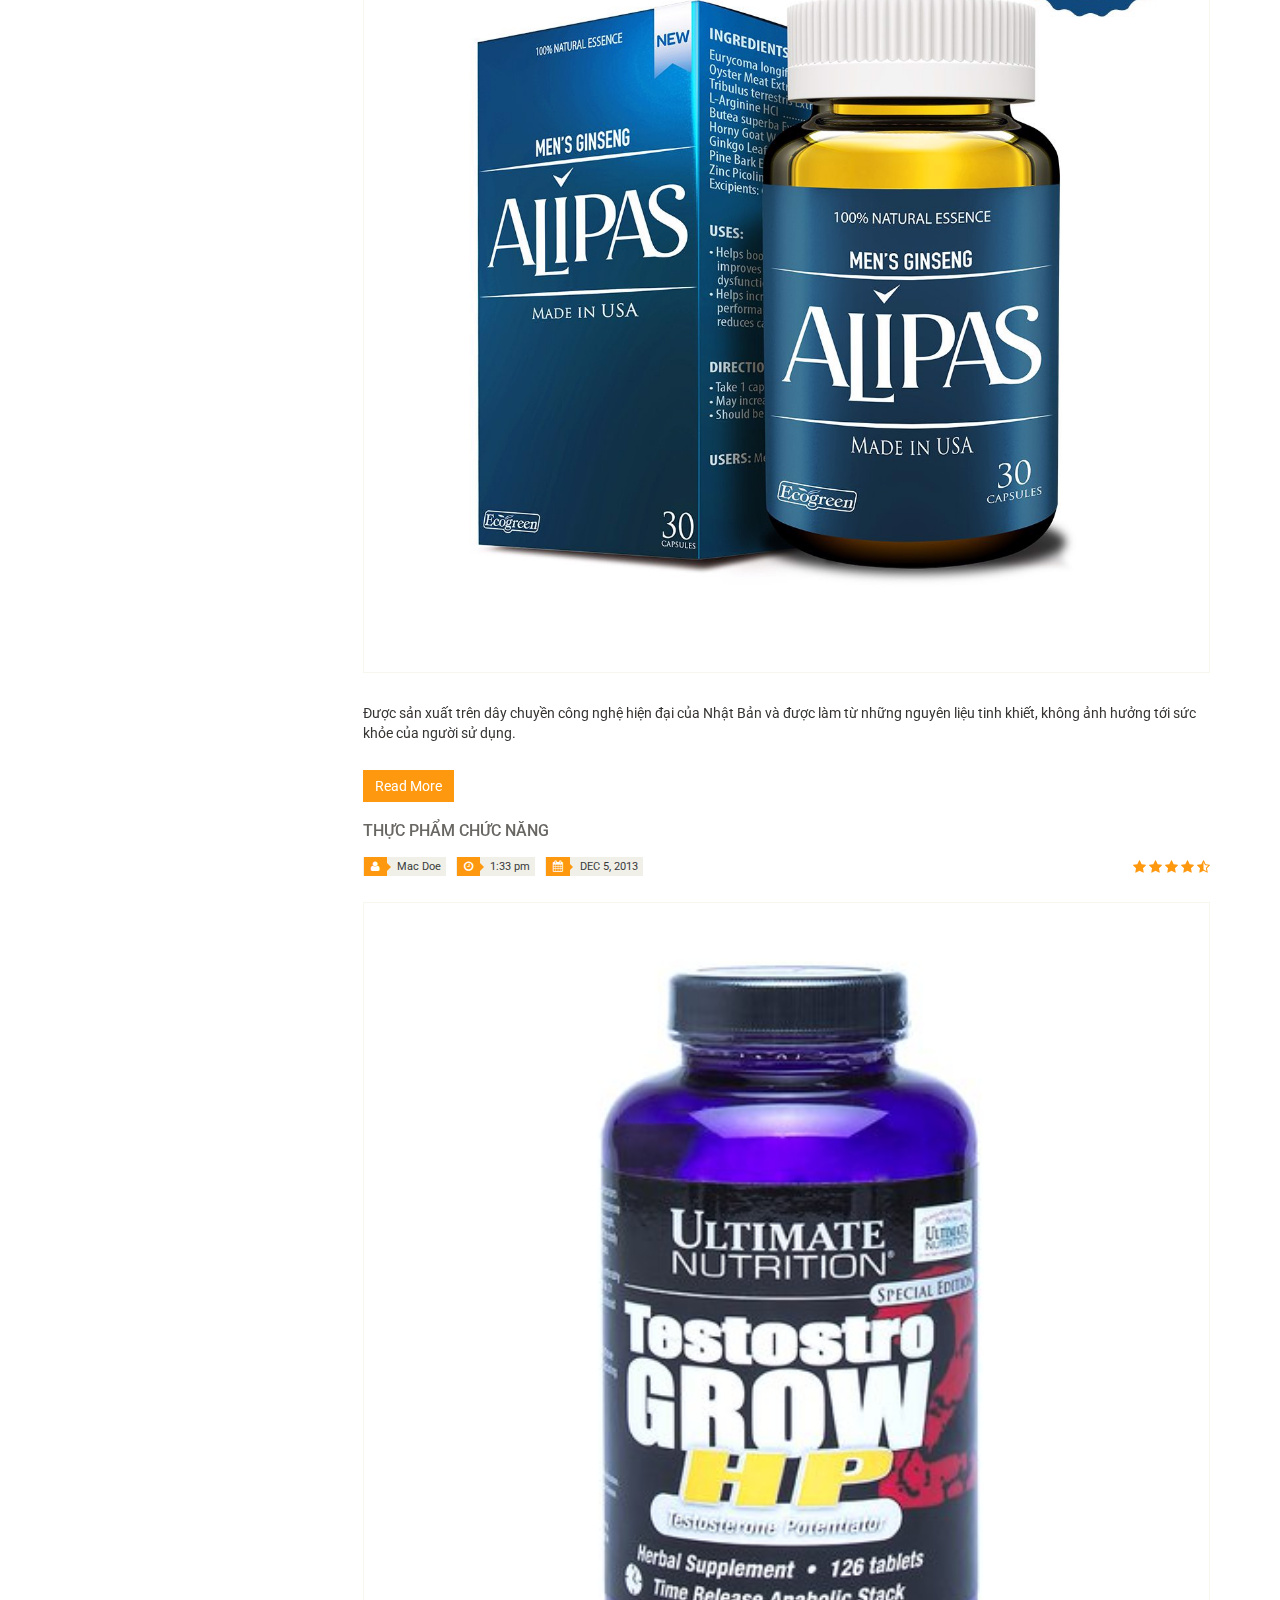
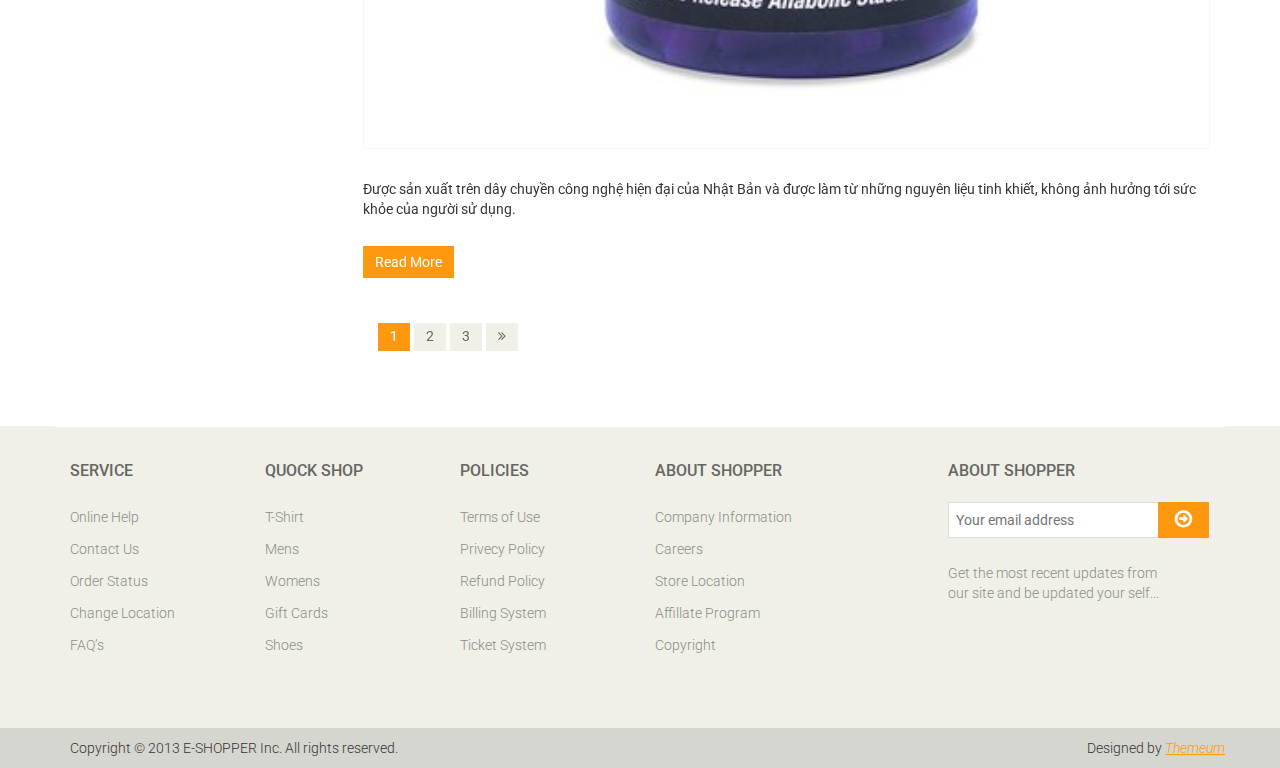
==== commit ebdc2a46: "up date code" ====
--- a/blog.html
+++ b/blog.html
@@ -118,7 +118,7 @@
             <div class="row">
                 <div class="col-sm-3">
                     <div class="left-sidebar">
-                        <h2>Category</h2>
+                        <h2>Danh mục</h2>
                         <div class="panel-group category-products" id="accordian">
                             <div class="panel panel-default">
                                 <div class="panel-heading">
@@ -204,7 +204,7 @@
                 </div>
                 <div class="col-sm-9">
                     <div class="blog-post-area">
-                        <h2 class="title text-center">Latest From our Blog</h2>
+                        <h2 class="title text-center">Sản phẩm mới nhất</h2>
                         <div class="single-blog-post">
                             <h3>Thực phẩm chức năng</h3>
                             <div class="post-meta">
--- a/css/main.css
+++ b/css/main.css
@@ -533,6 +533,9 @@
     padding-bottom: 20px;
     padding-top: 15px;
 }
+.category-sliderbar{
+    padding: 10px 0 0;
+}
 .left-sidebar h2,
 .brands_products h2 {
     color: #fe980f;
@@ -683,6 +686,7 @@
 }
 .features_items {
     overflow: hidden;
+    padding: 10px 0 0;
 }
 h2.title {
     color: #fe980f;
@@ -861,6 +865,7 @@
 }
 .recommended_items {
     overflow: hidden;
+    padding: 10px 0 0;
 }
 #recommended-item-carousel .carousel-inner .item {
     padding-left: 0;
@@ -1064,6 +1069,7 @@
     font-size: 15px;
     margin-bottom: 10px;
     margin-left: 20px;
+    margin-top: 10px;
 }
 .shop-details-tab {
     border: 1px solid #f7f7f0;
@@ -1273,8 +1279,8 @@
     border-style: solid;
     border-color: transparent transparent transparent #fe980f;
     position: absolute;
-    top: 11px;
-    left: 48px;
+    top: 9px;
+    left: 80px;
 }
 .breadcrumbs .breadcrumb > li + li:before {
     content: " ";
@@ -1282,6 +1288,18 @@
 #cart_items .cart_info {
     border: 1px solid #e6e4df;
     margin-bottom: 50px;
+}
+.tab_detail{
+    display: flex;
+    justify-content: center;
+    align-items: center;
+    margin: 50px 0;
+    font-size: 16px;
+    font-family: roboto, sans-serif;
+    color: #000;
+}
+.description-detail-product{
+    padding: 0 15px;
 }
 #cart_items .cart_info .cart_menu {
     background: #fe980f;
